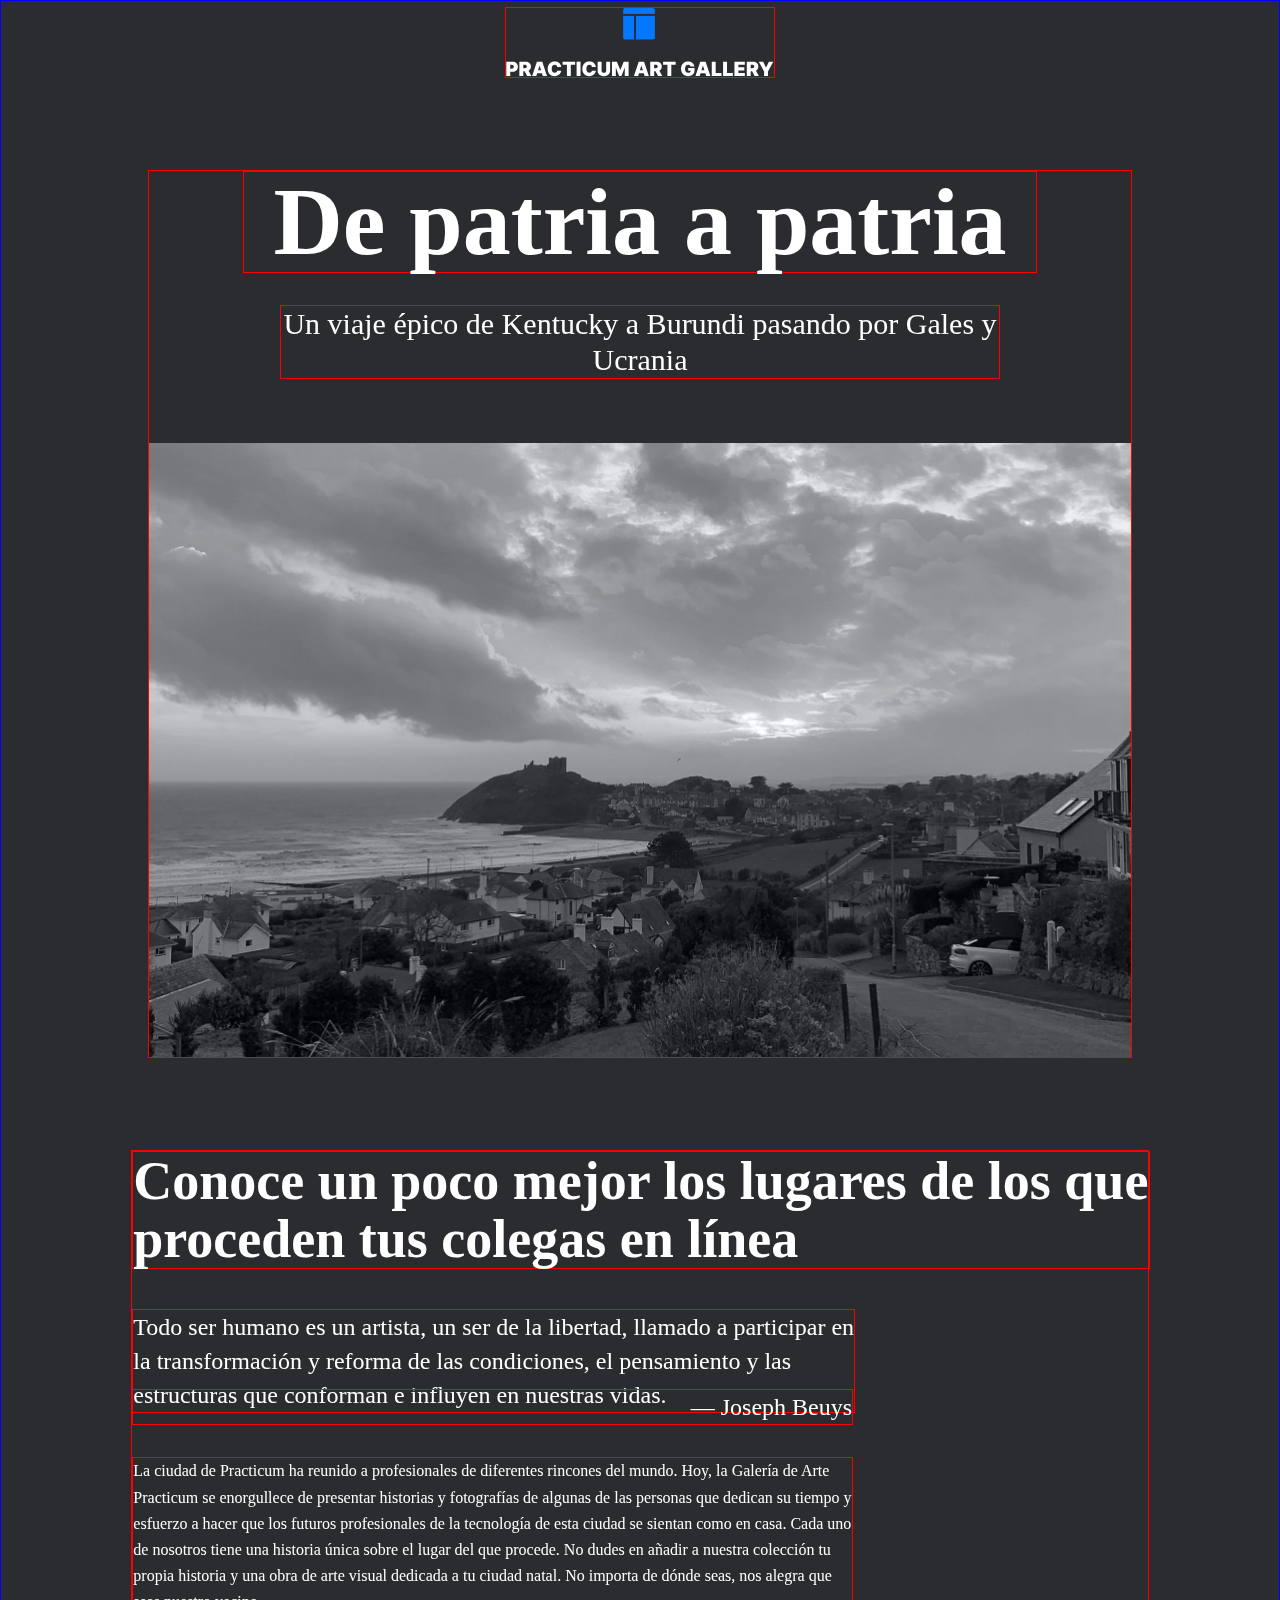
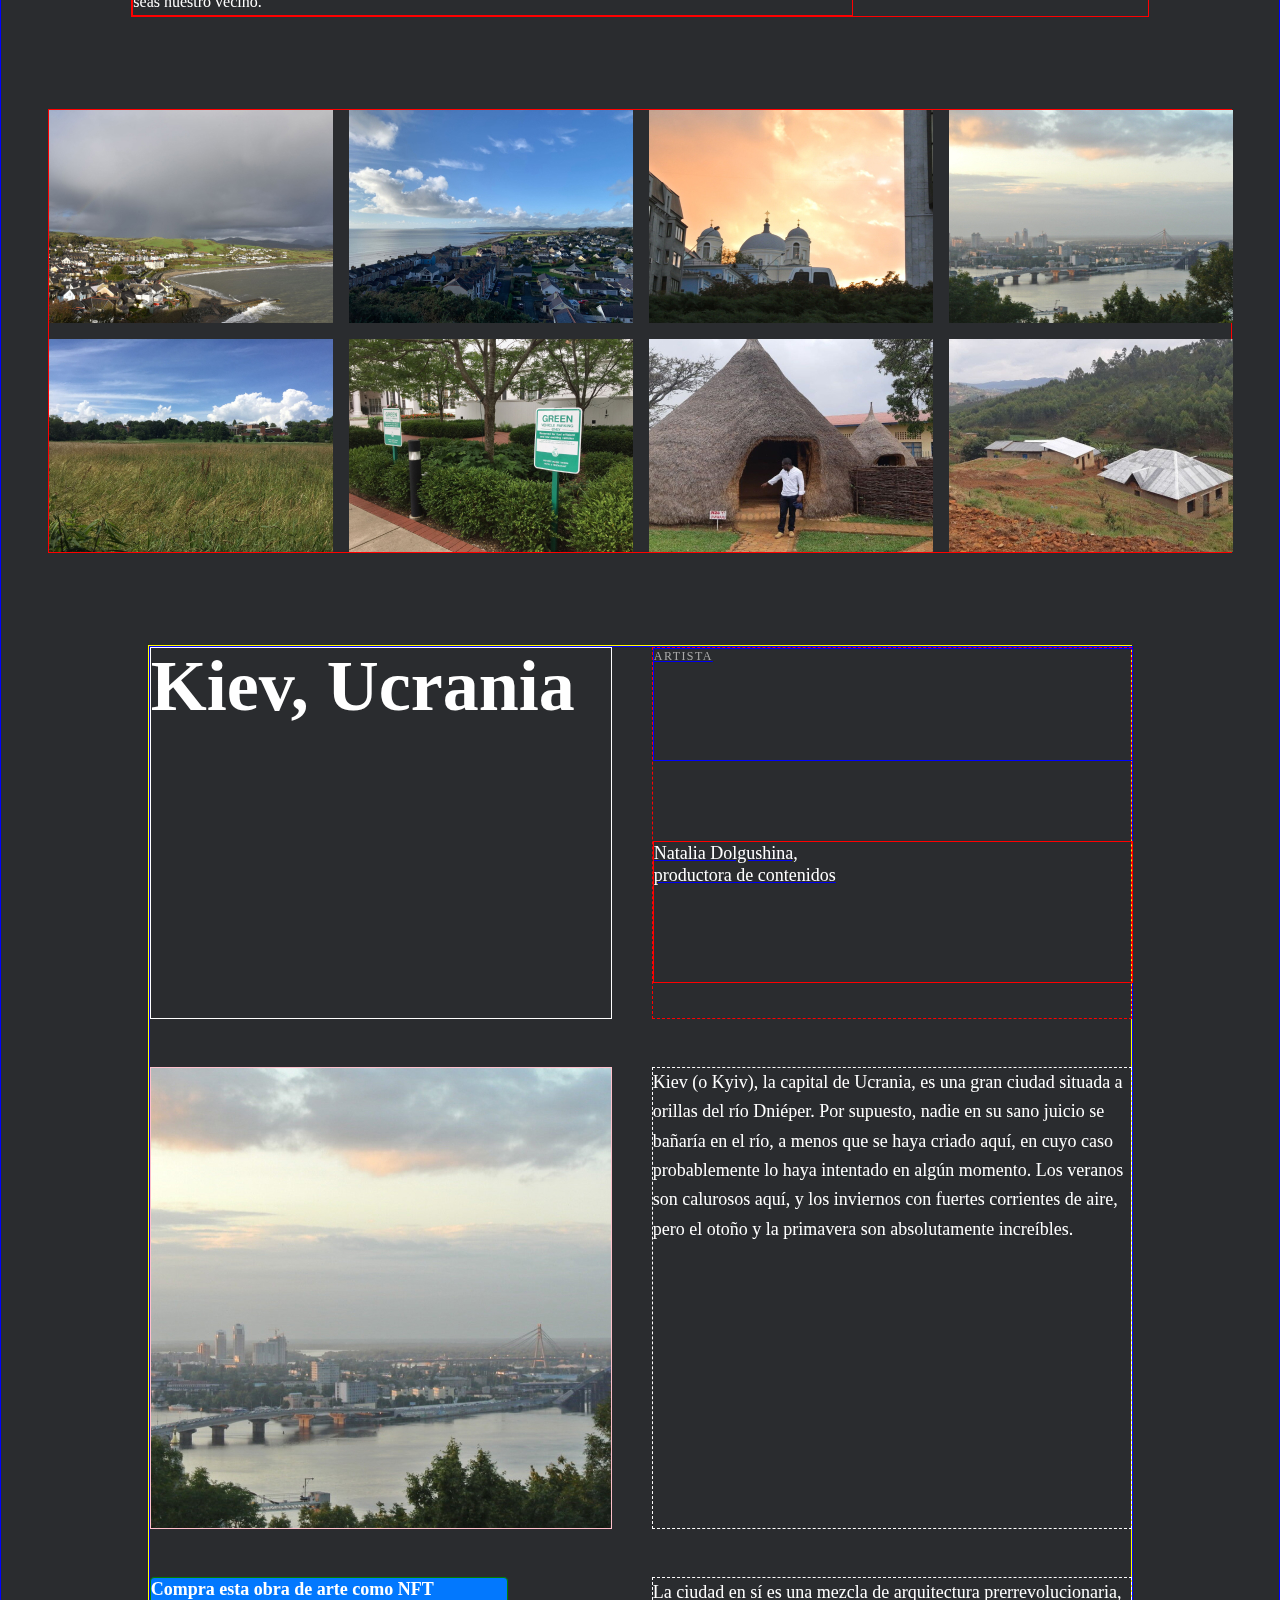
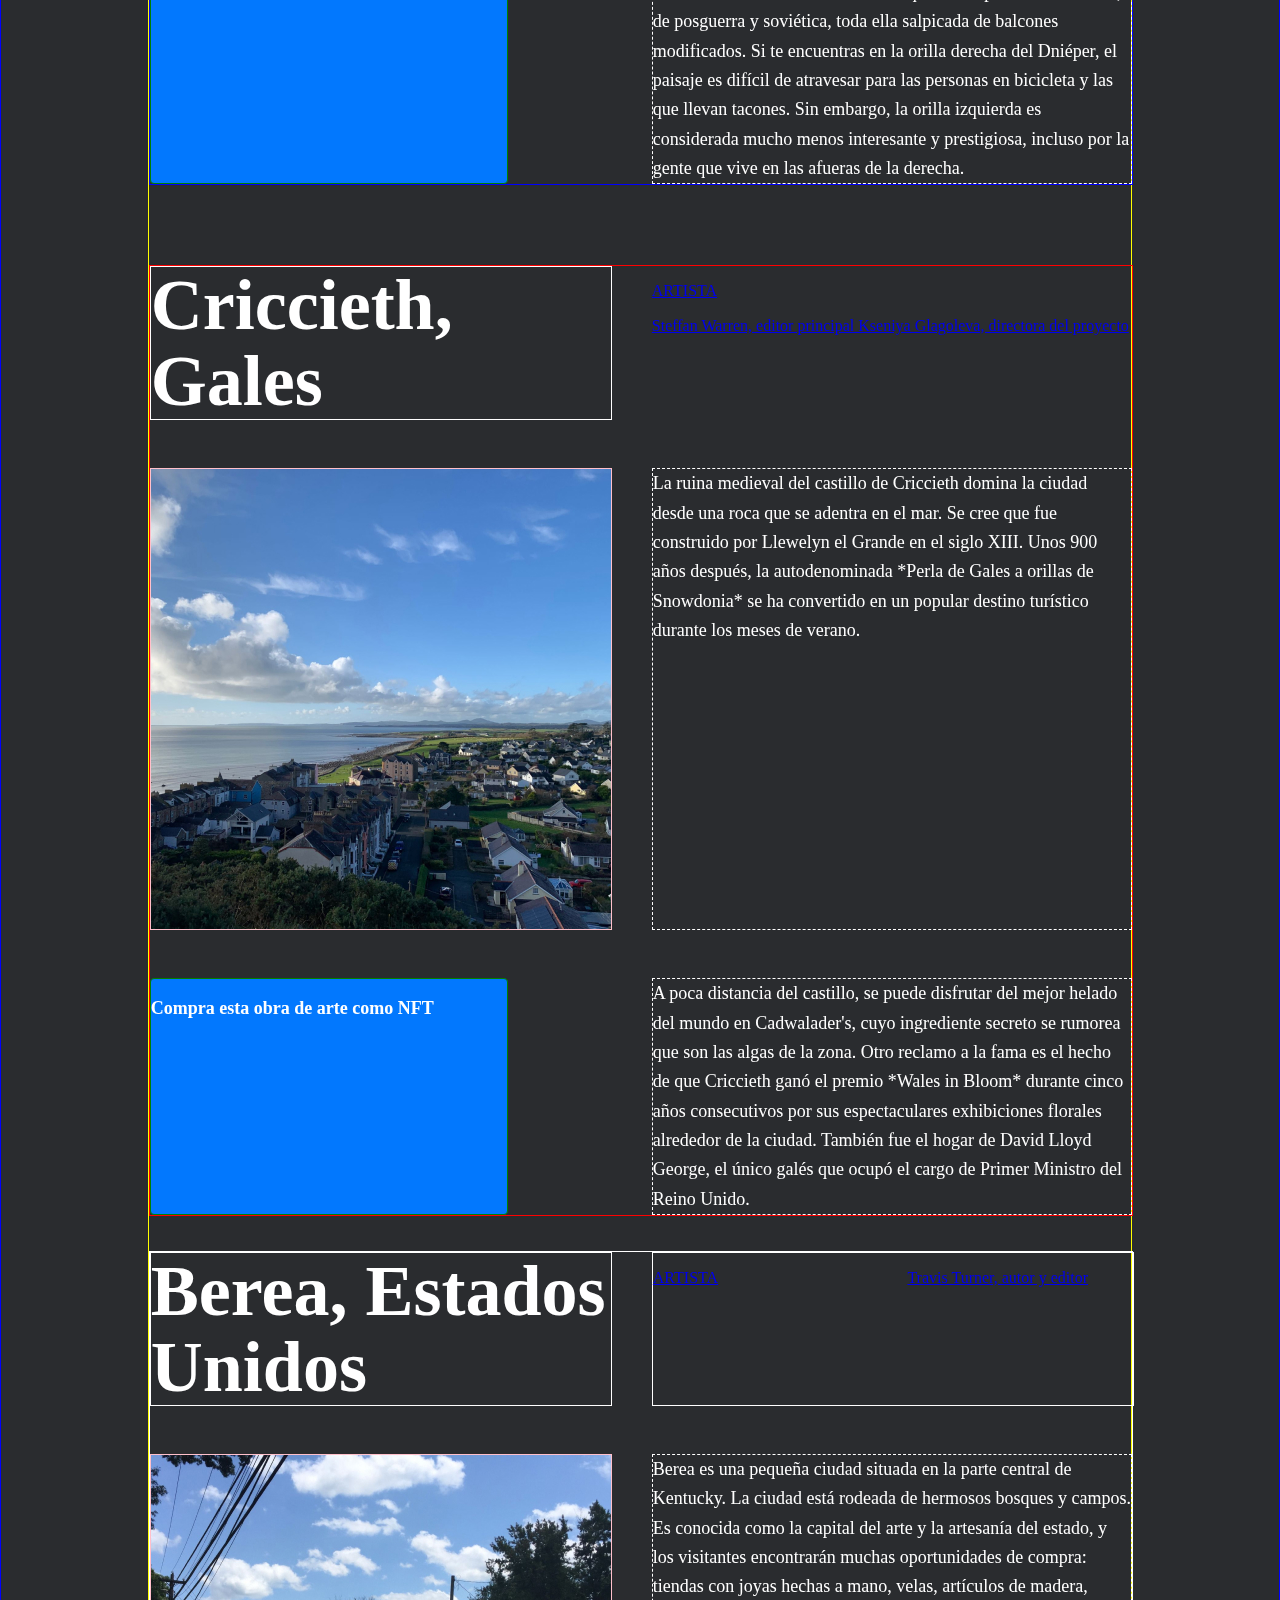
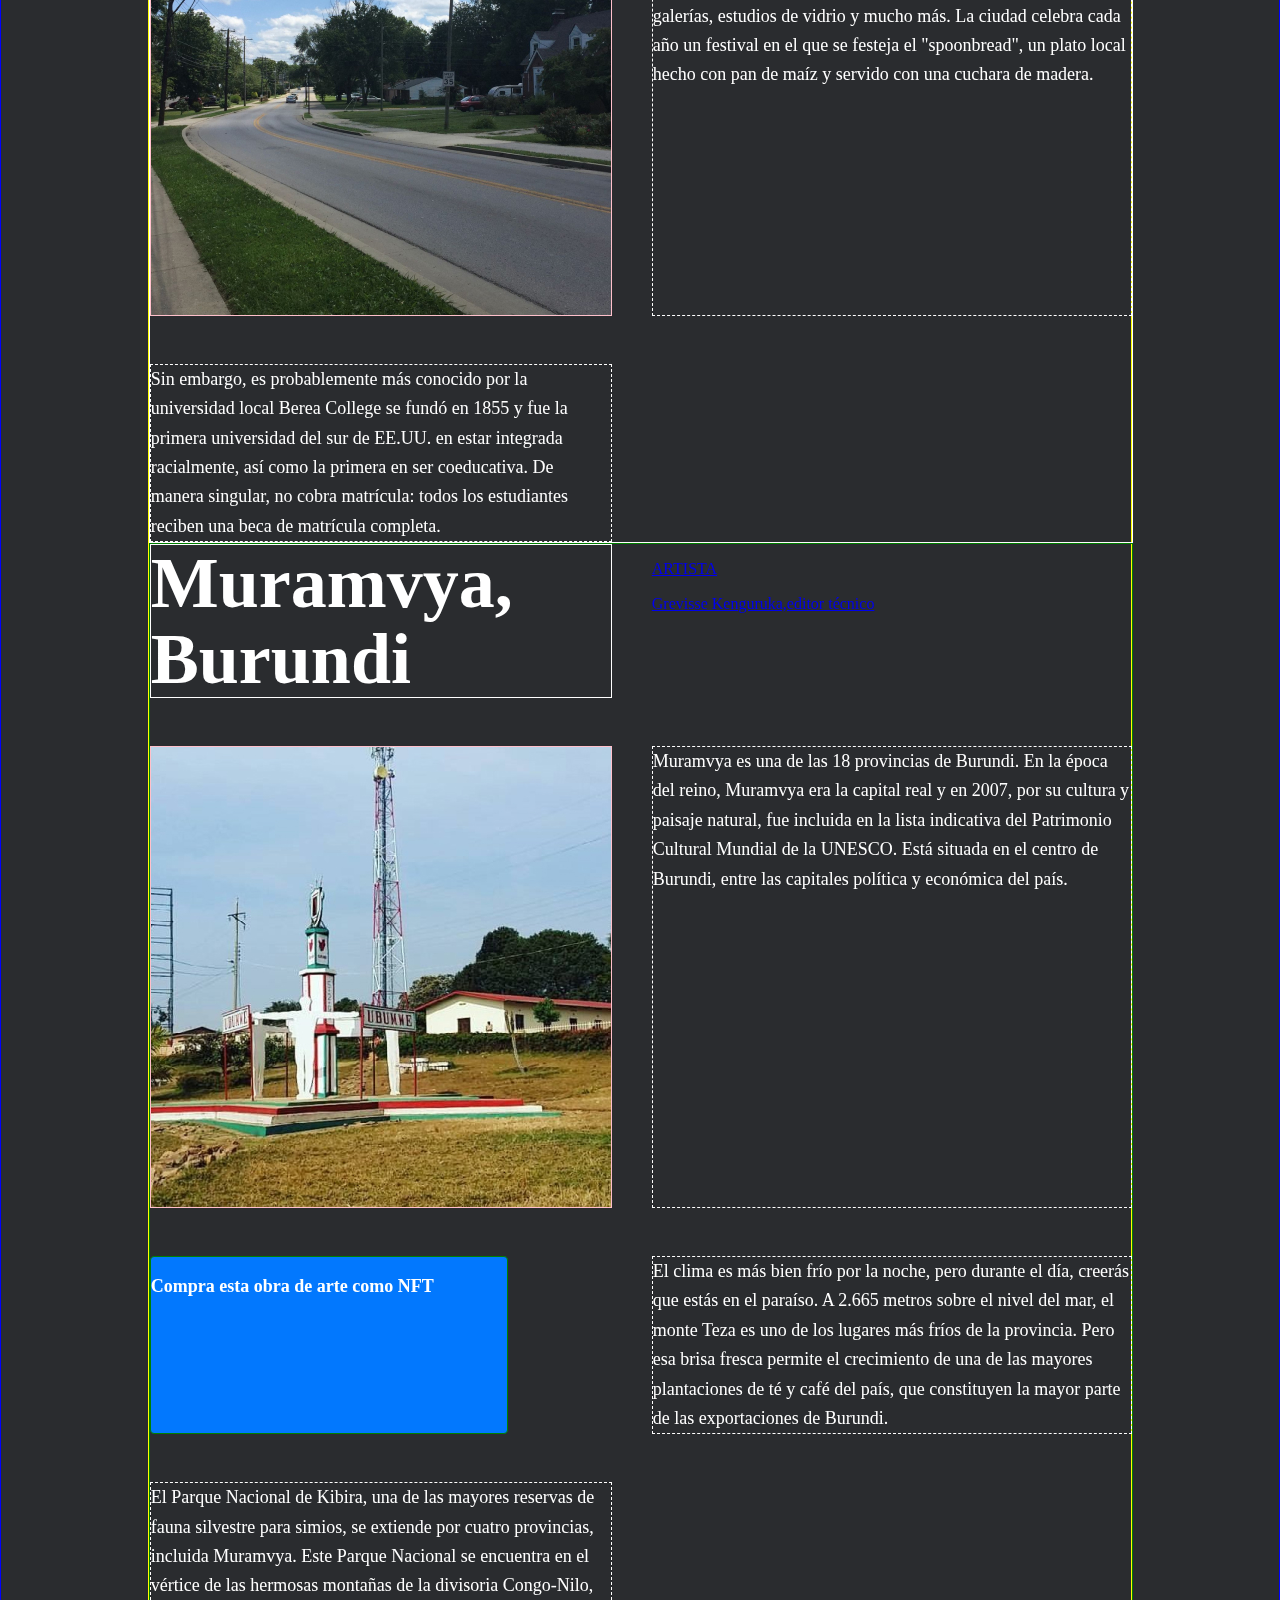
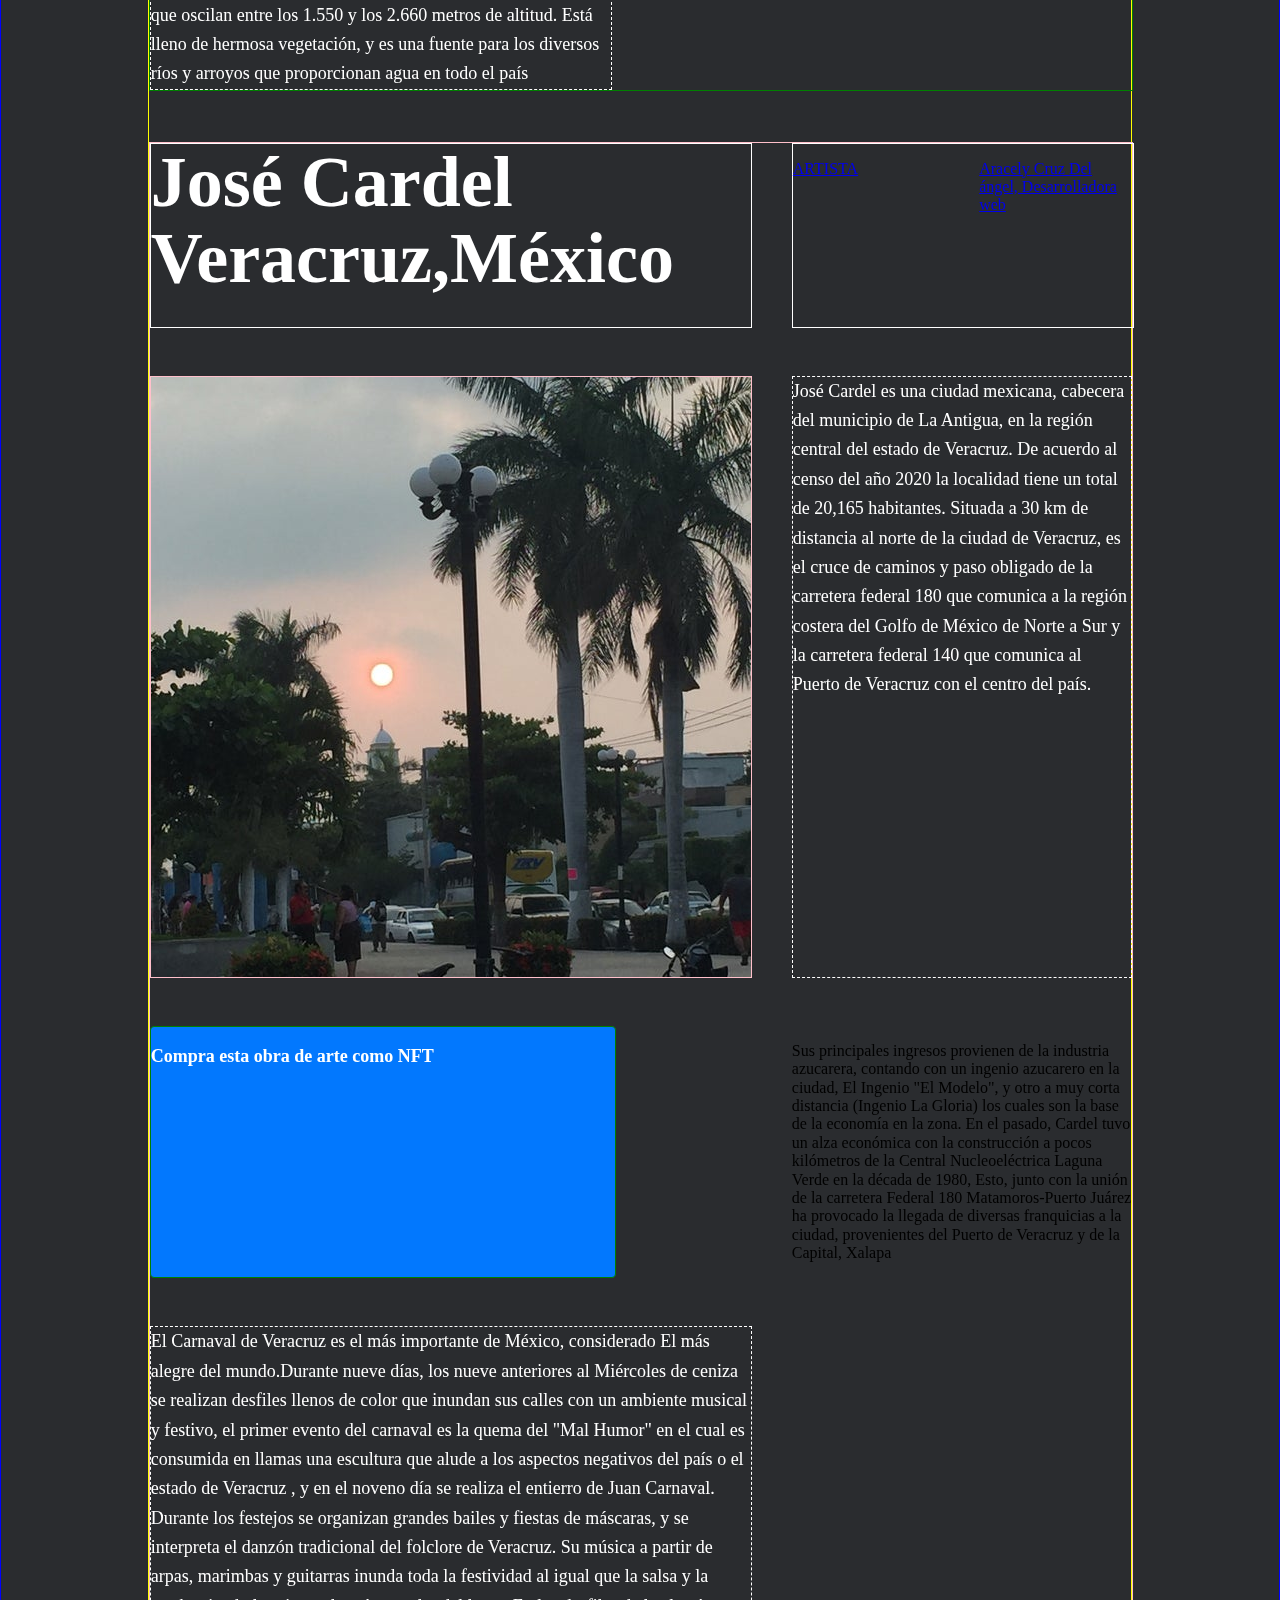
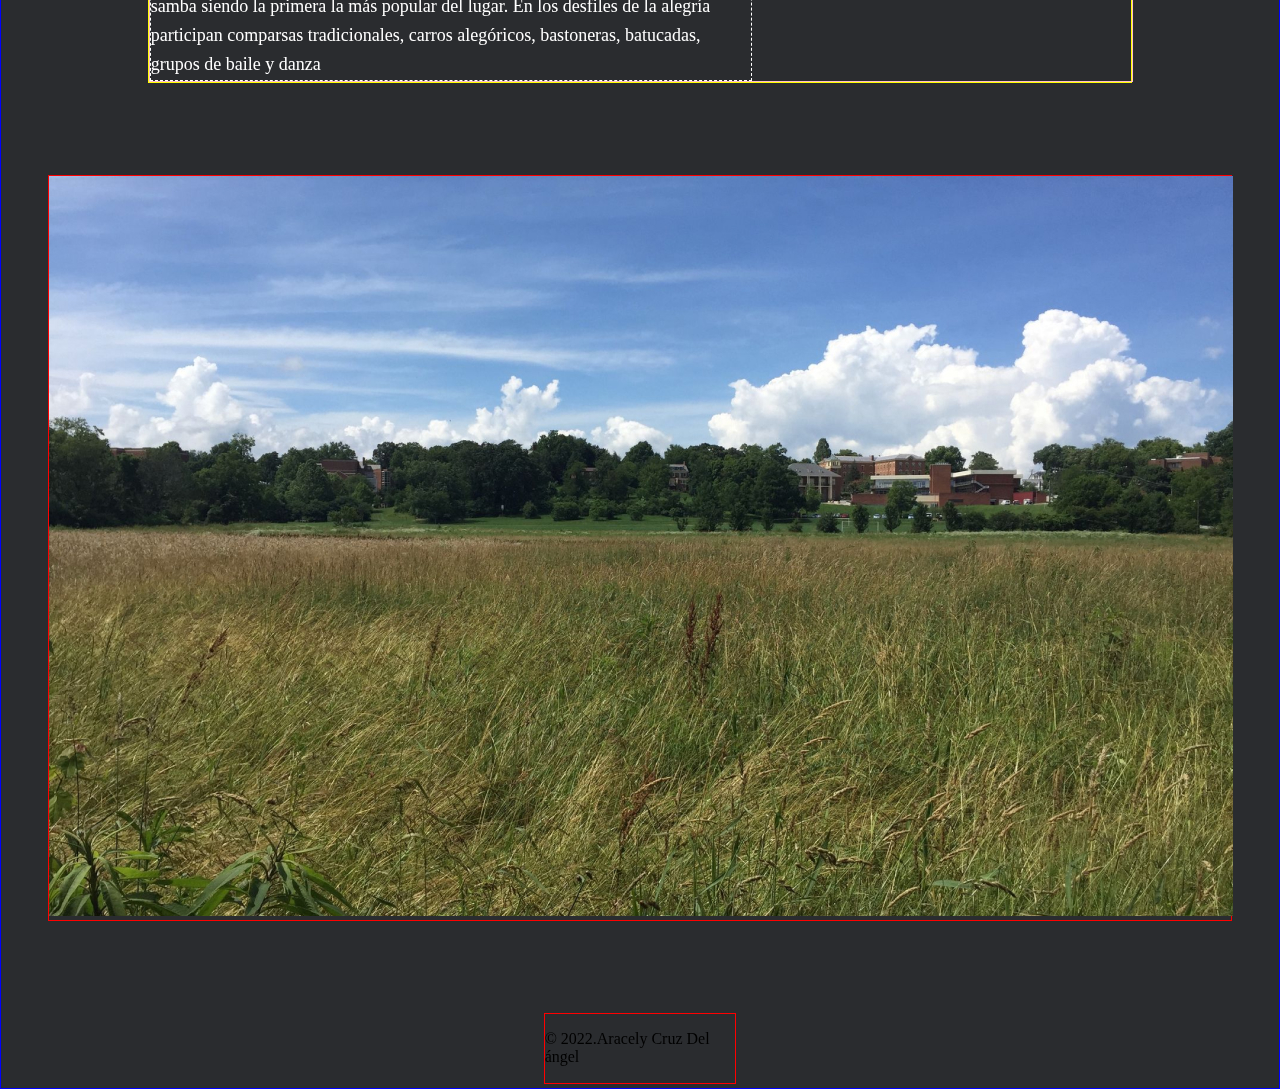
==== 1280.html @ b8aff440 "página de 1280 pixeles al 85%" ====
<!DOCTYPE html>
<html lang="es">
  <head>
    <meta charset="UTF-8" />
    <meta name="viewport" content="width=device-width, initial-scale=1.0" />
    <title>De patria a patria</title>
    <link rel="stylesheet" href="./pages/1280.css" />
  </head>
  <body>
    <div class="page">
      <img class="logo" src="./images/logo/__logo.svg" />
      <section class="lead">
        <h1 class="lead__title">De patria a patria</h1>
        <h2 class="lead__subtitle">
          Un viaje épico de Kentucky a Burundi pasando por Gales y Ucrania
        </h2>
        <img
          class="lead__image"
          src="./images/kalegin-michail-lead.jpg"
          alt="Atardecer en kaleign #####"
        />
      </section>
      <section class="intro">
        <h2 class="intro__title">
          Conoce un poco mejor los lugares de los que proceden tus colegas en
          línea
        </h2>
        <p class="intro__open-text">
          Todo ser humano es un artista, un ser de la libertad, llamado a
          participar en la transformación y reforma de las condiciones, el
          pensamiento y las estructuras que conforman e influyen en nuestras
          vidas.
        </p>
        <p class="intro__open-text-author">— Joseph Beuys</p>
        <p class="intro__main-text">
          La ciudad de Practicum ha reunido a profesionales de diferentes
          rincones del mundo. Hoy, la Galería de Arte Practicum se enorgullece
          de presentar historias y fotografías de algunas de las personas que
          dedican su tiempo y esfuerzo a hacer que los futuros profesionales de
          la tecnología de esta ciudad se sientan como en casa. Cada uno de
          nosotros tiene una historia única sobre el lugar del que procede. No
          dudes en añadir a nuestra colección tu propia historia y una obra de
          arte visual dedicada a tu ciudad natal. No importa de dónde seas, nos
          alegra que seas nuestro vecino.
        </p>
      </section>

      <section class="photo-grid">
        <img
          src="./images/photo-grid__costa.jpg"
          alt="Costa luminosa con ciudad a la orilla"
          class="photo-grid__item"
        />
        <img
          src="./images/photo-grid__mar.jpg"
          alt="Ciudad al anochecer con vista al mar"
          class="photo-grid__item"
        />
        <img
          src="./images/photo-grid__church.jpg"
          alt="Vista de la cúpula de iglesia con atardecer rojo al horizonte"
          class="photo-grid__item"
        />
        <img
          src="./images/photo-grid__river.jpg"
          alt="Vista de un puente que conecta a la ciudad separada por un río"
          class="photo-grid__item"
        />
        <img
          src="./images/photo-grid__grass.jpg"
          alt="Bonito paisaje soleado y cielo azul de una planicie con pasto alto"
          class="photo-grid__item"
        />
        <img
          src="./images/photo-grid__green.jpg"
          alt="Aviso de zonas verdes"
          class="photo-grid__item"
        />
        <img
          src="./images/photo-grid__choza.jpg"
          alt="Imagen de choza de paja y hombre saliendo de ella"
          class="photo-grid__item"
        />
        <img
          src="./images/photo-grid__house.jpg"
          alt="Casas pintorescas en la colindancia de las llanuras"
          class="photo-grid__item"
        />
      </section>

      <section class="places">
        <div class="place">
          <h2 class="place__title">Kiev, Ucrania</h2>
          <img
            src="./images/__imageplace__kieUcrania.jpg"
            alt="Puente que conecta el río que traviesa Kiev en Ucrania"
            class="place__image"
          />
          <div class="frame">
            <a href="#" class="frame__text"
              >Compra esta obra de arte como NFT</a
            >
          </div>

          <a href="#" class="web">
            <p class="place web__artist-heading">ARTISTA</p>
            <p class="place web__artist-name">
              Natalia Dolgushina, productora de contenidos
            </p>
          </a>

          <p class="place__paragraph">
            Kiev (o Kyiv), la capital de Ucrania, es una gran ciudad situada a
            orillas del río Dniéper. Por supuesto, nadie en su sano juicio se
            bañaría en el río, a menos que se haya criado aquí, en cuyo caso
            probablemente lo haya intentado en algún momento. Los veranos son
            calurosos aquí, y los inviernos con fuertes corrientes de aire, pero
            el otoño y la primavera son absolutamente increíbles.
          </p>
          <p class="place__paragraph">
            La ciudad en sí es una mezcla de arquitectura prerrevolucionaria, de
            posguerra y soviética, toda ella salpicada de balcones modificados.
            Si te encuentras en la orilla derecha del Dniéper, el paisaje es
            difícil de atravesar para las personas en bicicleta y las que llevan
            tacones. Sin embargo, la orilla izquierda es considerada mucho menos
            interesante y prestigiosa, incluso por la gente que vive en las
            afueras de la derecha.
          </p>
        </div>
        <div class="place">
          <h2 class="place__title">Criccieth, Gales</h2>
          <img
            src="./images/place__cricciethGales.jpg"
            alt="Vista al mar en Criccieth Gales"
            class="place__image"
          />
          <a href="#" class="website">
            <p class="website__url-heading">ARTISTA</p>
            <p class="website__artist">
              Steffan Warren, editor principal Kseniya Glagoleva, directora del
              proyecto
            </p>
          </a>
          <p class="place__paragraph">
            La ruina medieval del castillo de Criccieth domina la ciudad desde
            una roca que se adentra en el mar. Se cree que fue construido por
            Llewelyn el Grande en el siglo XIII. Unos 900 años después, la
            autodenominada *Perla de Gales a orillas de Snowdonia* se ha
            convertido en un popular destino turístico durante los meses de
            verano.
          </p>
          <p class="place__paragraph">
            A poca distancia del castillo, se puede disfrutar del mejor helado
            del mundo en Cadwalader's, cuyo ingrediente secreto se rumorea que
            son las algas de la zona. Otro reclamo a la fama es el hecho de que
            Criccieth ganó el premio *Wales in Bloom* durante cinco años
            consecutivos por sus espectaculares exhibiciones florales alrededor
            de la ciudad. También fue el hogar de David Lloyd George, el único
            galés que ocupó el cargo de Primer Ministro del Reino Unido.
          </p>
          <div class="frame">
            <p class="frame__text">Compra esta obra de arte como NFT</p>
          </div>
        </div>

        <div class="place">
          <h2 class="place__title">Berea, Estados Unidos</h2>
          <img
            src="./images/place__bereaEU.jpg"
            alt="Puente que conecta el río que traviesa Kiev en Ucrania"
            class="place__image"
          />
          <a href="#" class="place website">
            <p class="website__url-heading">ARTISTA</p>
            <p class="website__artist">Travis Turner, autor y editor</p>
          </a>
          <p class="place__paragraph">
            Berea es una pequeña ciudad situada en la parte central de Kentucky.
            La ciudad está rodeada de hermosos bosques y campos. Es conocida
            como la capital del arte y la artesanía del estado, y los visitantes
            encontrarán muchas oportunidades de compra: tiendas con joyas hechas
            a mano, velas, artículos de madera, galerías, estudios de vidrio y
            mucho más. La ciudad celebra cada año un festival en el que se
            festeja el "spoonbread", un plato local hecho con pan de maíz y
            servido con una cuchara de madera.
          </p>
          <p class="place__paragraph">
            Sin embargo, es probablemente más conocido por la universidad local
            Berea College se fundó en 1855 y fue la primera universidad del sur
            de EE.UU. en estar integrada racialmente, así como la primera en ser
            coeducativa. De manera singular, no cobra matrícula: todos los
            estudiantes reciben una beca de matrícula completa.
          </p>
        </div>
        <div class="place">
          <h2 class="place__title">Muramvya, Burundi</h2>
          <img
            src="./images/place__muramvyaBurundi.jpg"
            alt="Puente que conecta el río que traviesa Kiev en Ucrania"
            class="place__image"
          />
          <a href="#" class="place__artist-heading">
            <p class="place__url-heading">ARTISTA</p>
            <p class="place__artist-website">
              Grevisse Kenguruka,editor técnico
            </p>
          </a>
          <p class="place__paragraph">
            Muramvya es una de las 18 provincias de Burundi. En la época del
            reino, Muramvya era la capital real y en 2007, por su cultura y
            paisaje natural, fue incluida en la lista indicativa del Patrimonio
            Cultural Mundial de la UNESCO. Está situada en el centro de Burundi,
            entre las capitales política y económica del país.
          </p>
          <p class="place__paragraph">
            El clima es más bien frío por la noche, pero durante el día, creerás
            que estás en el paraíso. A 2.665 metros sobre el nivel del mar, el
            monte Teza es uno de los lugares más fríos de la provincia. Pero esa
            brisa fresca permite el crecimiento de una de las mayores
            plantaciones de té y café del país, que constituyen la mayor parte
            de las exportaciones de Burundi.
          </p>
          <p class="place__paragraph">
            El Parque Nacional de Kibira, una de las mayores reservas de fauna
            silvestre para simios, se extiende por cuatro provincias, incluida
            Muramvya. Este Parque Nacional se encuentra en el vértice de las
            hermosas montañas de la divisoria Congo-Nilo, que oscilan entre los
            1.550 y los 2.660 metros de altitud. Está lleno de hermosa
            vegetación, y es una fuente para los diversos ríos y arroyos que
            proporcionan agua en todo el país
          </p>
          <div class="frame">
            <p class="frame__text">Compra esta obra de arte como NFT</p>
          </div>
        </div>
        <div class="place">
          <h2 class="place__title">José Cardel Veracruz,México</h2>
          <img
            src="./images/Cardel.jpg"
            alt="Puente que conecta el río que traviesa Kiev en Ucrania"
            class="place__image"
          />
          <a href="#" class="place website">
            <p class="website__url-heading">ARTISTA</p>
            <p class="website__artist">
              Aracely Cruz Del ángel, Desarrolladora web
            </p>
          </a>
          <p class="place__paragraph">
            José Cardel es una ciudad mexicana, cabecera del municipio de La
            Antigua, en la región central del estado de Veracruz. De acuerdo al
            censo del año 2020 la localidad tiene un total de 20,165 habitantes.
            Situada a 30 km de distancia al norte de la ciudad de Veracruz, es
            el cruce de caminos y paso obligado de la carretera federal 180 que
            comunica a la región costera del Golfo de México de Norte a Sur y la
            carretera federal 140 que comunica al Puerto de Veracruz con el
            centro del país.
          </p>
          <p>
            Sus principales ingresos provienen de la industria azucarera,
            contando con un ingenio azucarero en la ciudad, El Ingenio "El
            Modelo", y otro a muy corta distancia (Ingenio La Gloria) los cuales
            son la base de la economía en la zona. En el pasado, Cardel tuvo un
            alza económica con la construcción a pocos kilómetros de la Central
            Nucleoeléctrica Laguna Verde en la década de 1980, Esto, junto con
            la unión de la carretera Federal 180 Matamoros-Puerto Juárez ha
            provocado la llegada de diversas franquicias a la ciudad,
            provenientes del Puerto de Veracruz y de la Capital, Xalapa
          </p>
          <p class="place__paragraph">
            El Carnaval de Veracruz es el más importante de México, considerado
            El más alegre del mundo.Durante nueve días, los nueve anteriores al
            Miércoles de ceniza se realizan desfiles llenos de color que inundan
            sus calles con un ambiente musical y festivo, el primer evento del
            carnaval es la quema del "Mal Humor" en el cual es consumida en
            llamas una escultura que alude a los aspectos negativos del país o
            el estado de Veracruz , y en el noveno día se realiza el entierro de
            Juan Carnaval. Durante los festejos se organizan grandes bailes y
            fiestas de máscaras, y se interpreta el danzón tradicional del
            folclore de Veracruz. Su música a partir de arpas, marimbas y
            guitarras inunda toda la festividad al igual que la salsa y la samba
            siendo la primera la más popular del lugar. En los desfiles de la
            alegría participan comparsas tradicionales, carros alegóricos,
            bastoneras, batucadas, grupos de baile y danza
          </p>
          <div class="frame">
            <p class="frame__text">Compra esta obra de arte como NFT</p>
          </div>
        </div>
      </section>
      <section class="cover">
        <img
          src="./images/cover_background.jpg"
          alt="Pastizales en un día soleado"
        />
        <div class="action-call"></div>
      </section>
      <section class="footer">
        <p>© 2022.Aracely Cruz Del ángel</p>
      </section>
    </div>
  </body>
</html>
---- pages/1280.css ----
@import url(../vendor/normalize.css);
@import url(../vendor/fonts.css);
@import url(../blocks/page/page.css);

@import url(../blocks/logo/logo.css);

@import url(../blocks/lead/lead.css);
@import url(../blocks/lead/__title/lead__title.css);
@import url(../blocks/lead/__subtitle/lead__subtitle.css);
@import url(../blocks/lead/__image/lead__image.css);

@import url(../blocks/intro/intro.css);
@import url(../blocks/intro/__title/intro__title.css);
@import url(../blocks/intro/__open-text/intro__open-text.css);
@import url(../blocks/intro/__open-text-author/intro__open-text-author.css);
@import url(../blocks/intro/__main-text/intro__main-text.css);

@import url(../blocks/photo-grid/photo-grid.css);
@import url(../blocks/photo-grid/__item/photo-grid__item.css);

@import url(../blocks/frame/frame.css);
@import url(../blocks/frame/__text/frame__text.css);

@import url(../blocks/web/web.css);
@import url(../blocks/web/__artist-heading/web__artist-heading.css);
@import url(../blocks/web/__artist-name/web__artist-name.css);

@import url(../blocks/places/places.css);

@import url(../blocks/place/place.css);
@import url(../blocks/place/__title/place__title.css);
@import url(../blocks/place/__paragraph/place__paragraph.css);
@import url(../blocks/place/__image/place__image.css);
@import url(../blocks/place/__artist-heading/place__artist-heading.css);
@import url(../blocks/place/__artist-name/place__artist-name.css);

@import url(../blocks/cover/cover.css);

@import url(../blocks/footer/footer.css);
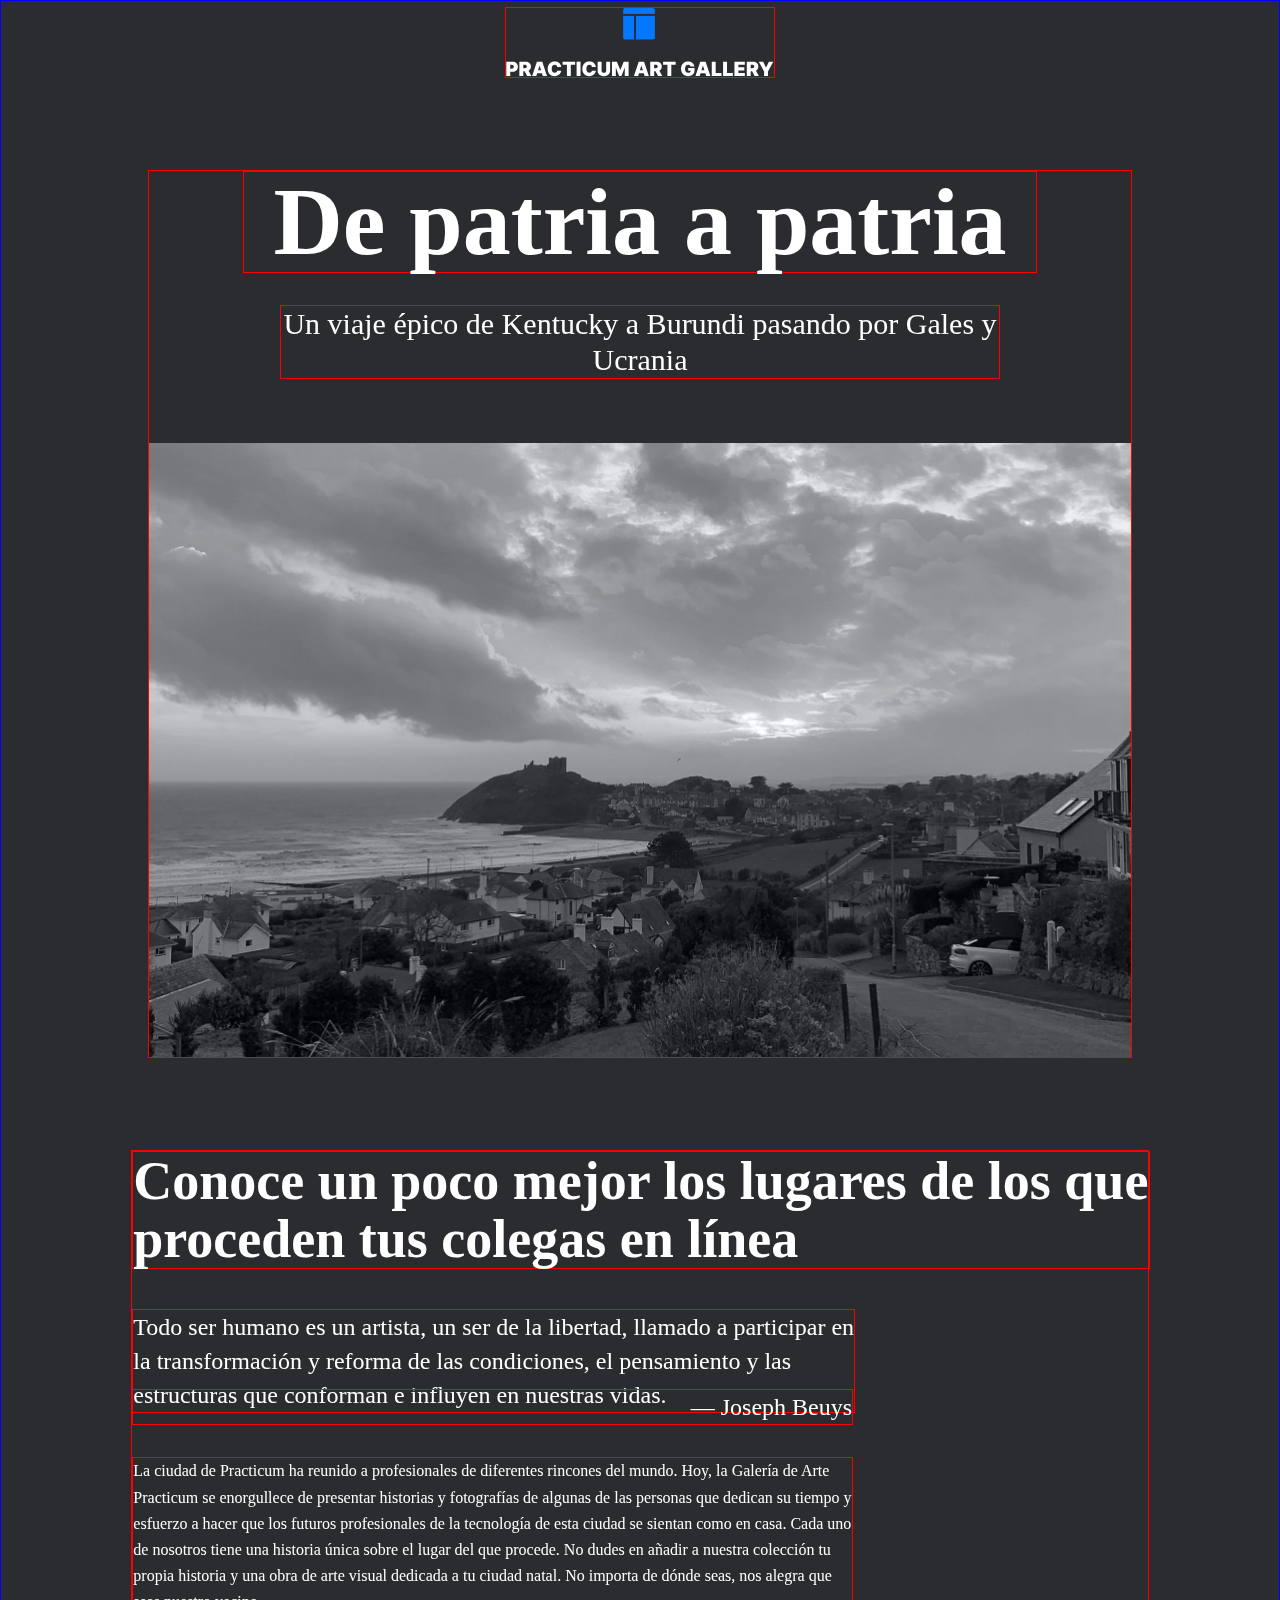
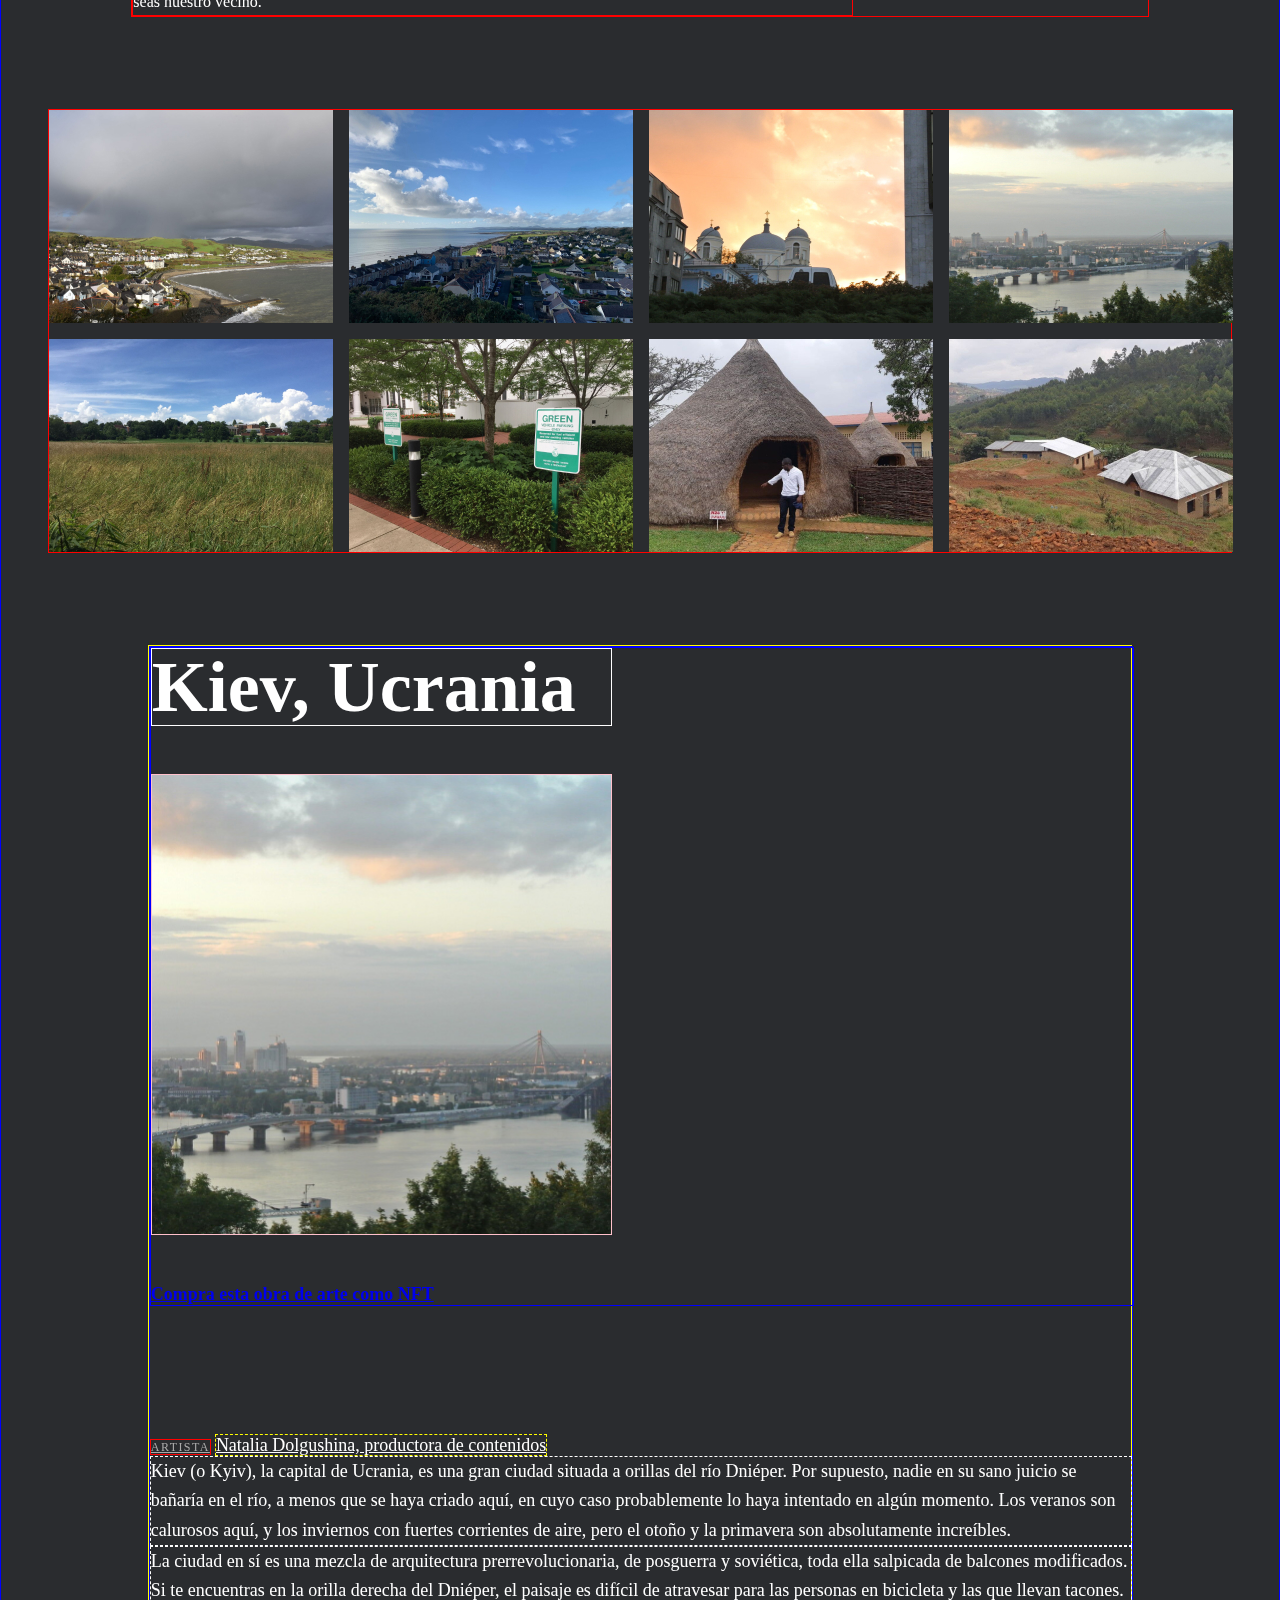
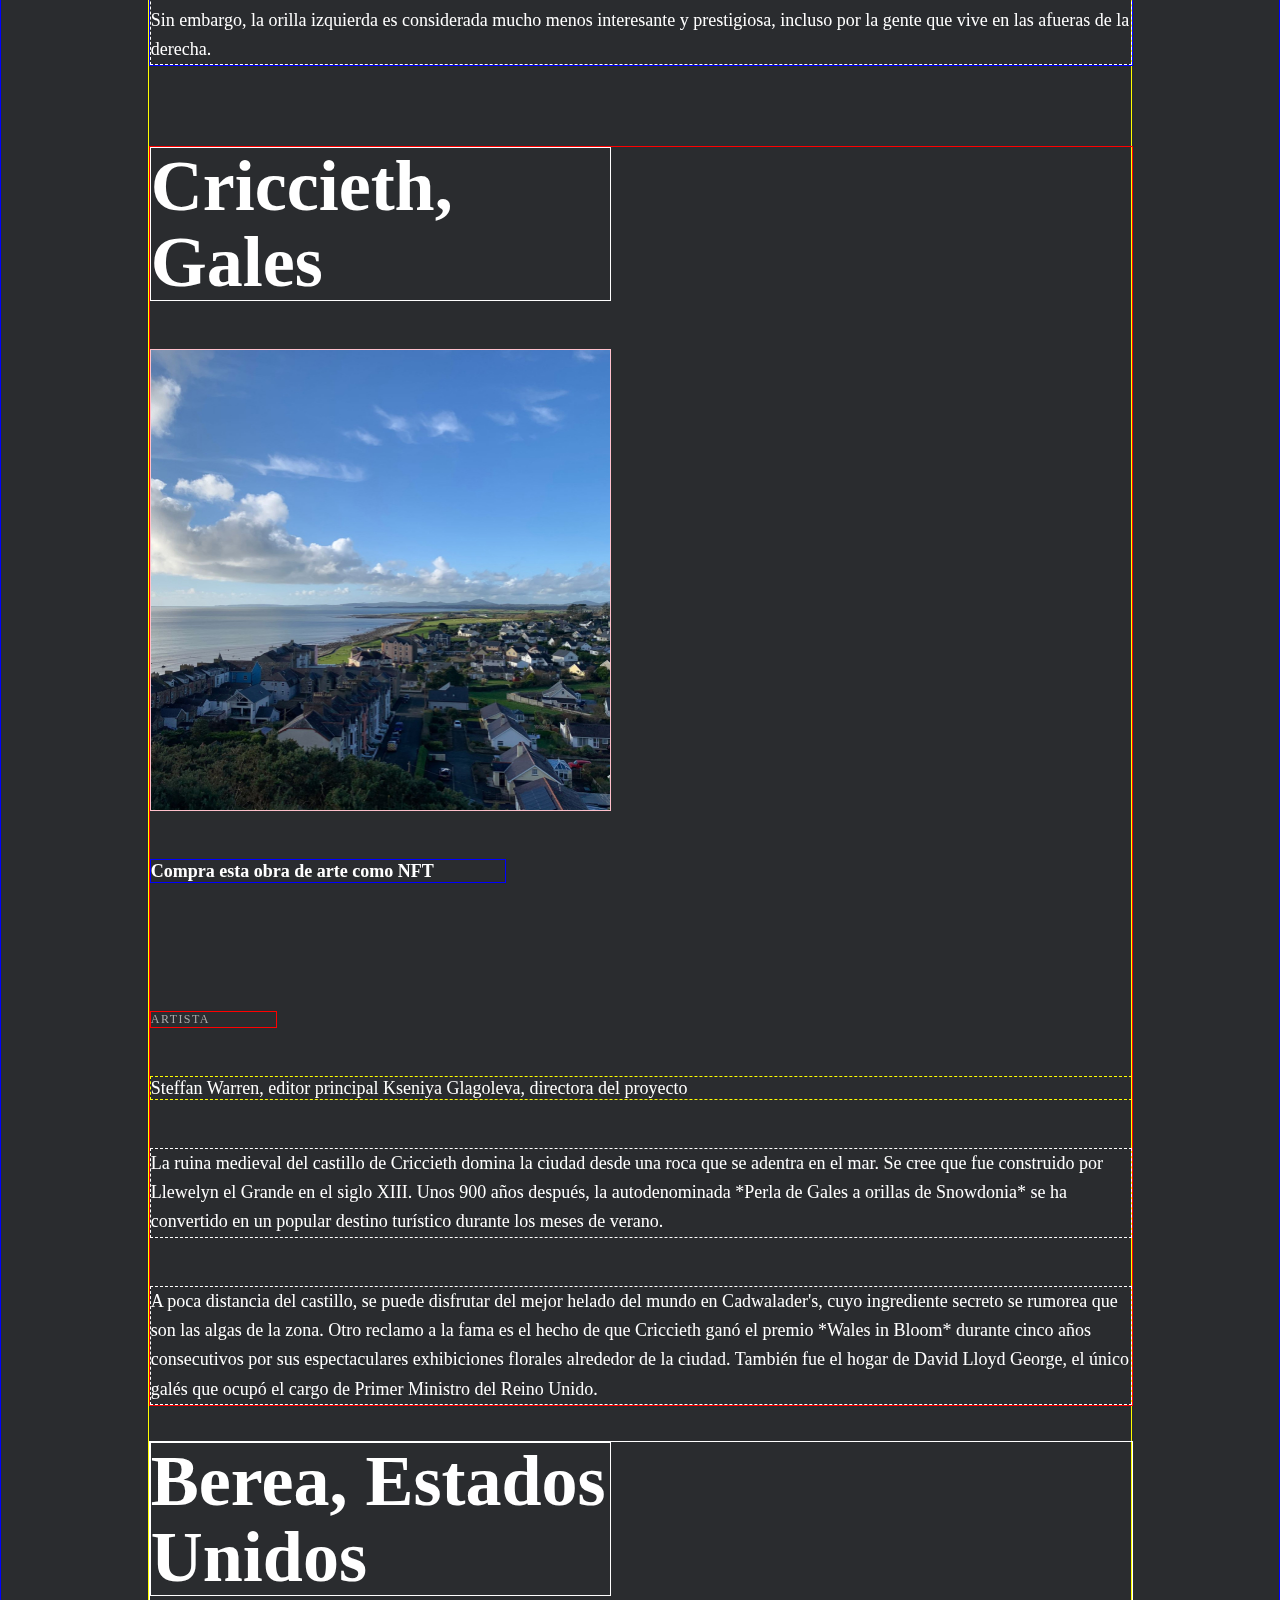
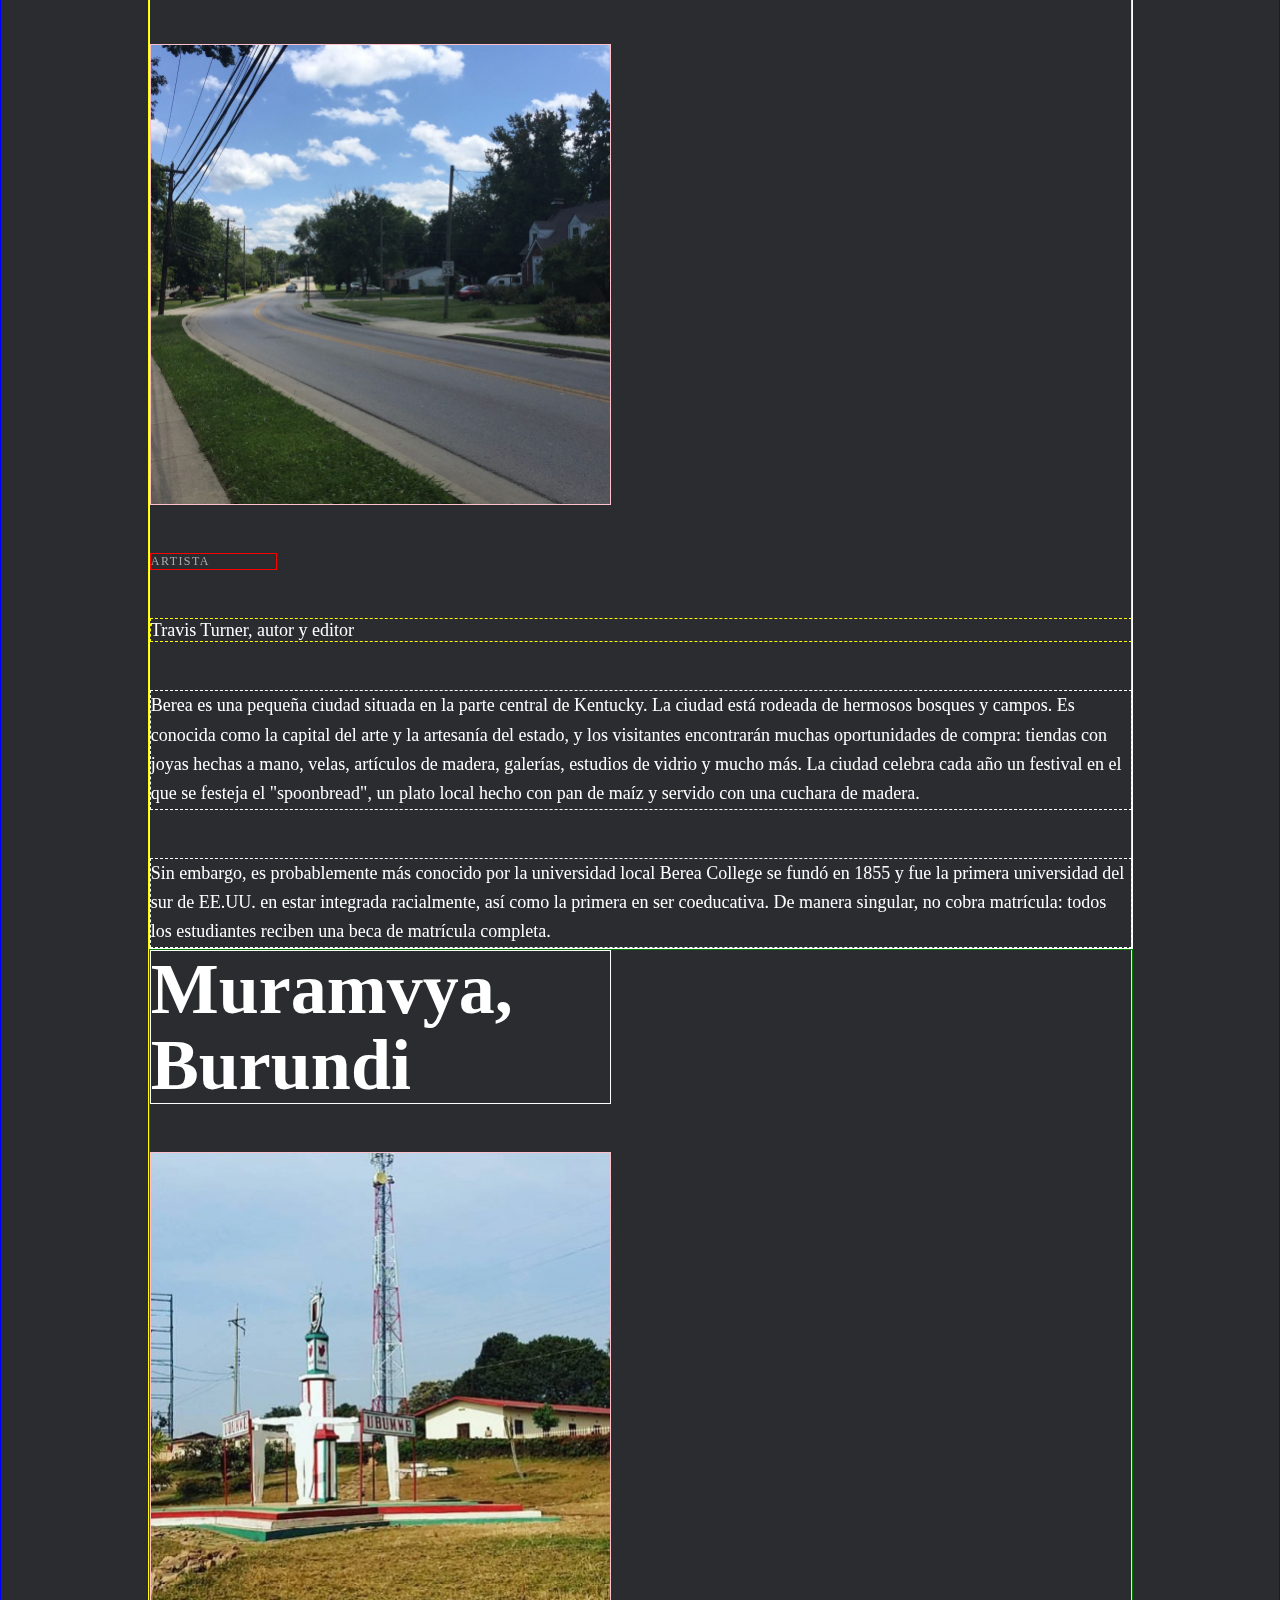
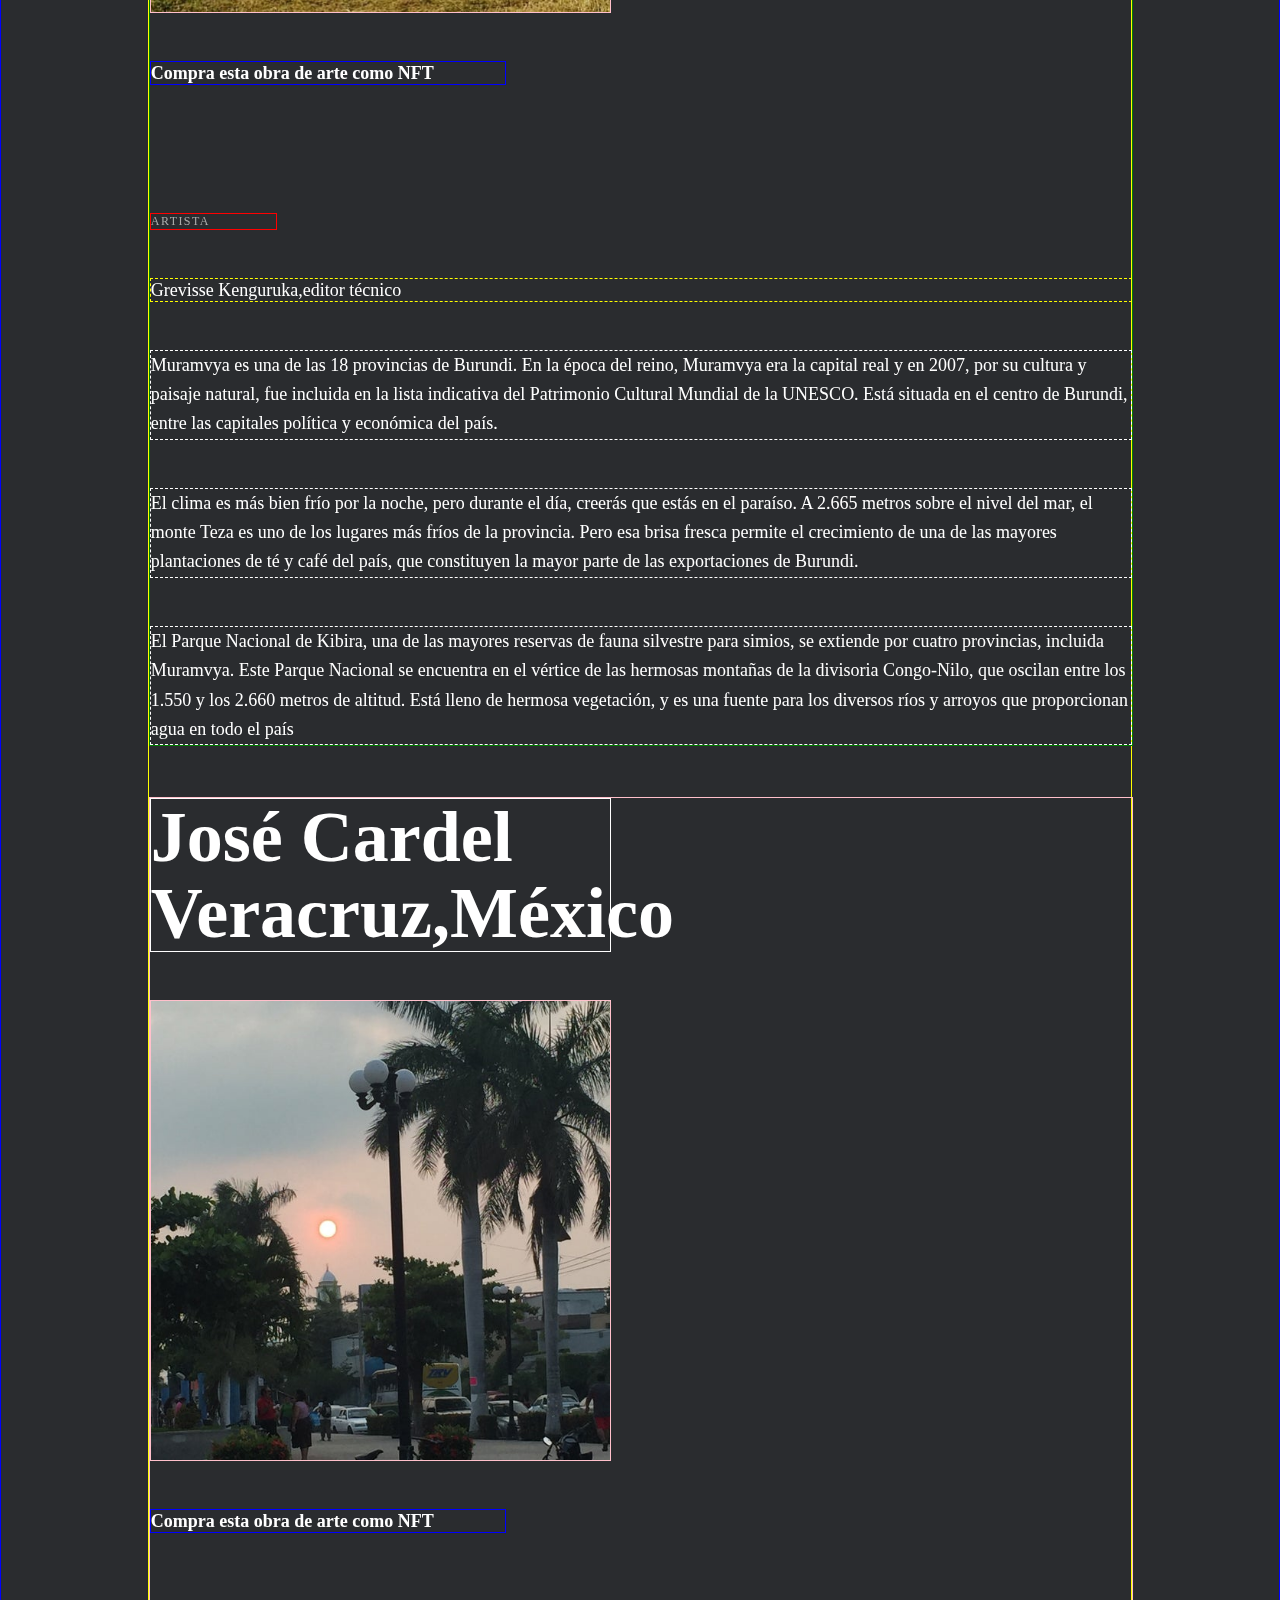
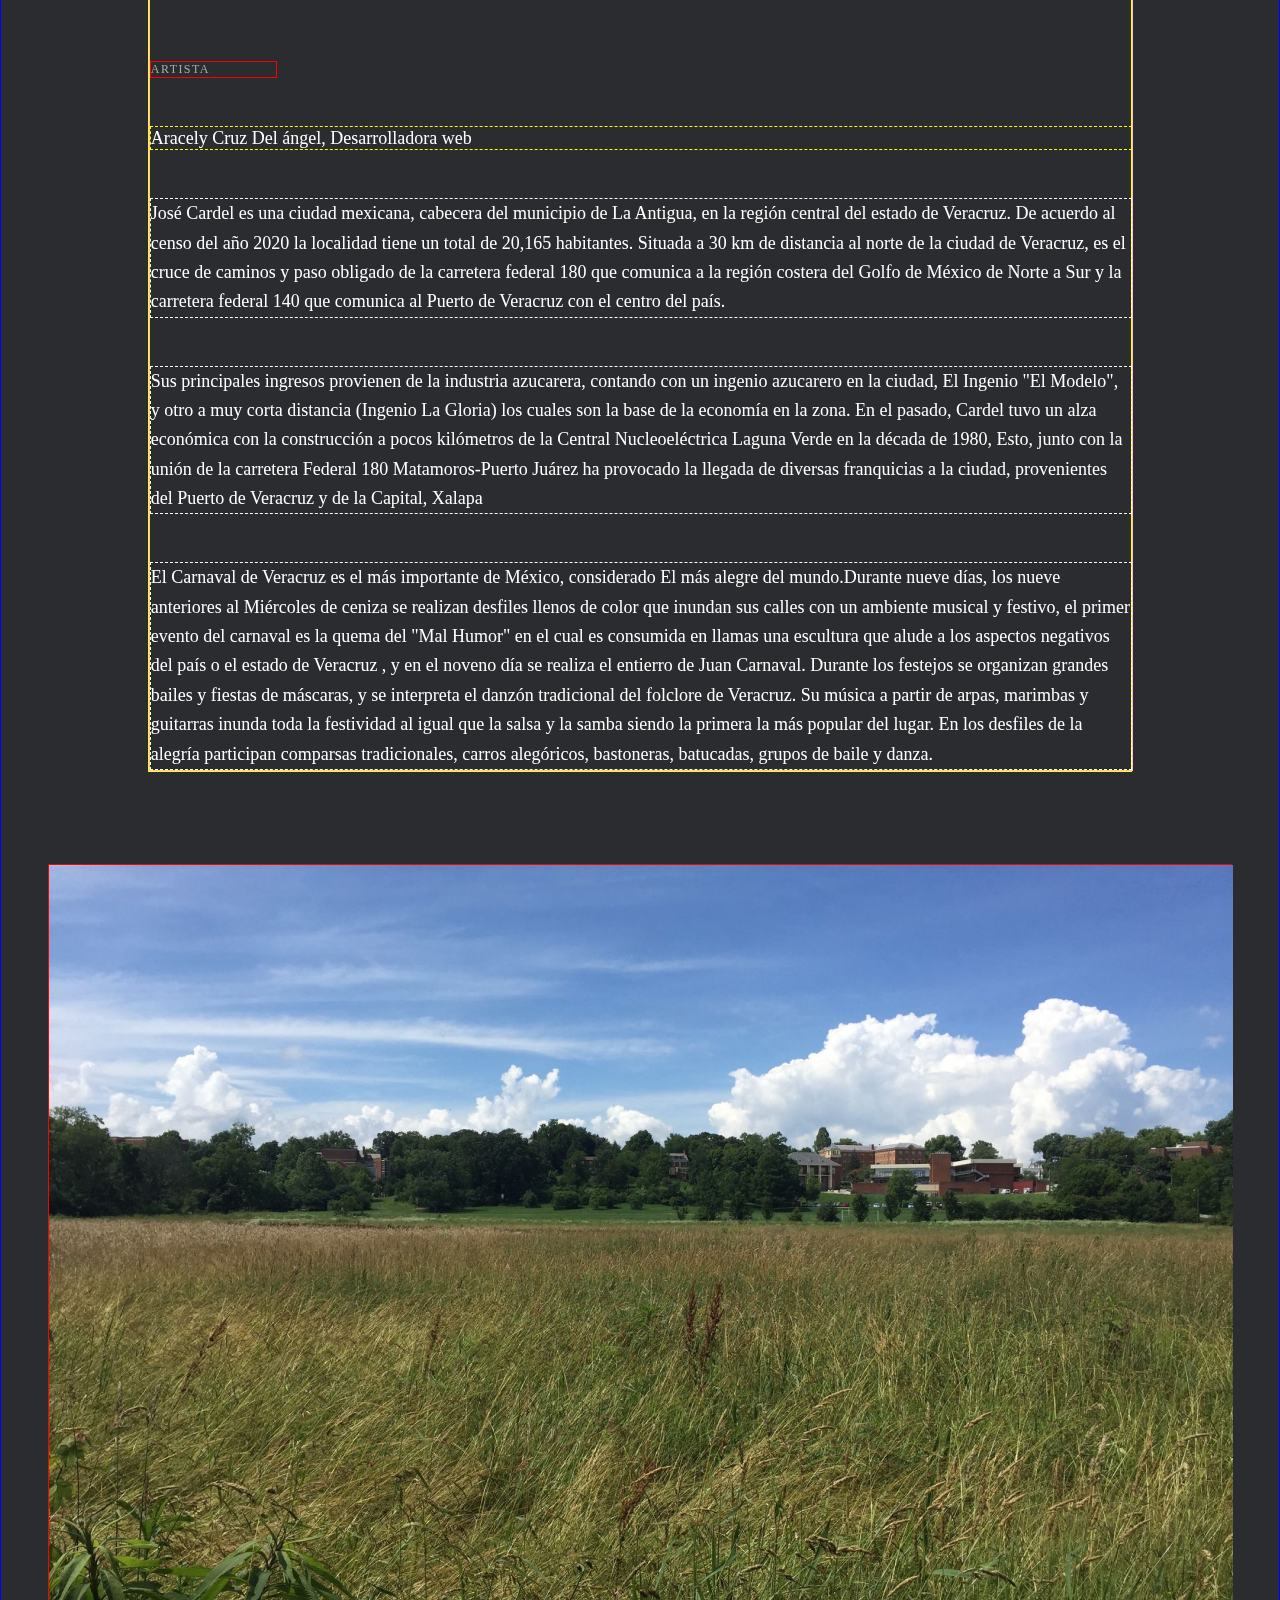
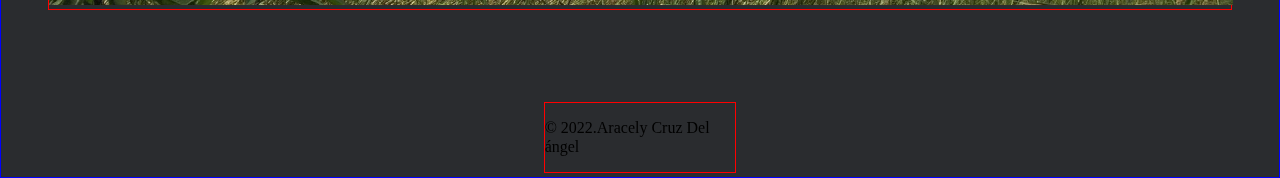
==== commit 52c974fc: "Usando div para solucionar place section" ====
--- a/1280.html
+++ b/1280.html
@@ -90,42 +90,43 @@
 
       <section class="places">
         <div class="place">
-          <h2 class="place__title">Kiev, Ucrania</h2>
-          <img
-            src="./images/__imageplace__kieUcrania.jpg"
-            alt="Puente que conecta el río que traviesa Kiev en Ucrania"
-            class="place__image"
-          />
-          <div class="frame">
-            <a href="#" class="frame__text"
-              >Compra esta obra de arte como NFT</a
-            >
-          </div>
-
-          <a href="#" class="web">
-            <p class="place web__artist-heading">ARTISTA</p>
-            <p class="place web__artist-name">
+          <div class="image-column place">
+            <h2 class="place__title">Kiev, Ucrania</h2>
+            <img
+              src="./images/__imageplace__kieUcrania.jpg"
+              alt="Puente que conecta el río que traviesa Kiev en Ucrania"
+              class="place__image"
+            />
+            <div class="frame">
+              <a href="#" class="image-column frame__text"
+                >Compra esta obra de arte como NFT</a
+              >
+            </div>
+          </div>
+          <div class="column-place-info">
+            <a href="#" class="place__artist-heading">ARTISTA</a>
+            <a href="#" class="place__artist-name">
               Natalia Dolgushina, productora de contenidos
+            </a>
+
+            <p class="place__paragraph">
+              Kiev (o Kyiv), la capital de Ucrania, es una gran ciudad situada a
+              orillas del río Dniéper. Por supuesto, nadie en su sano juicio se
+              bañaría en el río, a menos que se haya criado aquí, en cuyo caso
+              probablemente lo haya intentado en algún momento. Los veranos son
+              calurosos aquí, y los inviernos con fuertes corrientes de aire,
+              pero el otoño y la primavera son absolutamente increíbles.
             </p>
-          </a>
-
-          <p class="place__paragraph">
-            Kiev (o Kyiv), la capital de Ucrania, es una gran ciudad situada a
-            orillas del río Dniéper. Por supuesto, nadie en su sano juicio se
-            bañaría en el río, a menos que se haya criado aquí, en cuyo caso
-            probablemente lo haya intentado en algún momento. Los veranos son
-            calurosos aquí, y los inviernos con fuertes corrientes de aire, pero
-            el otoño y la primavera son absolutamente increíbles.
-          </p>
-          <p class="place__paragraph">
-            La ciudad en sí es una mezcla de arquitectura prerrevolucionaria, de
-            posguerra y soviética, toda ella salpicada de balcones modificados.
-            Si te encuentras en la orilla derecha del Dniéper, el paisaje es
-            difícil de atravesar para las personas en bicicleta y las que llevan
-            tacones. Sin embargo, la orilla izquierda es considerada mucho menos
-            interesante y prestigiosa, incluso por la gente que vive en las
-            afueras de la derecha.
-          </p>
+            <p class="place__paragraph">
+              La ciudad en sí es una mezcla de arquitectura prerrevolucionaria,
+              de posguerra y soviética, toda ella salpicada de balcones
+              modificados. Si te encuentras en la orilla derecha del Dniéper, el
+              paisaje es difícil de atravesar para las personas en bicicleta y
+              las que llevan tacones. Sin embargo, la orilla izquierda es
+              considerada mucho menos interesante y prestigiosa, incluso por la
+              gente que vive en las afueras de la derecha.
+            </p>
+          </div>
         </div>
         <div class="place">
           <h2 class="place__title">Criccieth, Gales</h2>
@@ -134,13 +135,16 @@
             alt="Vista al mar en Criccieth Gales"
             class="place__image"
           />
-          <a href="#" class="website">
-            <p class="website__url-heading">ARTISTA</p>
-            <p class="website__artist">
-              Steffan Warren, editor principal Kseniya Glagoleva, directora del
-              proyecto
-            </p>
+          <div class="frame">
+            <p class="place frame__text">Compra esta obra de arte como NFT</p>
+          </div>
+
+          <a class="place__artist-heading">ARTISTA</a>
+          <a class="place__artist-name">
+            Steffan Warren, editor principal Kseniya Glagoleva, directora del
+            proyecto
           </a>
+
           <p class="place__paragraph">
             La ruina medieval del castillo de Criccieth domina la ciudad desde
             una roca que se adentra en el mar. Se cree que fue construido por
@@ -158,9 +162,6 @@
             de la ciudad. También fue el hogar de David Lloyd George, el único
             galés que ocupó el cargo de Primer Ministro del Reino Unido.
           </p>
-          <div class="frame">
-            <p class="frame__text">Compra esta obra de arte como NFT</p>
-          </div>
         </div>
 
         <div class="place">
@@ -170,10 +171,10 @@
             alt="Puente que conecta el río que traviesa Kiev en Ucrania"
             class="place__image"
           />
-          <a href="#" class="place website">
-            <p class="website__url-heading">ARTISTA</p>
-            <p class="website__artist">Travis Turner, autor y editor</p>
-          </a>
+
+          <a class="place__artist-heading">ARTISTA</a>
+          <a class="place__artist-name">Travis Turner, autor y editor</a>
+
           <p class="place__paragraph">
             Berea es una pequeña ciudad situada en la parte central de Kentucky.
             La ciudad está rodeada de hermosos bosques y campos. Es conocida
@@ -199,12 +200,14 @@
             alt="Puente que conecta el río que traviesa Kiev en Ucrania"
             class="place__image"
           />
-          <a href="#" class="place__artist-heading">
-            <p class="place__url-heading">ARTISTA</p>
-            <p class="place__artist-website">
-              Grevisse Kenguruka,editor técnico
-            </p>
-          </a>
+
+          <div class="frame">
+            <p class="place frame__text">Compra esta obra de arte como NFT</p>
+          </div>
+
+          <a class="place__artist-heading">ARTISTA</a>
+          <a class="place__artist-name"> Grevisse Kenguruka,editor técnico </a>
+
           <p class="place__paragraph">
             Muramvya es una de las 18 provincias de Burundi. En la época del
             reino, Muramvya era la capital real y en 2007, por su cultura y
@@ -229,9 +232,6 @@
             vegetación, y es una fuente para los diversos ríos y arroyos que
             proporcionan agua en todo el país
           </p>
-          <div class="frame">
-            <p class="frame__text">Compra esta obra de arte como NFT</p>
-          </div>
         </div>
         <div class="place">
           <h2 class="place__title">José Cardel Veracruz,México</h2>
@@ -240,12 +240,14 @@
             alt="Puente que conecta el río que traviesa Kiev en Ucrania"
             class="place__image"
           />
-          <a href="#" class="place website">
-            <p class="website__url-heading">ARTISTA</p>
-            <p class="website__artist">
-              Aracely Cruz Del ángel, Desarrolladora web
-            </p>
+          <div class="frame">
+            <p class="place frame__text">Compra esta obra de arte como NFT</p>
+          </div>
+          <a class="place__artist-heading">ARTISTA</a>
+          <a class="place__artist-name">
+            Aracely Cruz Del ángel, Desarrolladora web
           </a>
+
           <p class="place__paragraph">
             José Cardel es una ciudad mexicana, cabecera del municipio de La
             Antigua, en la región central del estado de Veracruz. De acuerdo al
@@ -256,7 +258,7 @@
             carretera federal 140 que comunica al Puerto de Veracruz con el
             centro del país.
           </p>
-          <p>
+          <p class="place__paragraph">
             Sus principales ingresos provienen de la industria azucarera,
             contando con un ingenio azucarero en la ciudad, El Ingenio "El
             Modelo", y otro a muy corta distancia (Ingenio La Gloria) los cuales
@@ -281,11 +283,8 @@
             guitarras inunda toda la festividad al igual que la salsa y la samba
             siendo la primera la más popular del lugar. En los desfiles de la
             alegría participan comparsas tradicionales, carros alegóricos,
-            bastoneras, batucadas, grupos de baile y danza
-          </p>
-          <div class="frame">
-            <p class="frame__text">Compra esta obra de arte como NFT</p>
-          </div>
+            bastoneras, batucadas, grupos de baile y danza.
+          </p>
         </div>
       </section>
       <section class="cover">
--- a/pages/1280.css
+++ b/pages/1280.css
@@ -18,13 +18,6 @@
 @import url(../blocks/photo-grid/photo-grid.css);
 @import url(../blocks/photo-grid/__item/photo-grid__item.css);
 
-@import url(../blocks/frame/frame.css);
-@import url(../blocks/frame/__text/frame__text.css);
-
-@import url(../blocks/web/web.css);
-@import url(../blocks/web/__artist-heading/web__artist-heading.css);
-@import url(../blocks/web/__artist-name/web__artist-name.css);
-
 @import url(../blocks/places/places.css);
 
 @import url(../blocks/place/place.css);
@@ -33,6 +26,7 @@
 @import url(../blocks/place/__image/place__image.css);
 @import url(../blocks/place/__artist-heading/place__artist-heading.css);
 @import url(../blocks/place/__artist-name/place__artist-name.css);
+@import url(../blocks/place/__frame/frame.css);
 
 @import url(../blocks/cover/cover.css);
 
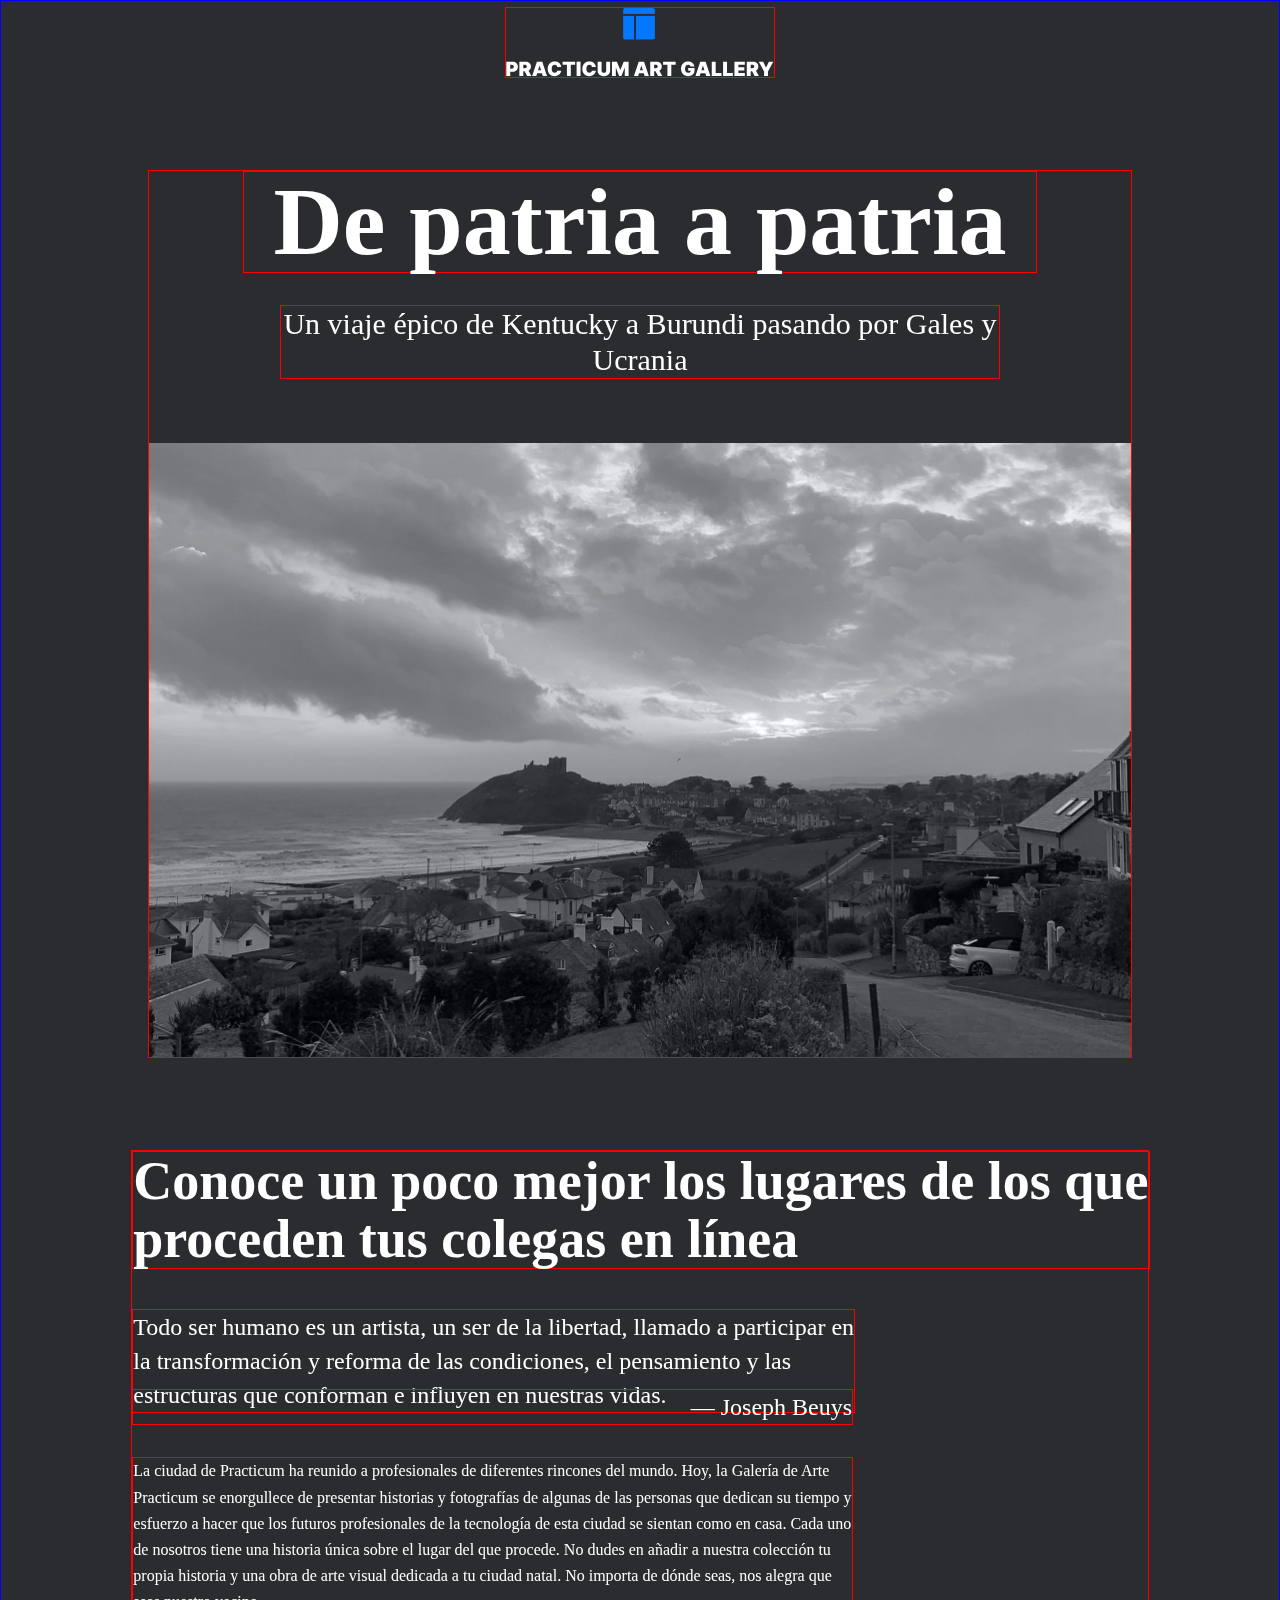
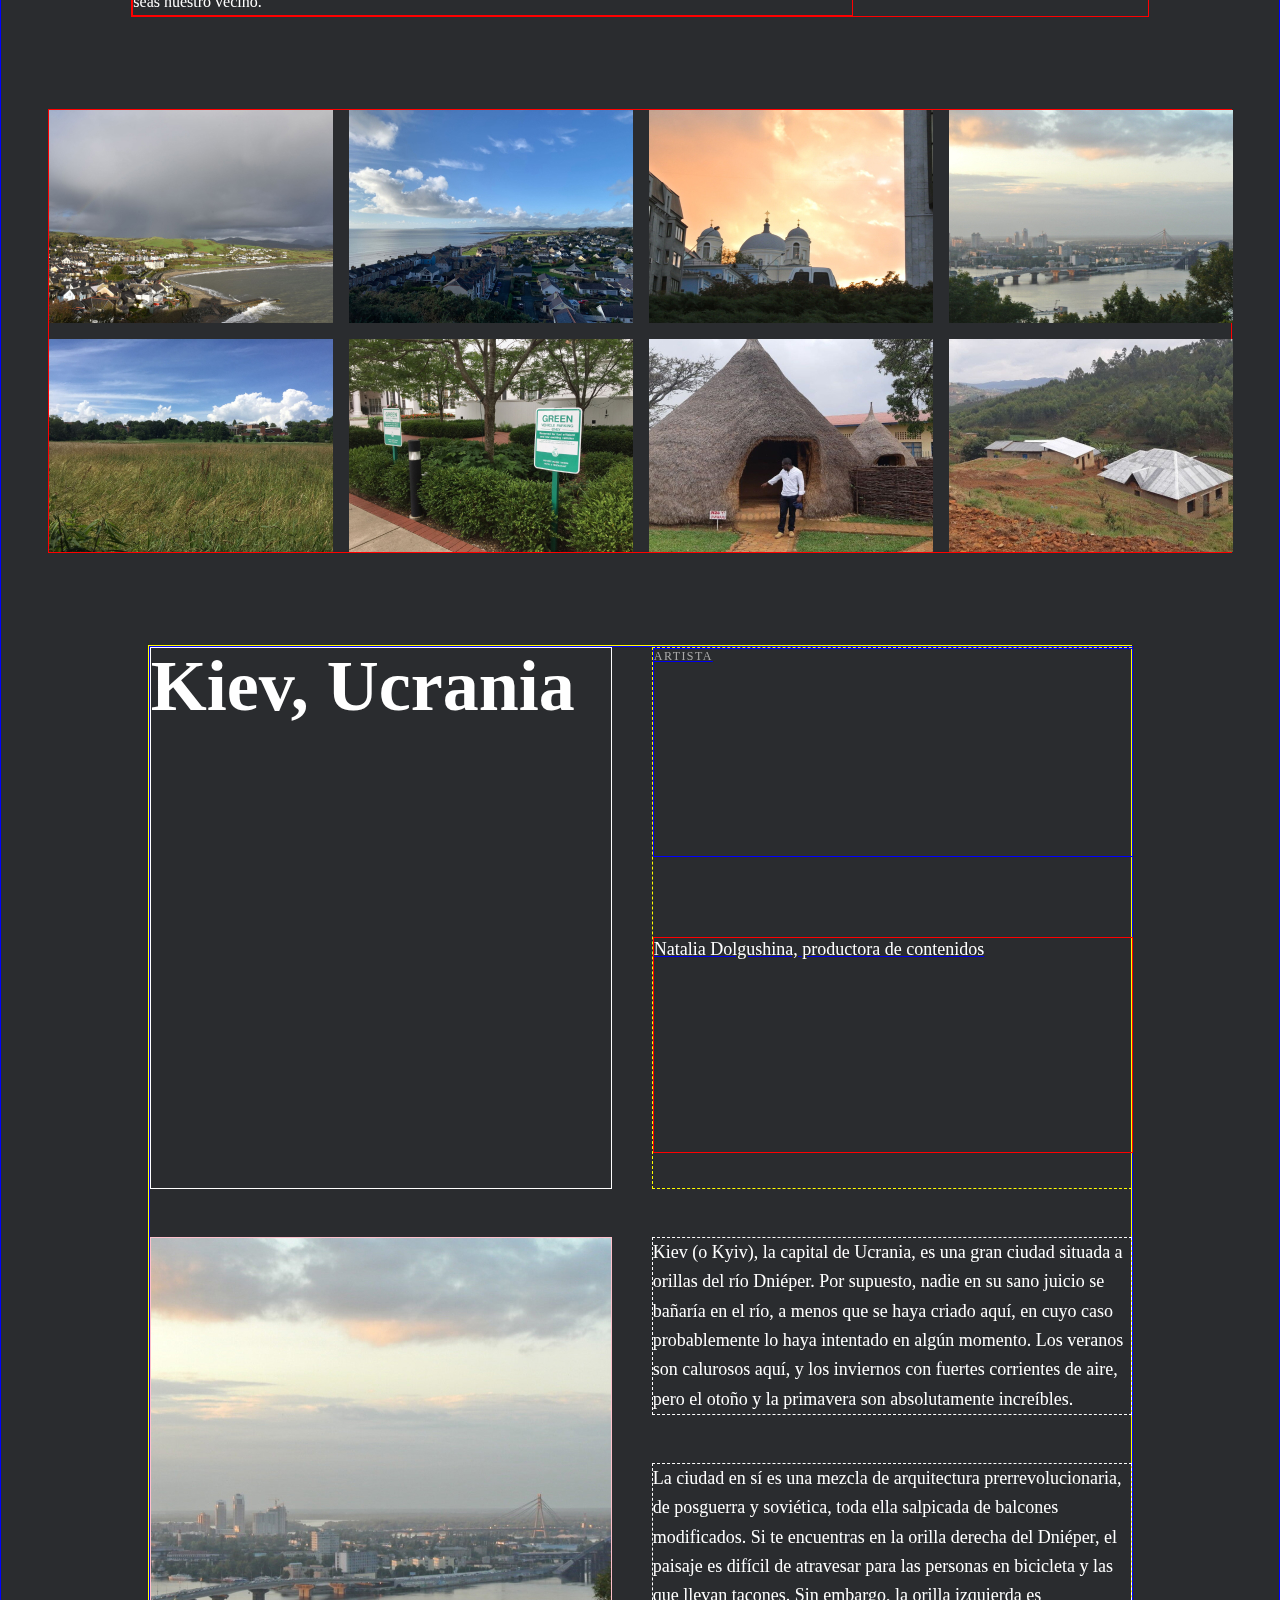
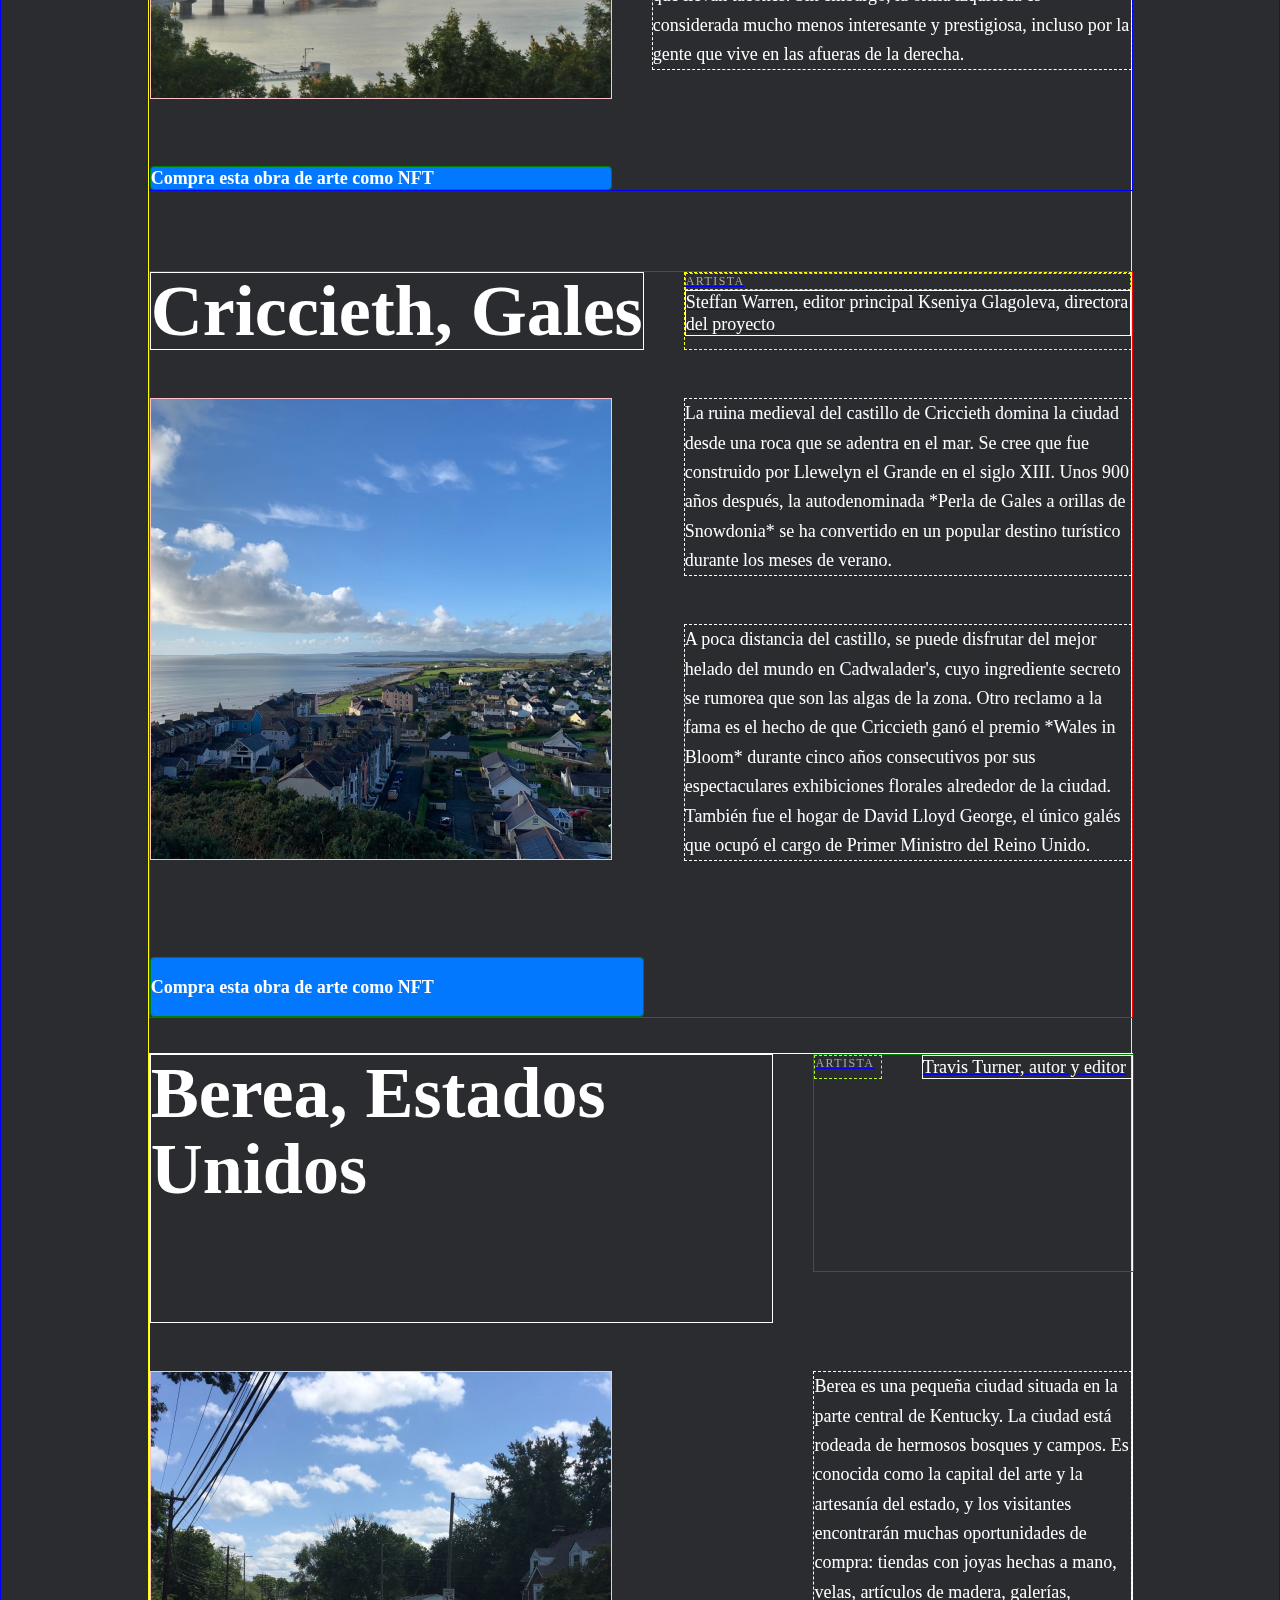
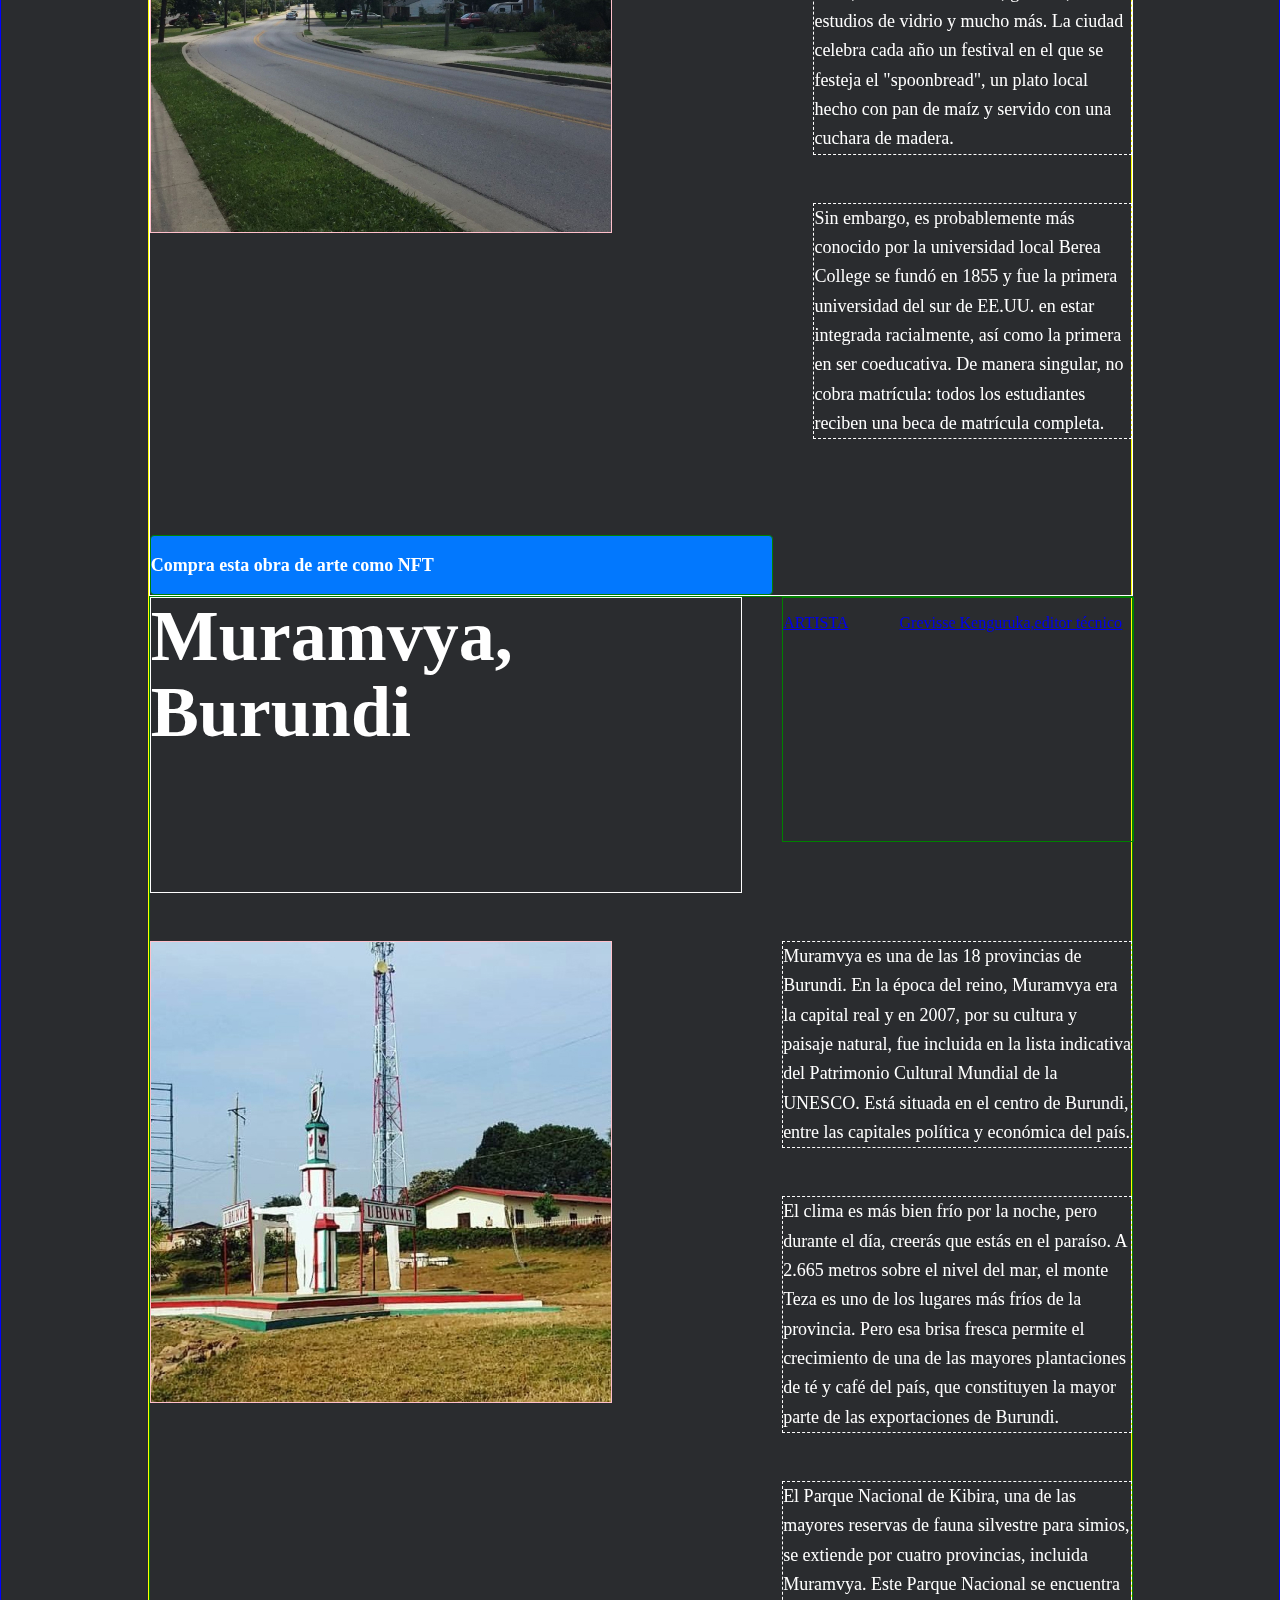
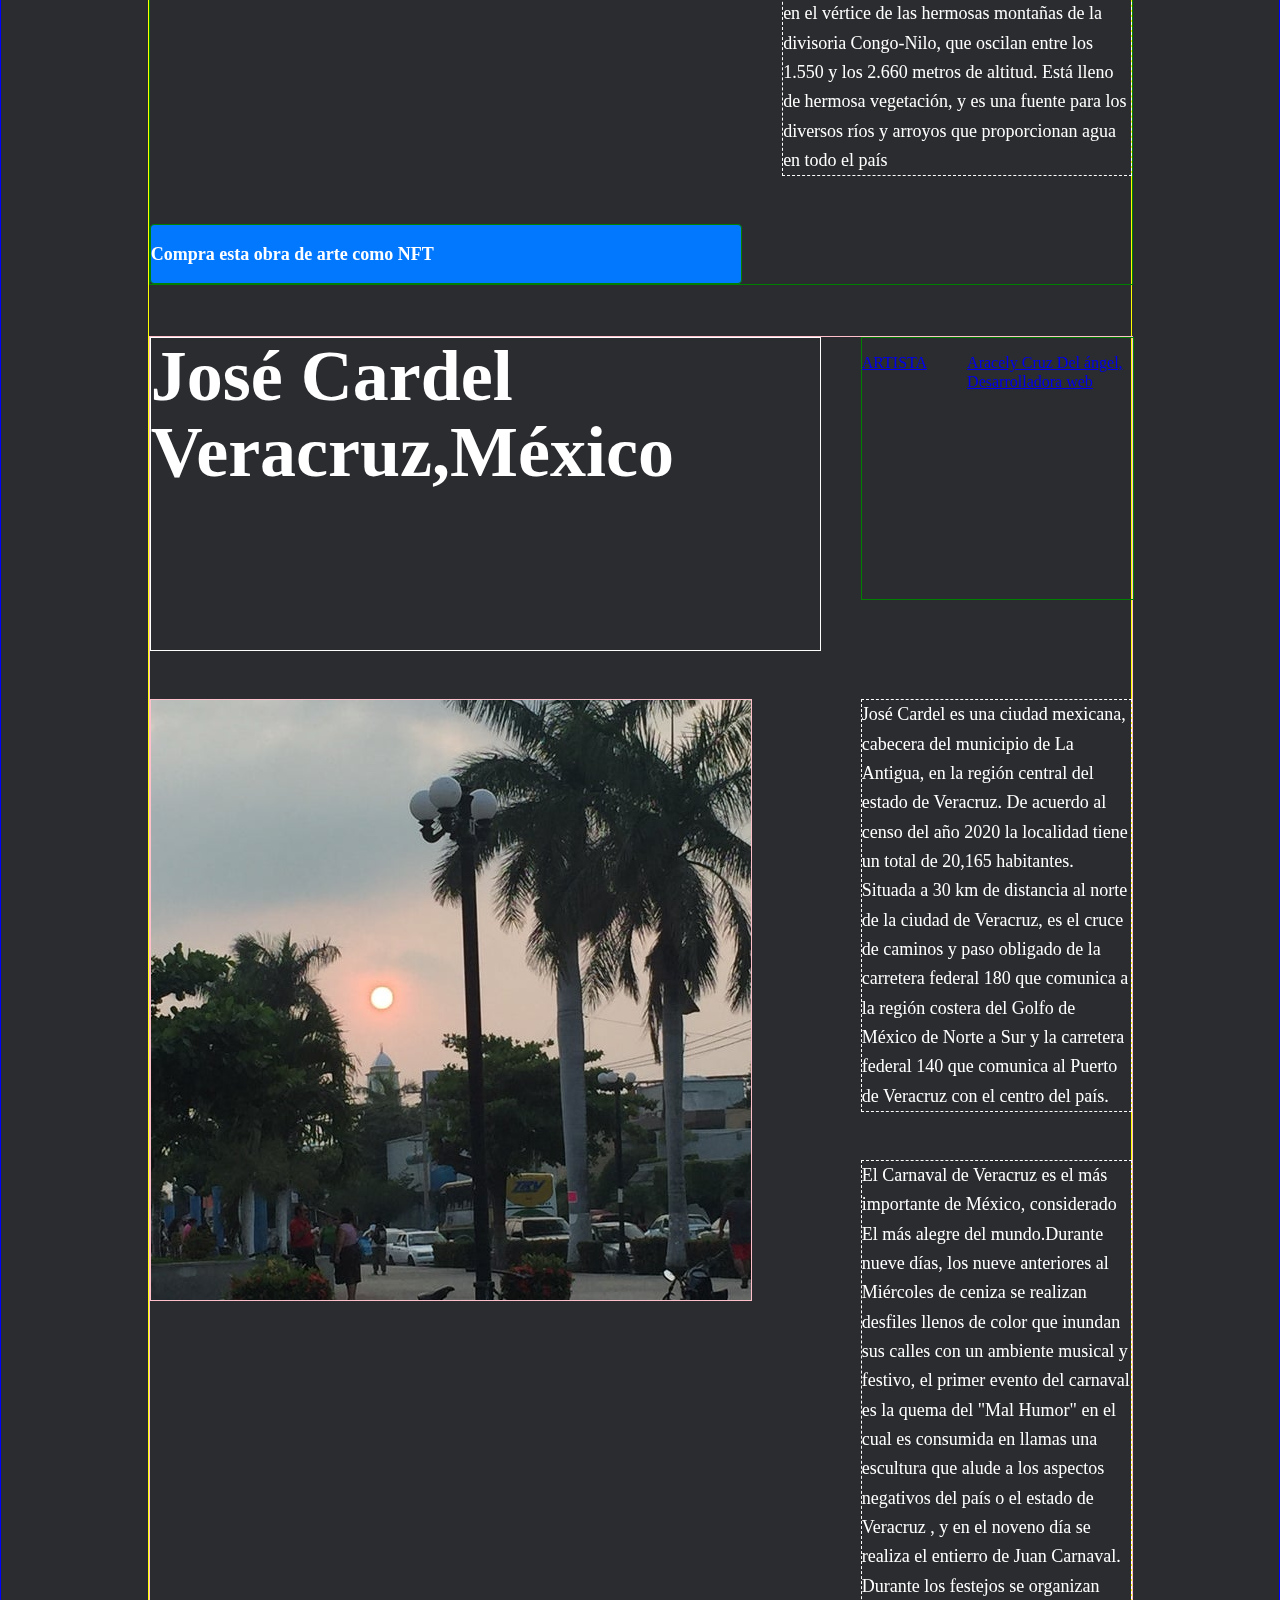
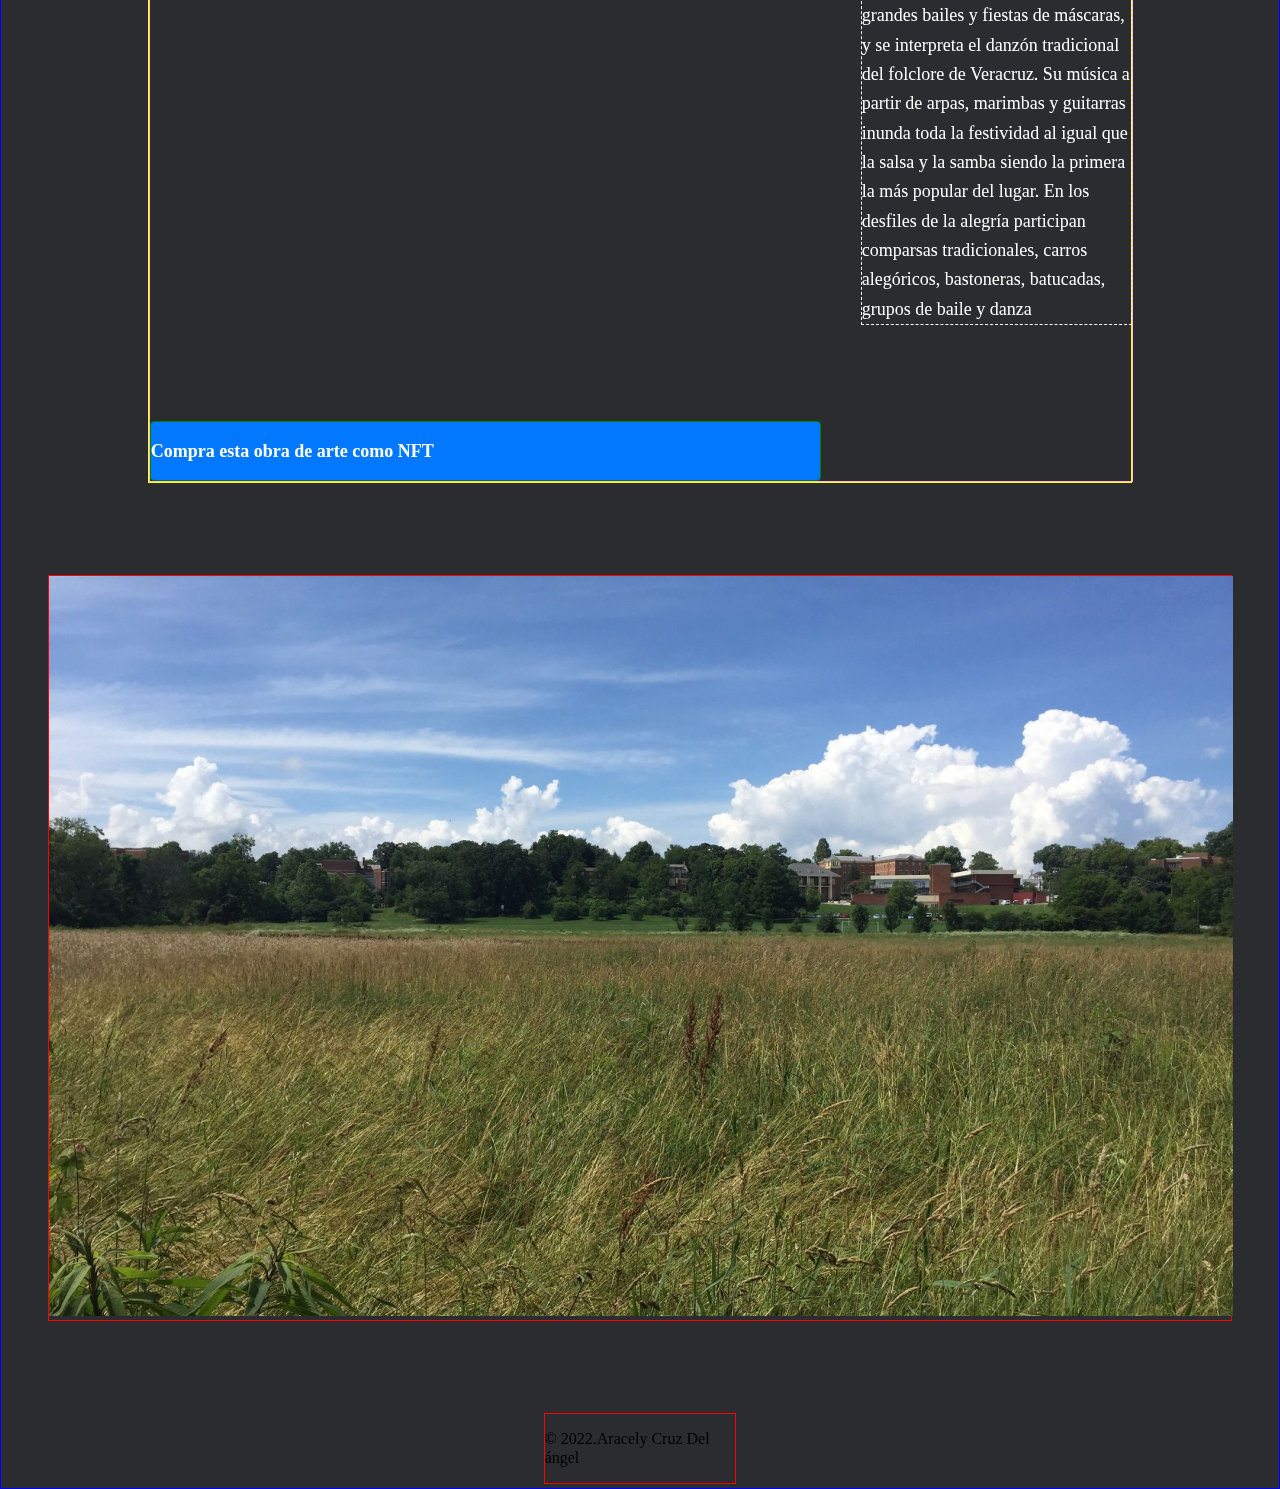
==== commit b5d13b5d: "places al 85% con web y frame como bloques" ====
--- a/1280.html
+++ b/1280.html
@@ -90,43 +90,42 @@
 
       <section class="places">
         <div class="place">
-          <div class="image-column place">
-            <h2 class="place__title">Kiev, Ucrania</h2>
-            <img
-              src="./images/__imageplace__kieUcrania.jpg"
-              alt="Puente que conecta el río que traviesa Kiev en Ucrania"
-              class="place__image"
-            />
-            <div class="frame">
-              <a href="#" class="image-column frame__text"
-                >Compra esta obra de arte como NFT</a
-              >
-            </div>
-          </div>
-          <div class="column-place-info">
-            <a href="#" class="place__artist-heading">ARTISTA</a>
-            <a href="#" class="place__artist-name">
+          <h2 class="place__title">Kiev, Ucrania</h2>
+          <img
+            src="./images/__imageplace__kieUcrania.jpg"
+            alt="Puente que conecta el río que traviesa Kiev en Ucrania"
+            class="place__image"
+          />
+          <div class="frame">
+            <a href="#" class="frame__text"
+              >Compra esta obra de arte como NFT</a
+            >
+          </div>
+
+          <a href="#" class="web">
+            <p class="place web__artist-heading">ARTISTA</p>
+            <p class="place web__artist-name">
               Natalia Dolgushina, productora de contenidos
-            </a>
-
-            <p class="place__paragraph">
-              Kiev (o Kyiv), la capital de Ucrania, es una gran ciudad situada a
-              orillas del río Dniéper. Por supuesto, nadie en su sano juicio se
-              bañaría en el río, a menos que se haya criado aquí, en cuyo caso
-              probablemente lo haya intentado en algún momento. Los veranos son
-              calurosos aquí, y los inviernos con fuertes corrientes de aire,
-              pero el otoño y la primavera son absolutamente increíbles.
             </p>
-            <p class="place__paragraph">
-              La ciudad en sí es una mezcla de arquitectura prerrevolucionaria,
-              de posguerra y soviética, toda ella salpicada de balcones
-              modificados. Si te encuentras en la orilla derecha del Dniéper, el
-              paisaje es difícil de atravesar para las personas en bicicleta y
-              las que llevan tacones. Sin embargo, la orilla izquierda es
-              considerada mucho menos interesante y prestigiosa, incluso por la
-              gente que vive en las afueras de la derecha.
-            </p>
-          </div>
+          </a>
+
+          <p class="place__paragraph">
+            Kiev (o Kyiv), la capital de Ucrania, es una gran ciudad situada a
+            orillas del río Dniéper. Por supuesto, nadie en su sano juicio se
+            bañaría en el río, a menos que se haya criado aquí, en cuyo caso
+            probablemente lo haya intentado en algún momento. Los veranos son
+            calurosos aquí, y los inviernos con fuertes corrientes de aire, pero
+            el otoño y la primavera son absolutamente increíbles.
+          </p>
+          <p class="place__paragraph">
+            La ciudad en sí es una mezcla de arquitectura prerrevolucionaria, de
+            posguerra y soviética, toda ella salpicada de balcones modificados.
+            Si te encuentras en la orilla derecha del Dniéper, el paisaje es
+            difícil de atravesar para las personas en bicicleta y las que llevan
+            tacones. Sin embargo, la orilla izquierda es considerada mucho menos
+            interesante y prestigiosa, incluso por la gente que vive en las
+            afueras de la derecha.
+          </p>
         </div>
         <div class="place">
           <h2 class="place__title">Criccieth, Gales</h2>
@@ -135,16 +134,13 @@
             alt="Vista al mar en Criccieth Gales"
             class="place__image"
           />
-          <div class="frame">
-            <p class="place frame__text">Compra esta obra de arte como NFT</p>
-          </div>
-
-          <a class="place__artist-heading">ARTISTA</a>
-          <a class="place__artist-name">
-            Steffan Warren, editor principal Kseniya Glagoleva, directora del
-            proyecto
-          </a>
-
+          <a href="#" class="web">
+            <p class="web__artist-heading">ARTISTA</p>
+            <p class="web__artist-name">
+              Steffan Warren, editor principal Kseniya Glagoleva, directora del
+              proyecto
+            </p>
+          </a>
           <p class="place__paragraph">
             La ruina medieval del castillo de Criccieth domina la ciudad desde
             una roca que se adentra en el mar. Se cree que fue construido por
@@ -162,6 +158,9 @@
             de la ciudad. También fue el hogar de David Lloyd George, el único
             galés que ocupó el cargo de Primer Ministro del Reino Unido.
           </p>
+          <div class="frame">
+            <p class="frame__text">Compra esta obra de arte como NFT</p>
+          </div>
         </div>
 
         <div class="place">
@@ -171,10 +170,13 @@
             alt="Puente que conecta el río que traviesa Kiev en Ucrania"
             class="place__image"
           />
-
-          <a class="place__artist-heading">ARTISTA</a>
-          <a class="place__artist-name">Travis Turner, autor y editor</a>
-
+          <div class="frame">
+            <p class="frame__text">Compra esta obra de arte como NFT</p>
+          </div>
+          <a href="#" class="place web">
+            <p class="web__artist-heading">ARTISTA</p>
+            <p class="web__artist-name">Travis Turner, autor y editor</p>
+          </a>
           <p class="place__paragraph">
             Berea es una pequeña ciudad situada en la parte central de Kentucky.
             La ciudad está rodeada de hermosos bosques y campos. Es conocida
@@ -193,6 +195,7 @@
             estudiantes reciben una beca de matrícula completa.
           </p>
         </div>
+
         <div class="place">
           <h2 class="place__title">Muramvya, Burundi</h2>
           <img
@@ -202,12 +205,13 @@
           />
 
           <div class="frame">
-            <p class="place frame__text">Compra esta obra de arte como NFT</p>
-          </div>
-
-          <a class="place__artist-heading">ARTISTA</a>
-          <a class="place__artist-name"> Grevisse Kenguruka,editor técnico </a>
-
+            <p class="frame__text">Compra esta obra de arte como NFT</p>
+          </div>
+
+          <a href="#" class="place web">
+            <p class="place__artist-heading">ARTISTA</p>
+            <p class="place__artist-name">Grevisse Kenguruka,editor técnico</p>
+          </a>
           <p class="place__paragraph">
             Muramvya es una de las 18 provincias de Burundi. En la época del
             reino, Muramvya era la capital real y en 2007, por su cultura y
@@ -233,6 +237,7 @@
             proporcionan agua en todo el país
           </p>
         </div>
+
         <div class="place">
           <h2 class="place__title">José Cardel Veracruz,México</h2>
           <img
@@ -241,13 +246,14 @@
             class="place__image"
           />
           <div class="frame">
-            <p class="place frame__text">Compra esta obra de arte como NFT</p>
-          </div>
-          <a class="place__artist-heading">ARTISTA</a>
-          <a class="place__artist-name">
-            Aracely Cruz Del ángel, Desarrolladora web
-          </a>
-
+            <p class="frame__text">Compra esta obra de arte como NFT</p>
+          </div>
+          <a href="#" class="place web">
+            <p class="website__artist-heading">ARTISTA</p>
+            <p class="website__artist-name">
+              Aracely Cruz Del ángel, Desarrolladora web
+            </p>
+          </a>
           <p class="place__paragraph">
             José Cardel es una ciudad mexicana, cabecera del municipio de La
             Antigua, en la región central del estado de Veracruz. De acuerdo al
@@ -257,17 +263,6 @@
             comunica a la región costera del Golfo de México de Norte a Sur y la
             carretera federal 140 que comunica al Puerto de Veracruz con el
             centro del país.
-          </p>
-          <p class="place__paragraph">
-            Sus principales ingresos provienen de la industria azucarera,
-            contando con un ingenio azucarero en la ciudad, El Ingenio "El
-            Modelo", y otro a muy corta distancia (Ingenio La Gloria) los cuales
-            son la base de la economía en la zona. En el pasado, Cardel tuvo un
-            alza económica con la construcción a pocos kilómetros de la Central
-            Nucleoeléctrica Laguna Verde en la década de 1980, Esto, junto con
-            la unión de la carretera Federal 180 Matamoros-Puerto Juárez ha
-            provocado la llegada de diversas franquicias a la ciudad,
-            provenientes del Puerto de Veracruz y de la Capital, Xalapa
           </p>
           <p class="place__paragraph">
             El Carnaval de Veracruz es el más importante de México, considerado
@@ -283,7 +278,7 @@
             guitarras inunda toda la festividad al igual que la salsa y la samba
             siendo la primera la más popular del lugar. En los desfiles de la
             alegría participan comparsas tradicionales, carros alegóricos,
-            bastoneras, batucadas, grupos de baile y danza.
+            bastoneras, batucadas, grupos de baile y danza
           </p>
         </div>
       </section>
--- a/pages/1280.css
+++ b/pages/1280.css
@@ -18,15 +18,19 @@
 @import url(../blocks/photo-grid/photo-grid.css);
 @import url(../blocks/photo-grid/__item/photo-grid__item.css);
 
+@import url(../blocks/frame/frame.css);
+@import url(../blocks/frame/__text/frame__text.css);
+
+@import url(../blocks/web/web.css);
+@import url(../blocks/web/__artist-heading/web__artist-heading.css);
+@import url(../blocks/web/__artist-name/web__artist-name.css);
+
 @import url(../blocks/places/places.css);
 
 @import url(../blocks/place/place.css);
 @import url(../blocks/place/__title/place__title.css);
+@import url(../blocks/place/__image/place__image.css);
 @import url(../blocks/place/__paragraph/place__paragraph.css);
-@import url(../blocks/place/__image/place__image.css);
-@import url(../blocks/place/__artist-heading/place__artist-heading.css);
-@import url(../blocks/place/__artist-name/place__artist-name.css);
-@import url(../blocks/place/__frame/frame.css);
 
 @import url(../blocks/cover/cover.css);
 
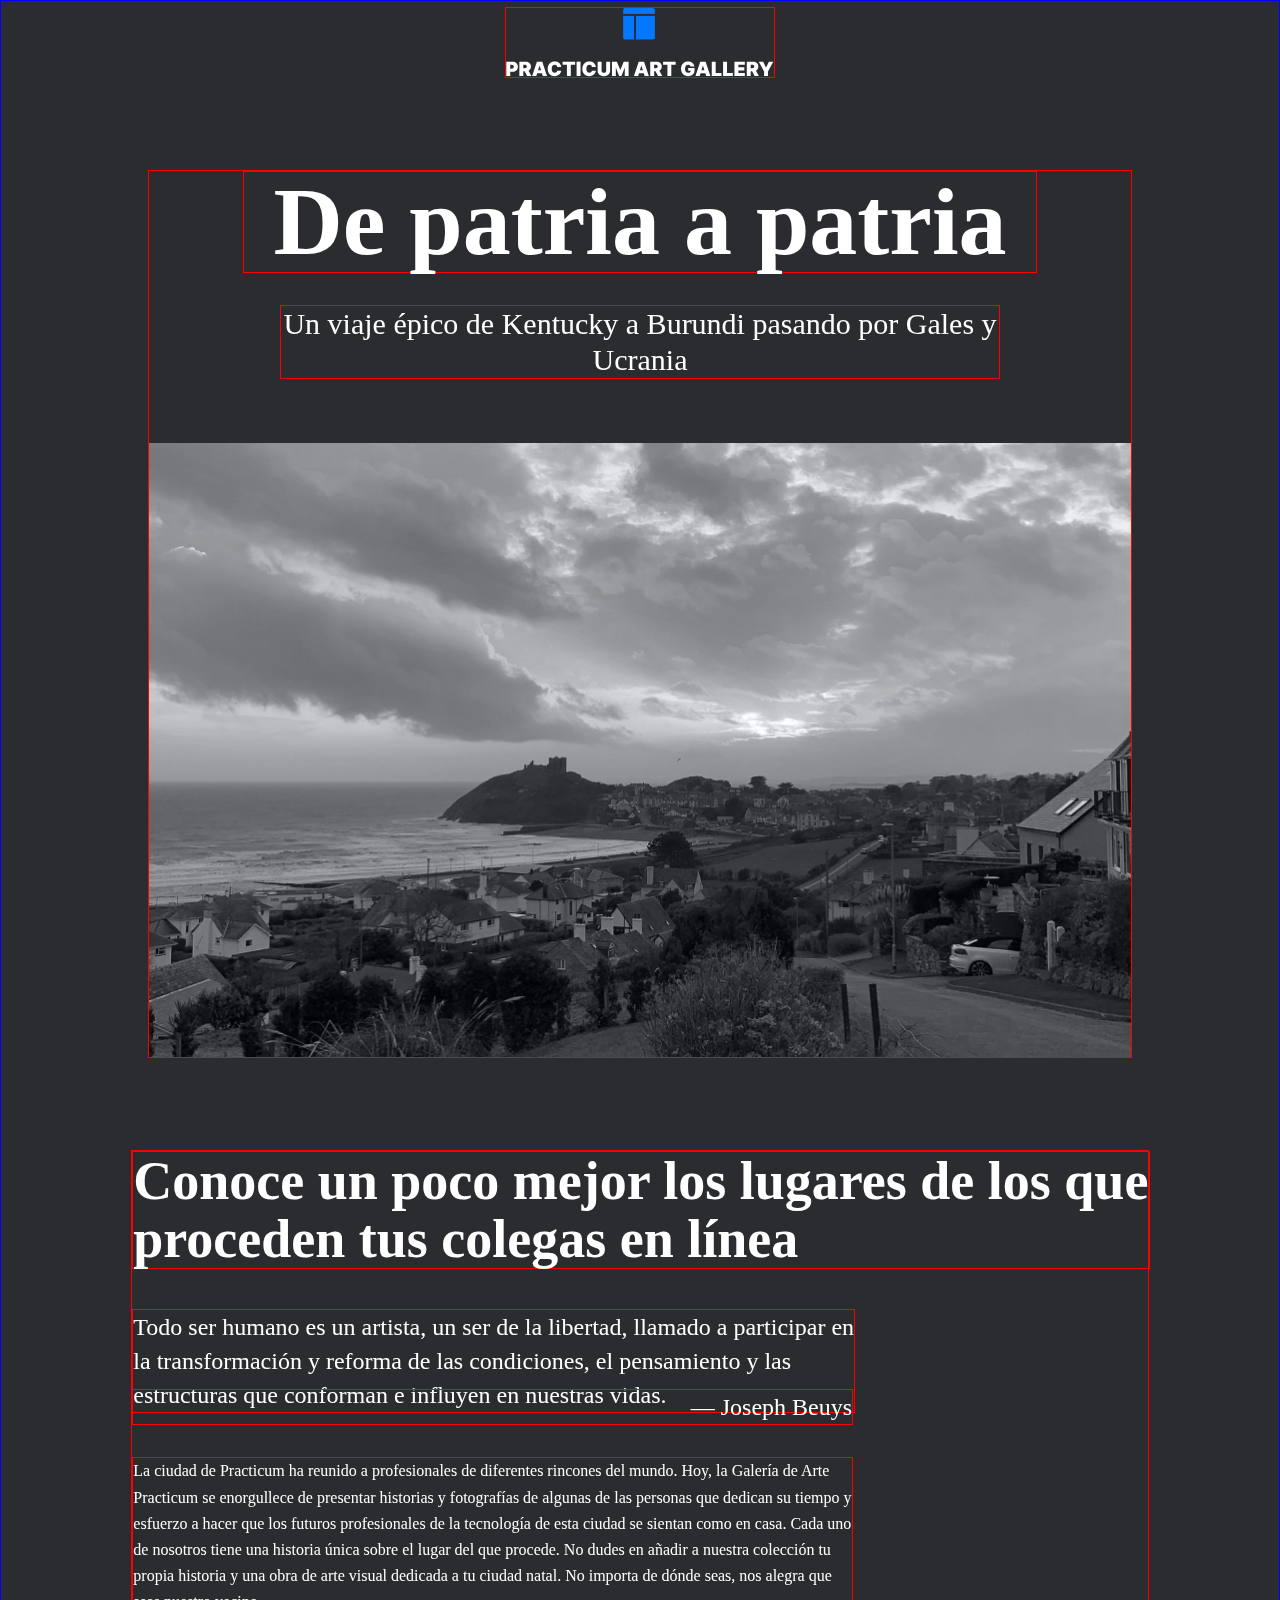
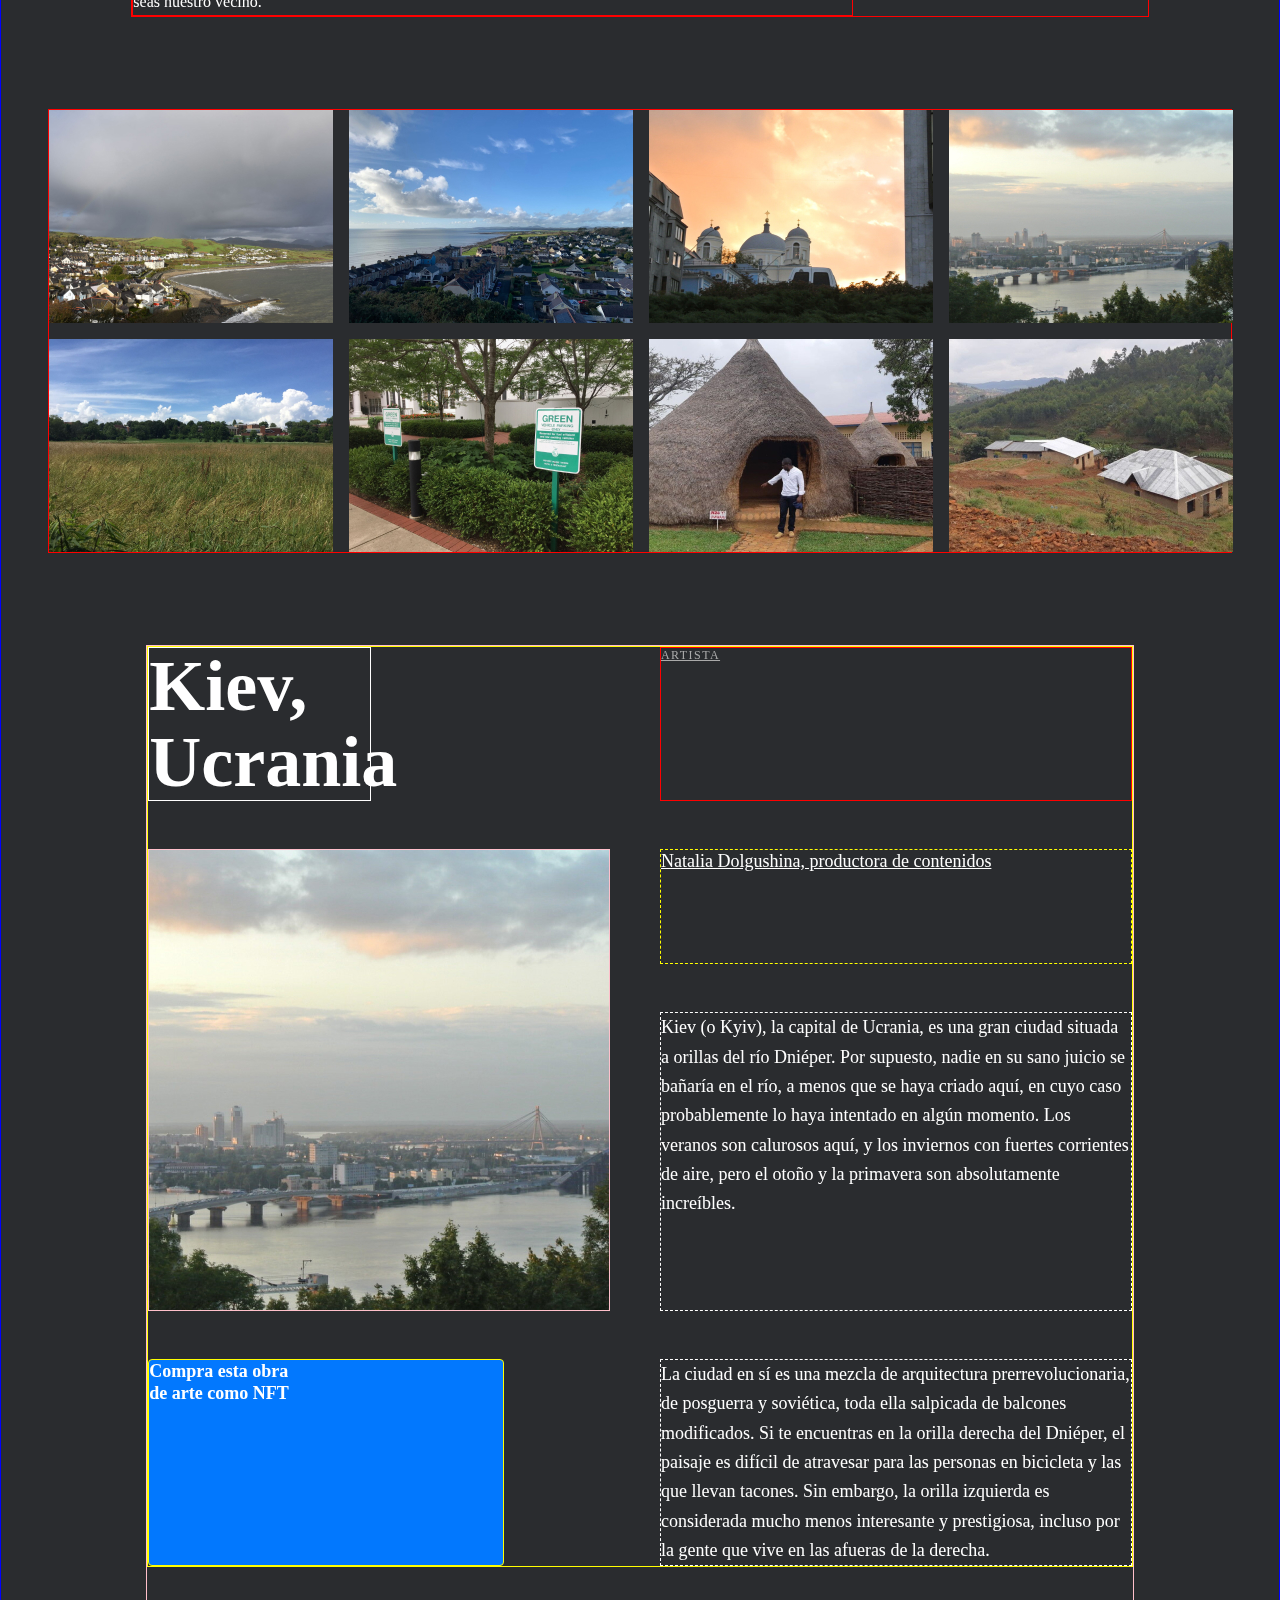
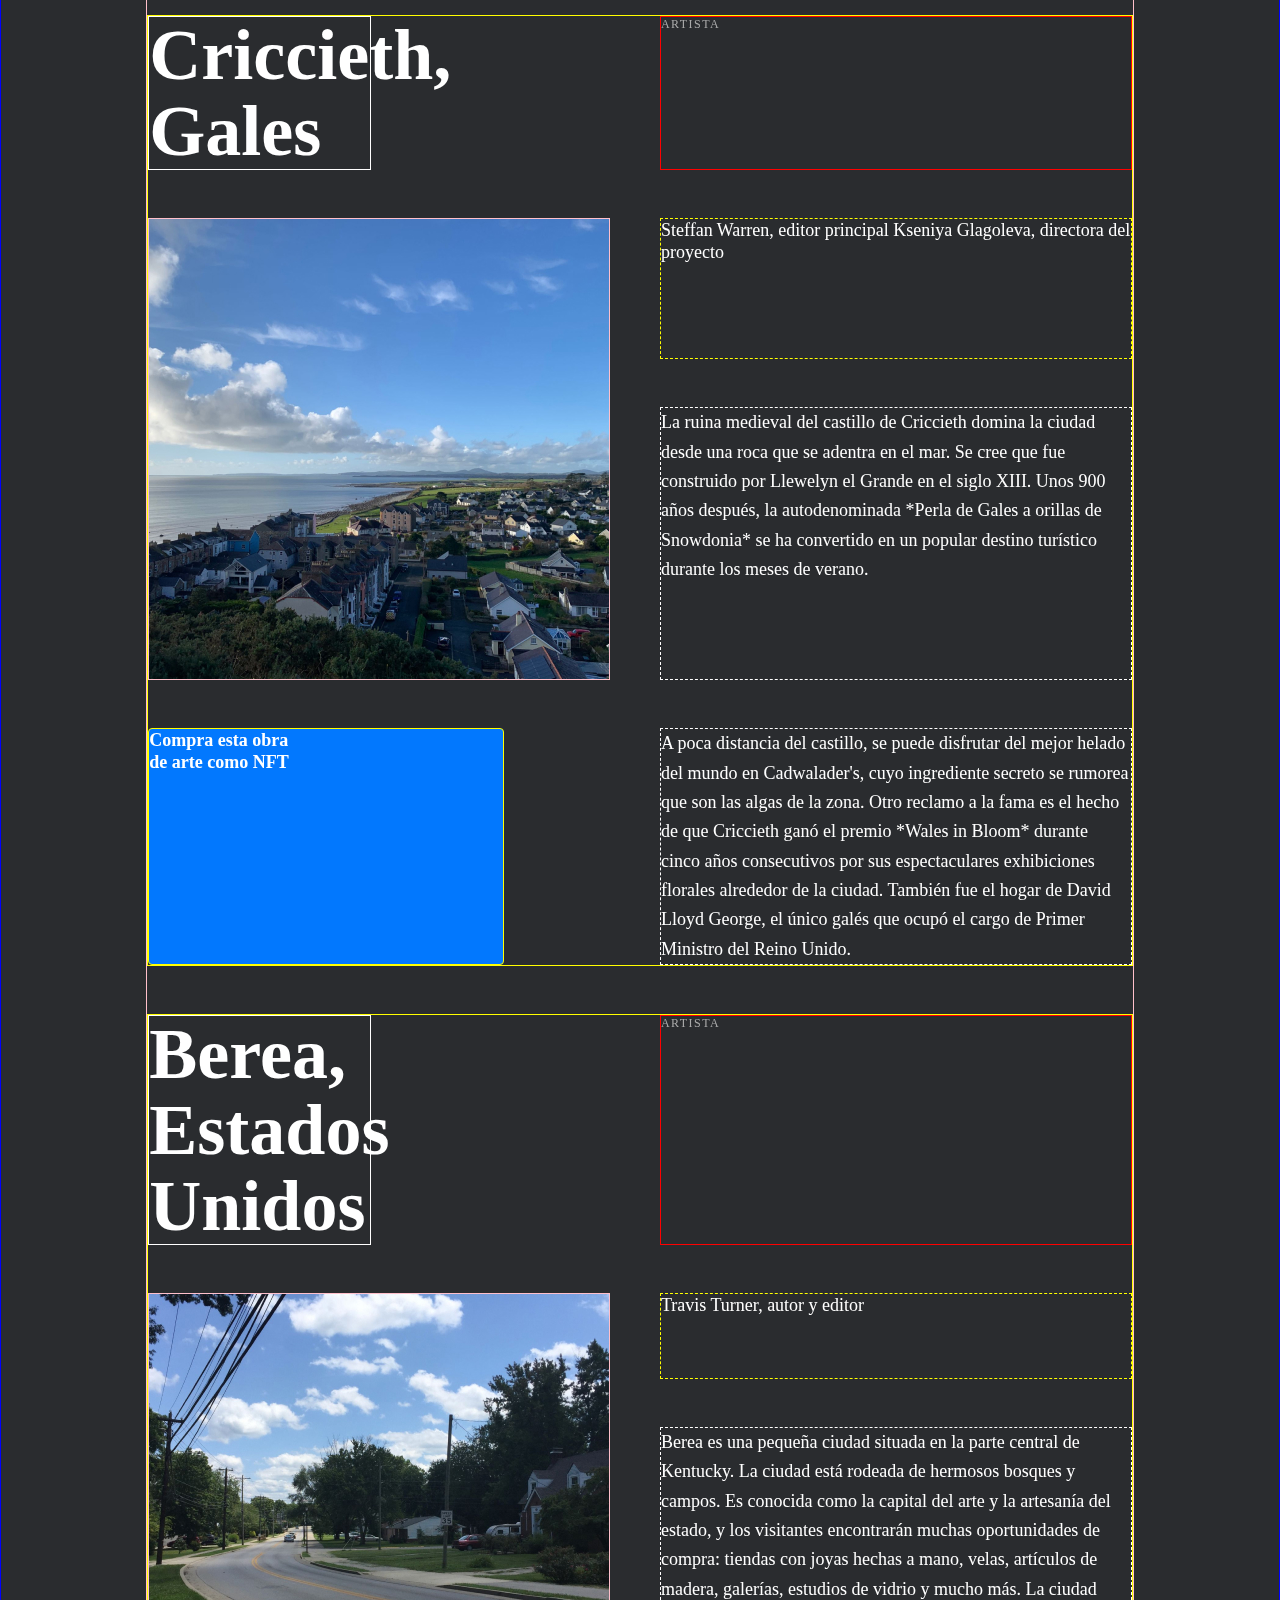
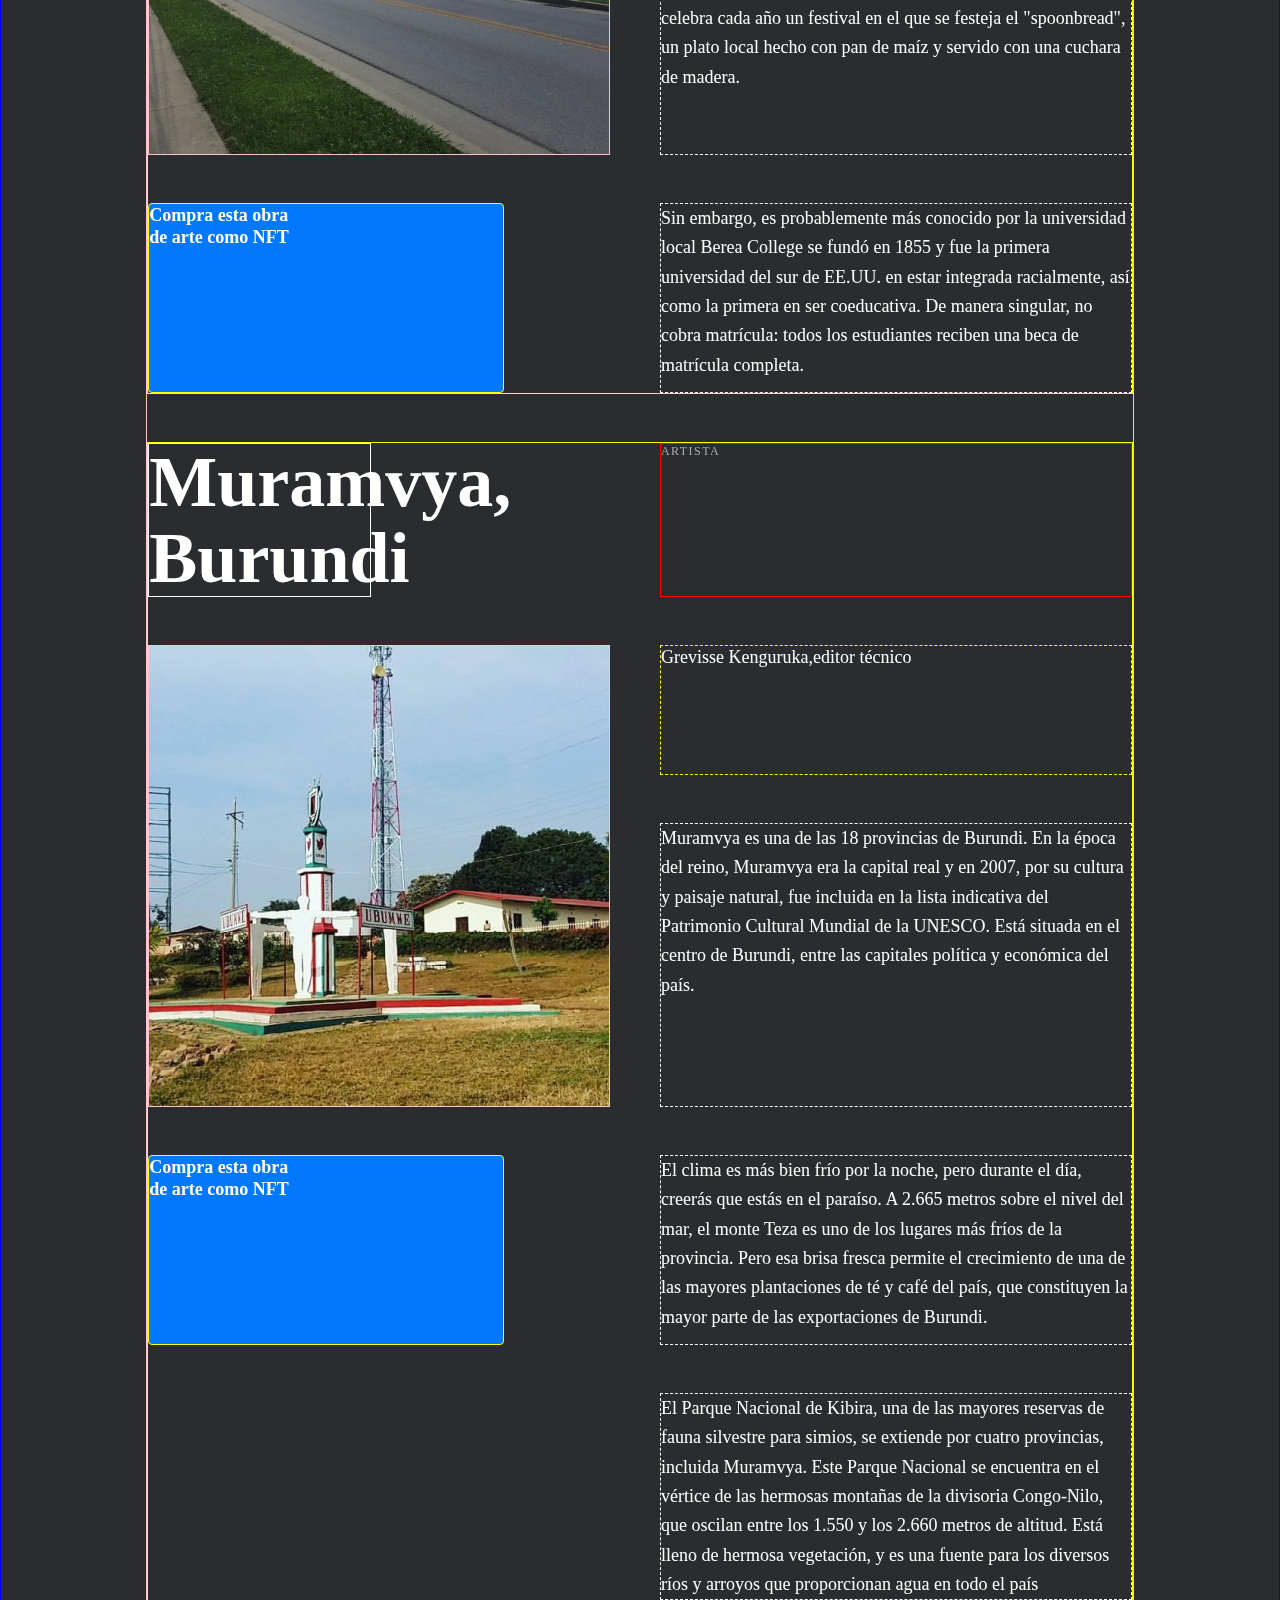
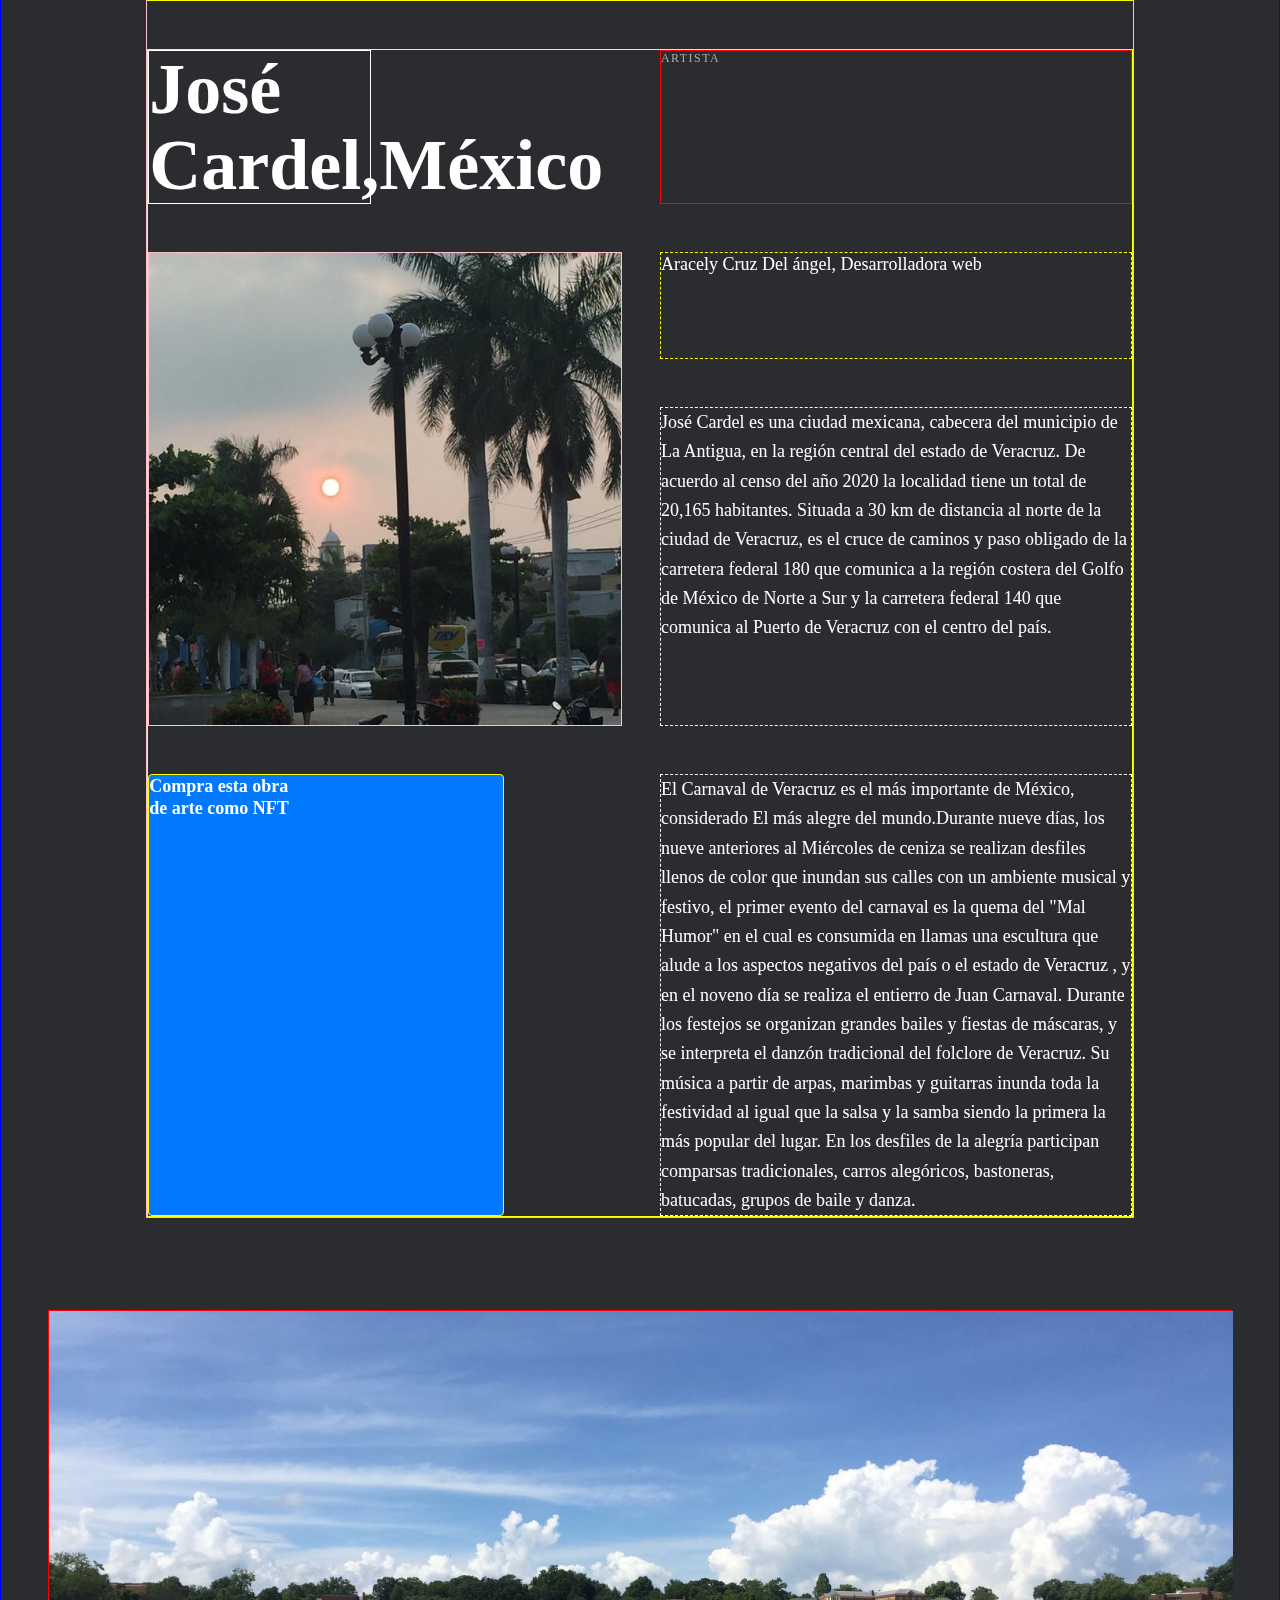
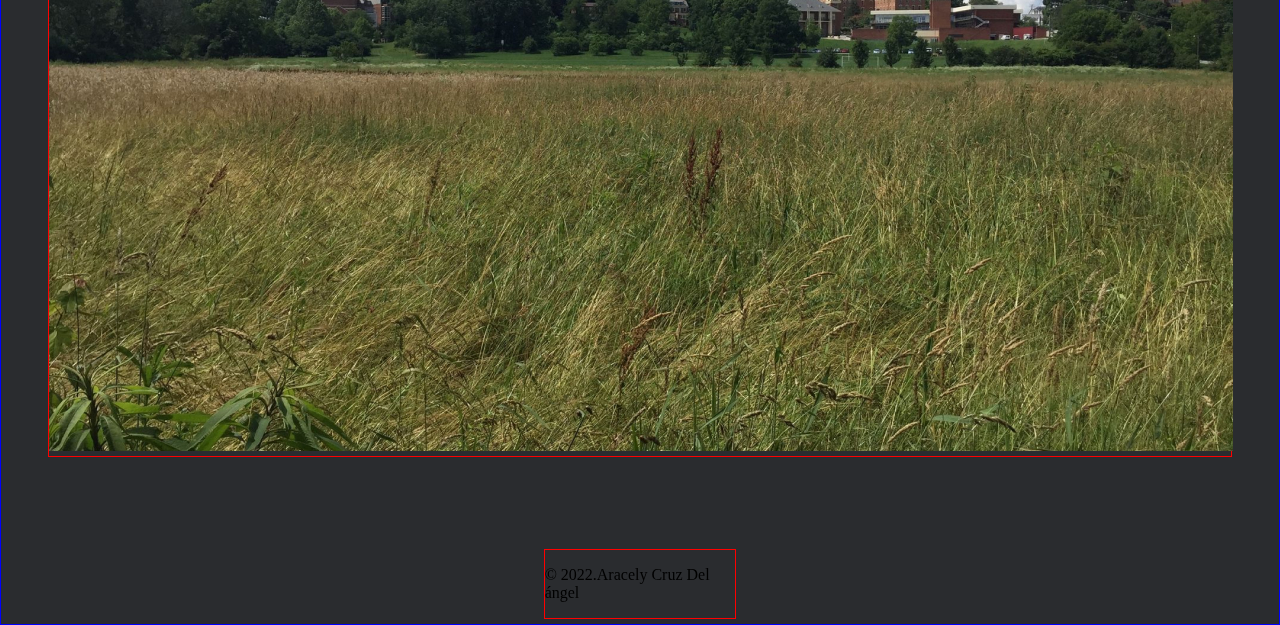
==== commit 96ac9656: "places con problema en elementos web  separados" ====
--- a/1280.html
+++ b/1280.html
@@ -96,17 +96,15 @@
             alt="Puente que conecta el río que traviesa Kiev en Ucrania"
             class="place__image"
           />
-          <div class="frame">
-            <a href="#" class="frame__text"
-              >Compra esta obra de arte como NFT</a
-            >
-          </div>
-
-          <a href="#" class="web">
-            <p class="place web__artist-heading">ARTISTA</p>
-            <p class="place web__artist-name">
-              Natalia Dolgushina, productora de contenidos
-            </p>
+          <div class="place frame">
+            <a href="#" class="frame__text"
+              >Compra esta obra de arte como NFT</a
+            >
+          </div>
+
+          <a href="#" class="place__artist-heading">ARTISTA</a>
+          <a href="#" class="place__artist-name">
+            Natalia Dolgushina, productora de contenidos
           </a>
 
           <p class="place__paragraph">
@@ -134,13 +132,18 @@
             alt="Vista al mar en Criccieth Gales"
             class="place__image"
           />
-          <a href="#" class="web">
-            <p class="web__artist-heading">ARTISTA</p>
-            <p class="web__artist-name">
-              Steffan Warren, editor principal Kseniya Glagoleva, directora del
-              proyecto
-            </p>
+          <div class="place frame">
+            <a href="#" class="frame__text"
+              >Compra esta obra de arte como NFT</a
+            >
+          </div>
+
+          <a class="place__artist-heading">ARTISTA</a>
+          <a class="place__artist-name">
+            Steffan Warren, editor principal Kseniya Glagoleva, directora del
+            proyecto
           </a>
+
           <p class="place__paragraph">
             La ruina medieval del castillo de Criccieth domina la ciudad desde
             una roca que se adentra en el mar. Se cree que fue construido por
@@ -158,9 +161,6 @@
             de la ciudad. También fue el hogar de David Lloyd George, el único
             galés que ocupó el cargo de Primer Ministro del Reino Unido.
           </p>
-          <div class="frame">
-            <p class="frame__text">Compra esta obra de arte como NFT</p>
-          </div>
         </div>
 
         <div class="place">
@@ -170,13 +170,15 @@
             alt="Puente que conecta el río que traviesa Kiev en Ucrania"
             class="place__image"
           />
-          <div class="frame">
-            <p class="frame__text">Compra esta obra de arte como NFT</p>
-          </div>
-          <a href="#" class="place web">
-            <p class="web__artist-heading">ARTISTA</p>
-            <p class="web__artist-name">Travis Turner, autor y editor</p>
-          </a>
+          <div class="place frame">
+            <a href="#" class="frame__text"
+              >Compra esta obra de arte como NFT</a
+            >
+          </div>
+
+          <a class="place__artist-heading">ARTISTA</a>
+          <a class="place__artist-name">Travis Turner, autor y editor</a>
+
           <p class="place__paragraph">
             Berea es una pequeña ciudad situada en la parte central de Kentucky.
             La ciudad está rodeada de hermosos bosques y campos. Es conocida
@@ -204,14 +206,15 @@
             class="place__image"
           />
 
-          <div class="frame">
-            <p class="frame__text">Compra esta obra de arte como NFT</p>
-          </div>
-
-          <a href="#" class="place web">
-            <p class="place__artist-heading">ARTISTA</p>
-            <p class="place__artist-name">Grevisse Kenguruka,editor técnico</p>
-          </a>
+          <div class="place frame">
+            <a href="#" class="frame__text"
+              >Compra esta obra de arte como NFT</a
+            >
+          </div>
+
+          <a class="place__artist-heading">ARTISTA</a>
+          <a class="place__artist-name"> Grevisse Kenguruka,editor técnico </a>
+
           <p class="place__paragraph">
             Muramvya es una de las 18 provincias de Burundi. En la época del
             reino, Muramvya era la capital real y en 2007, por su cultura y
@@ -237,23 +240,24 @@
             proporcionan agua en todo el país
           </p>
         </div>
-
-        <div class="place">
-          <h2 class="place__title">José Cardel Veracruz,México</h2>
+        <div class="place">
+          <h2 class="place__title">José Cardel,México</h2>
           <img
             src="./images/Cardel.jpg"
             alt="Puente que conecta el río que traviesa Kiev en Ucrania"
             class="place__image"
           />
-          <div class="frame">
-            <p class="frame__text">Compra esta obra de arte como NFT</p>
-          </div>
-          <a href="#" class="place web">
-            <p class="website__artist-heading">ARTISTA</p>
-            <p class="website__artist-name">
-              Aracely Cruz Del ángel, Desarrolladora web
-            </p>
+          <div class="place frame">
+            <a href="#" class="frame__text"
+              >Compra esta obra de arte como NFT</a
+            >
+          </div>
+
+          <a class="place__artist-heading">ARTISTA</a>
+          <a class="place__artist-name">
+            Aracely Cruz Del ángel, Desarrolladora web
           </a>
+
           <p class="place__paragraph">
             José Cardel es una ciudad mexicana, cabecera del municipio de La
             Antigua, en la región central del estado de Veracruz. De acuerdo al
@@ -278,7 +282,7 @@
             guitarras inunda toda la festividad al igual que la salsa y la samba
             siendo la primera la más popular del lugar. En los desfiles de la
             alegría participan comparsas tradicionales, carros alegóricos,
-            bastoneras, batucadas, grupos de baile y danza
+            bastoneras, batucadas, grupos de baile y danza.
           </p>
         </div>
       </section>
--- a/pages/1280.css
+++ b/pages/1280.css
@@ -21,16 +21,14 @@
 @import url(../blocks/frame/frame.css);
 @import url(../blocks/frame/__text/frame__text.css);
 
-@import url(../blocks/web/web.css);
-@import url(../blocks/web/__artist-heading/web__artist-heading.css);
-@import url(../blocks/web/__artist-name/web__artist-name.css);
-
 @import url(../blocks/places/places.css);
 
 @import url(../blocks/place/place.css);
 @import url(../blocks/place/__title/place__title.css);
+@import url(../blocks/place/__paragraph/place__paragraph.css);
 @import url(../blocks/place/__image/place__image.css);
-@import url(../blocks/place/__paragraph/place__paragraph.css);
+@import url(../blocks/place/__artist-heading/place__artist-heading.css);
+@import url(../blocks/place/__artist-name/place__artist-name.css);
 
 @import url(../blocks/cover/cover.css);
 
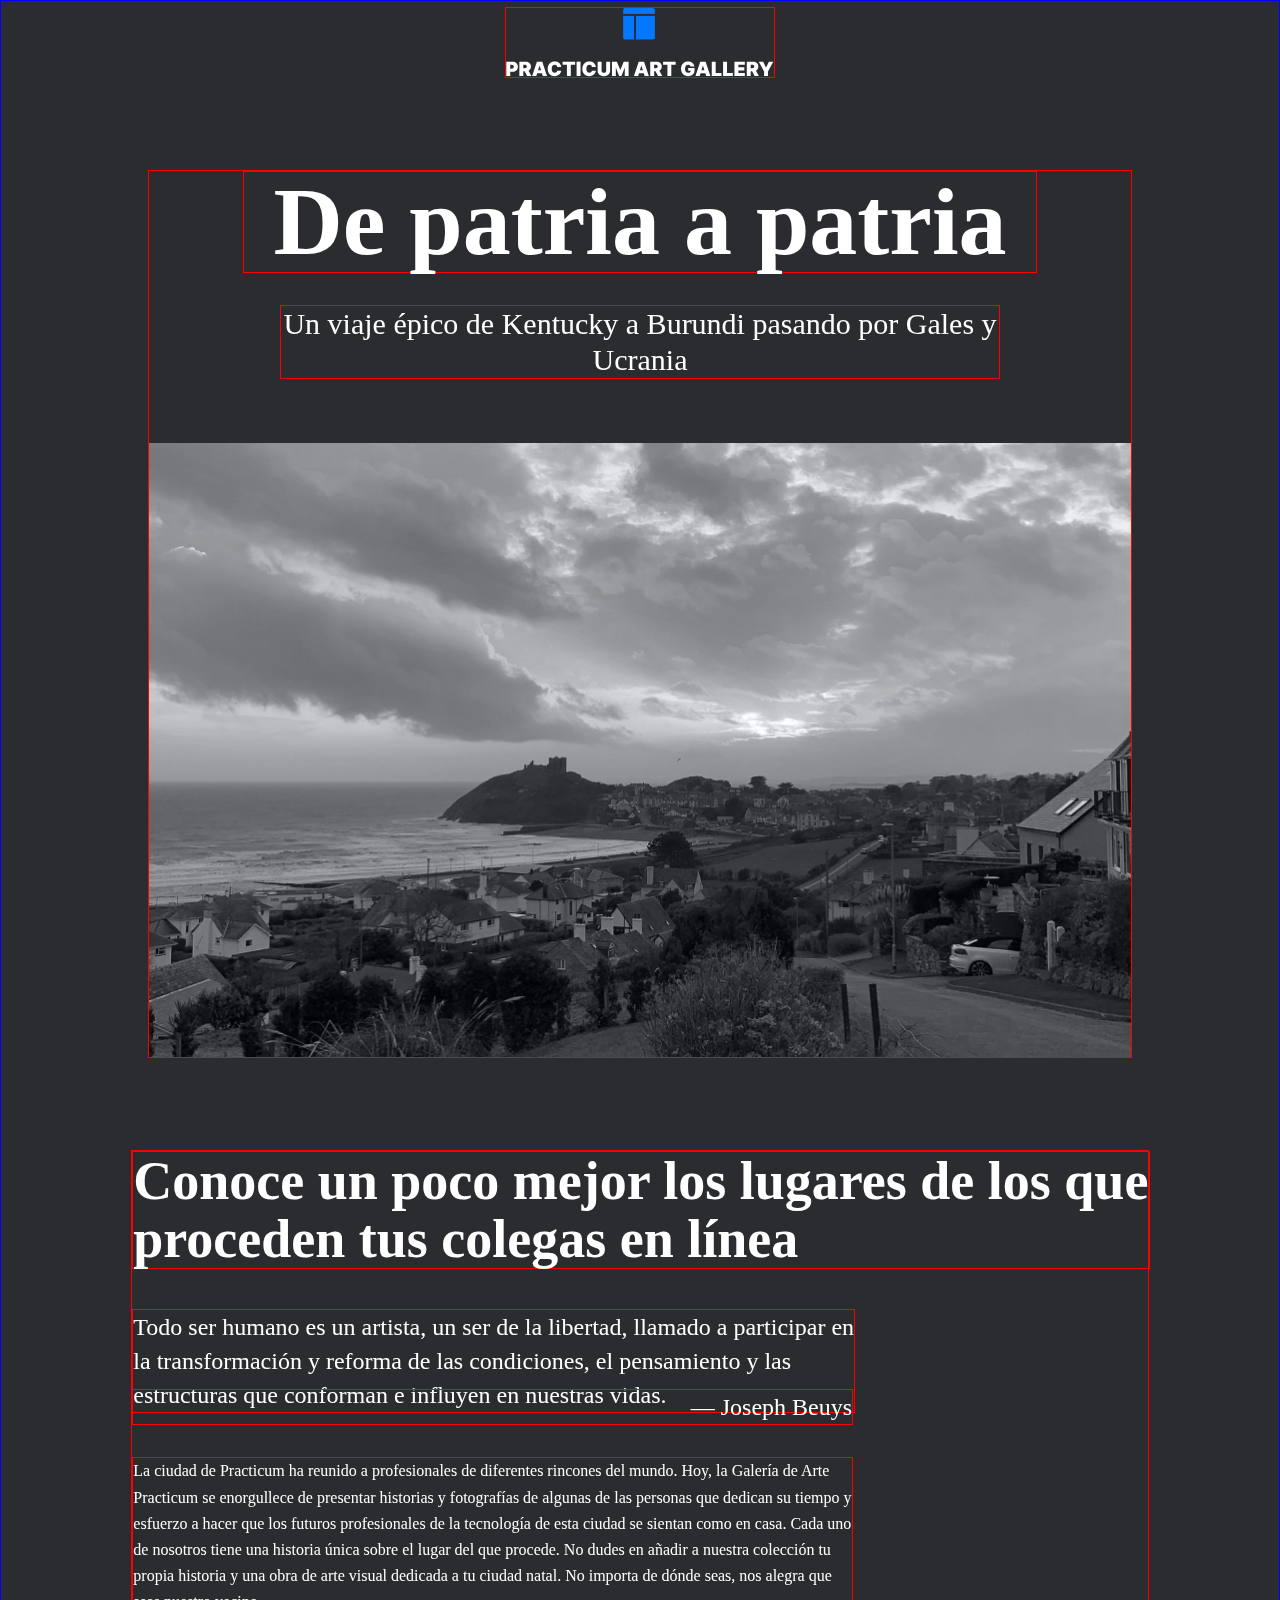
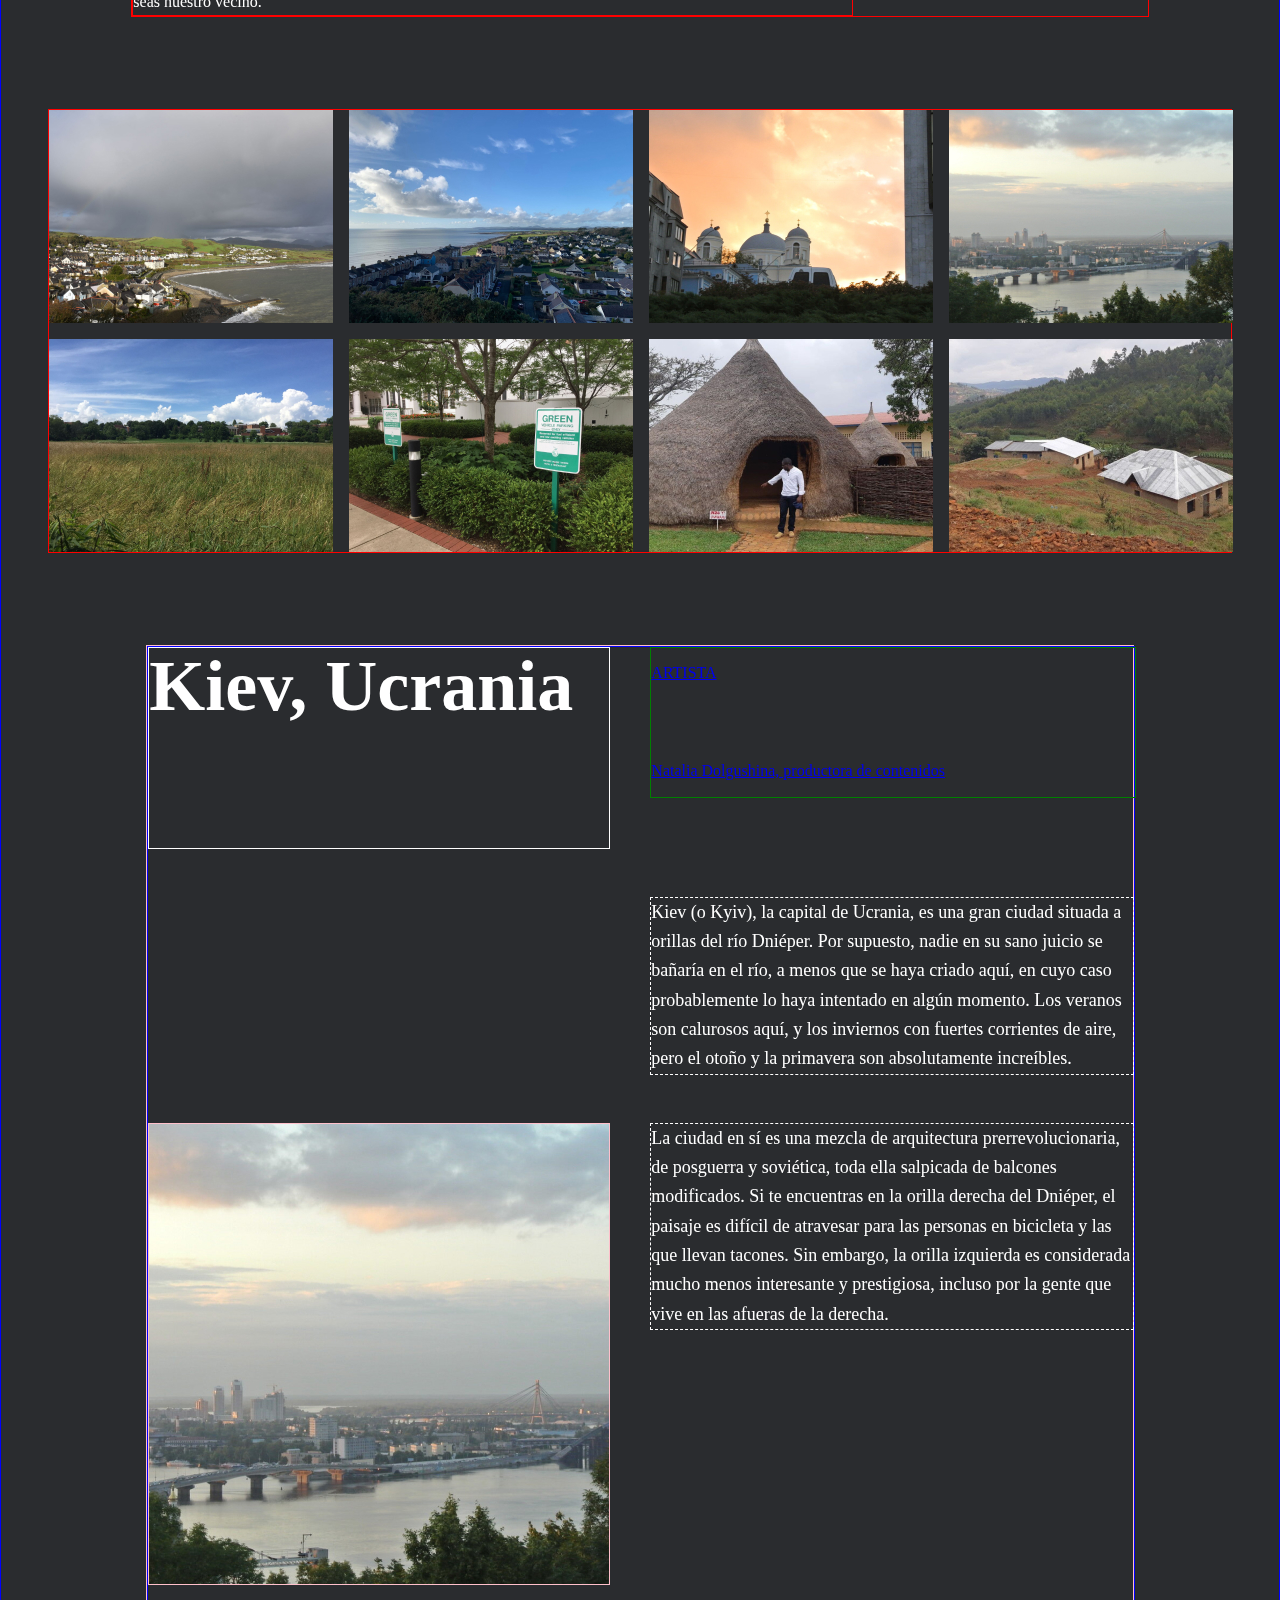
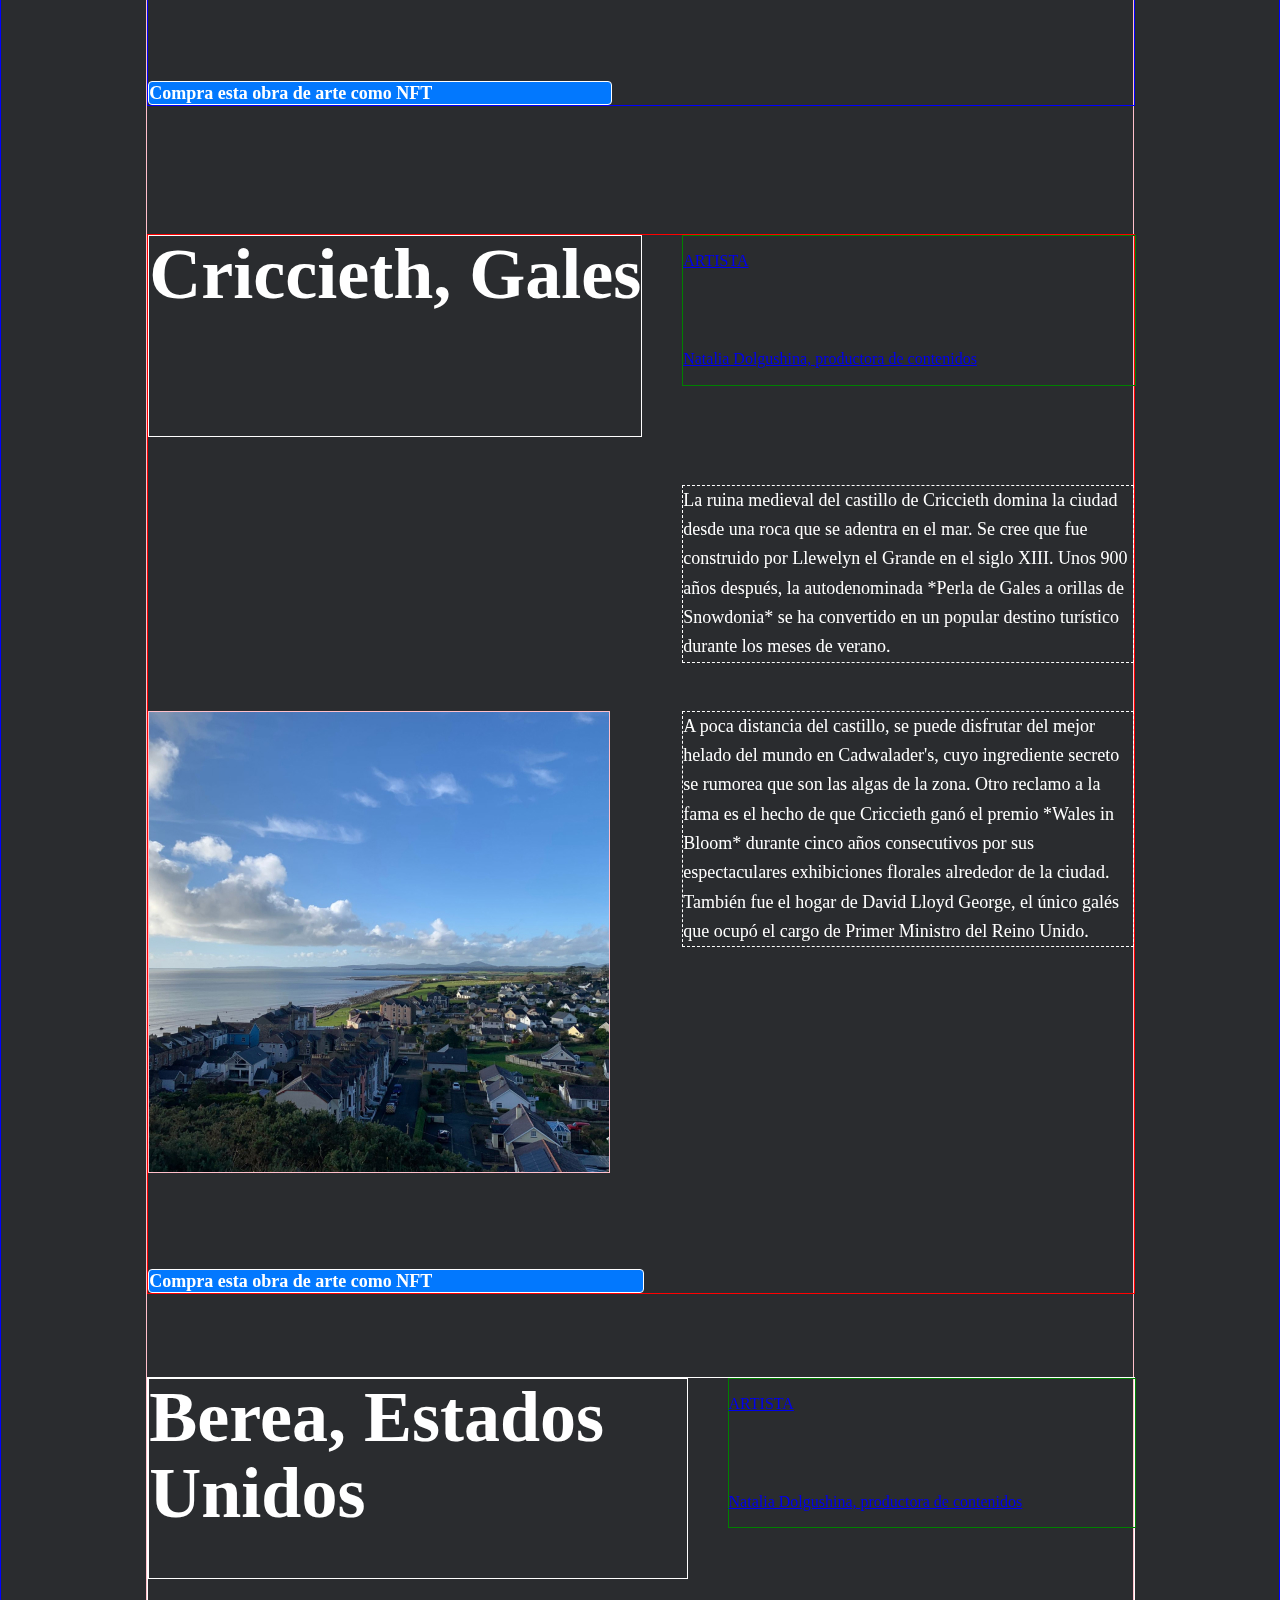
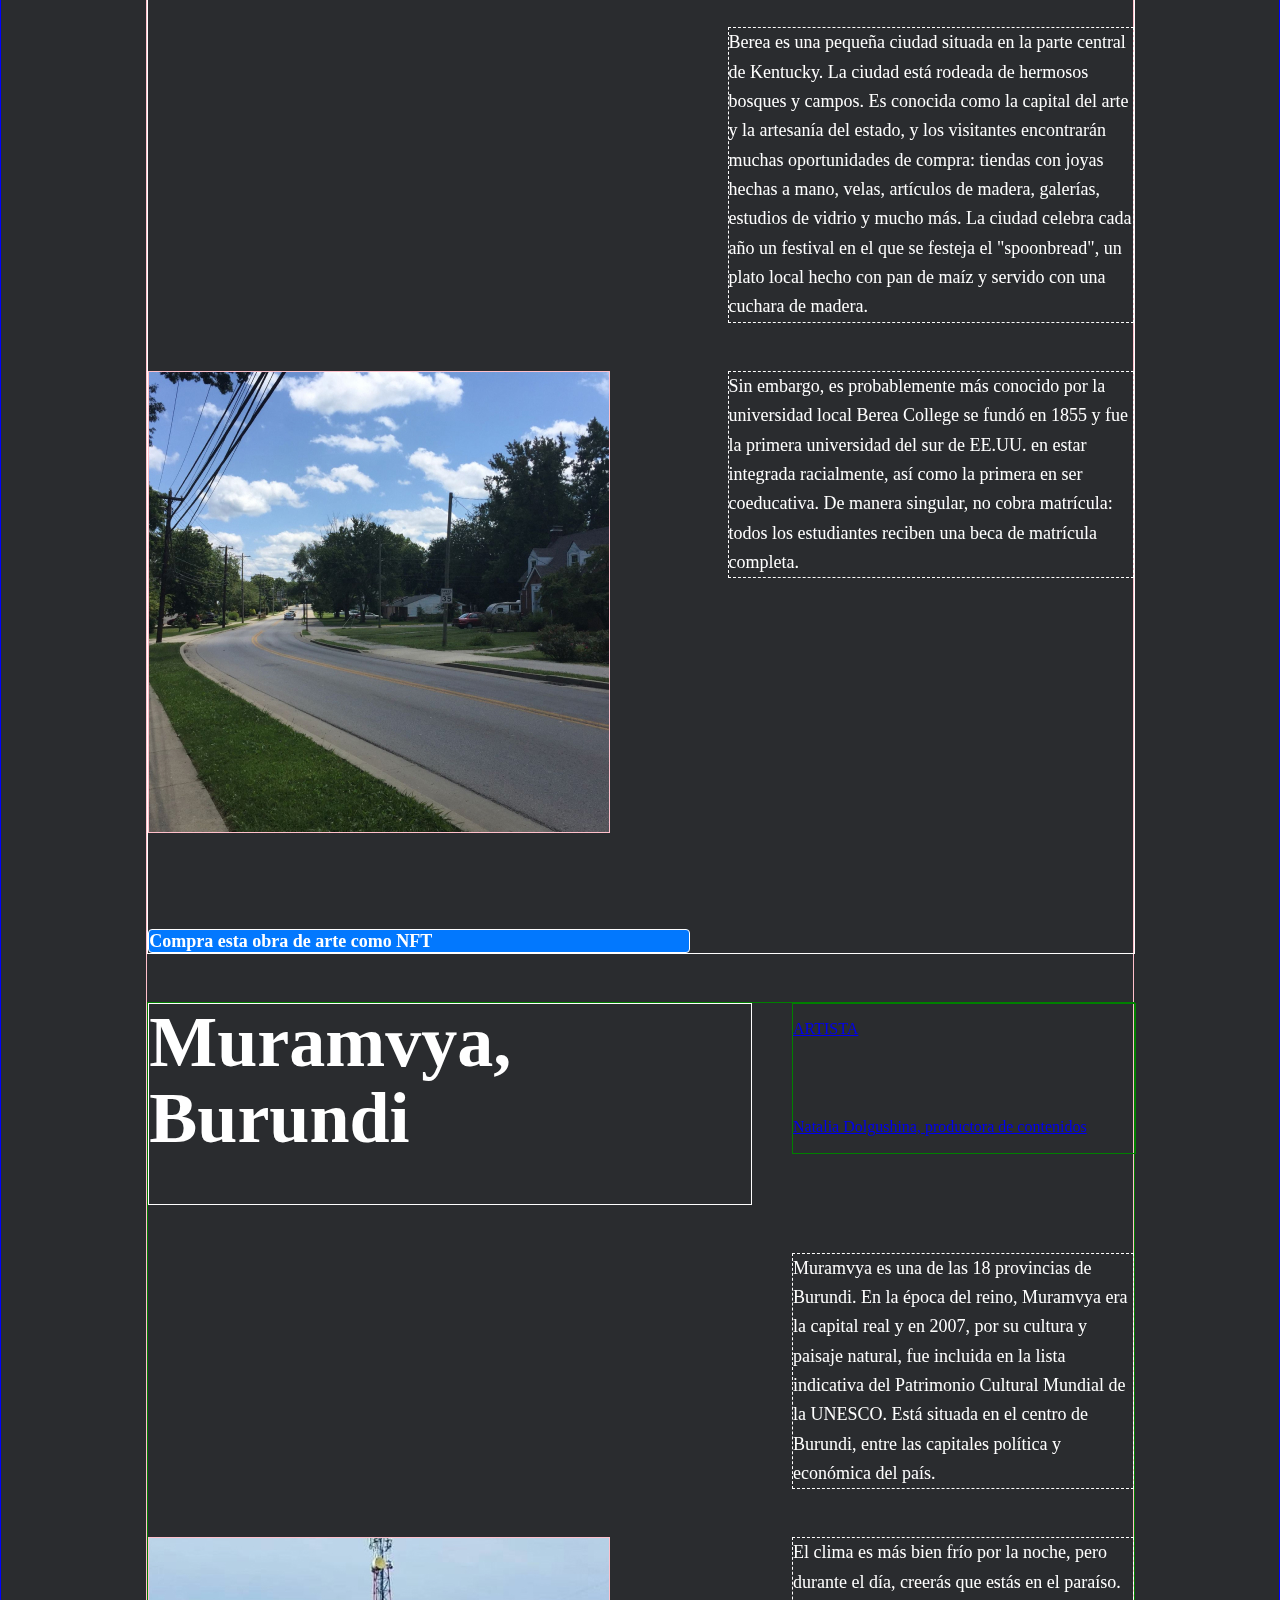
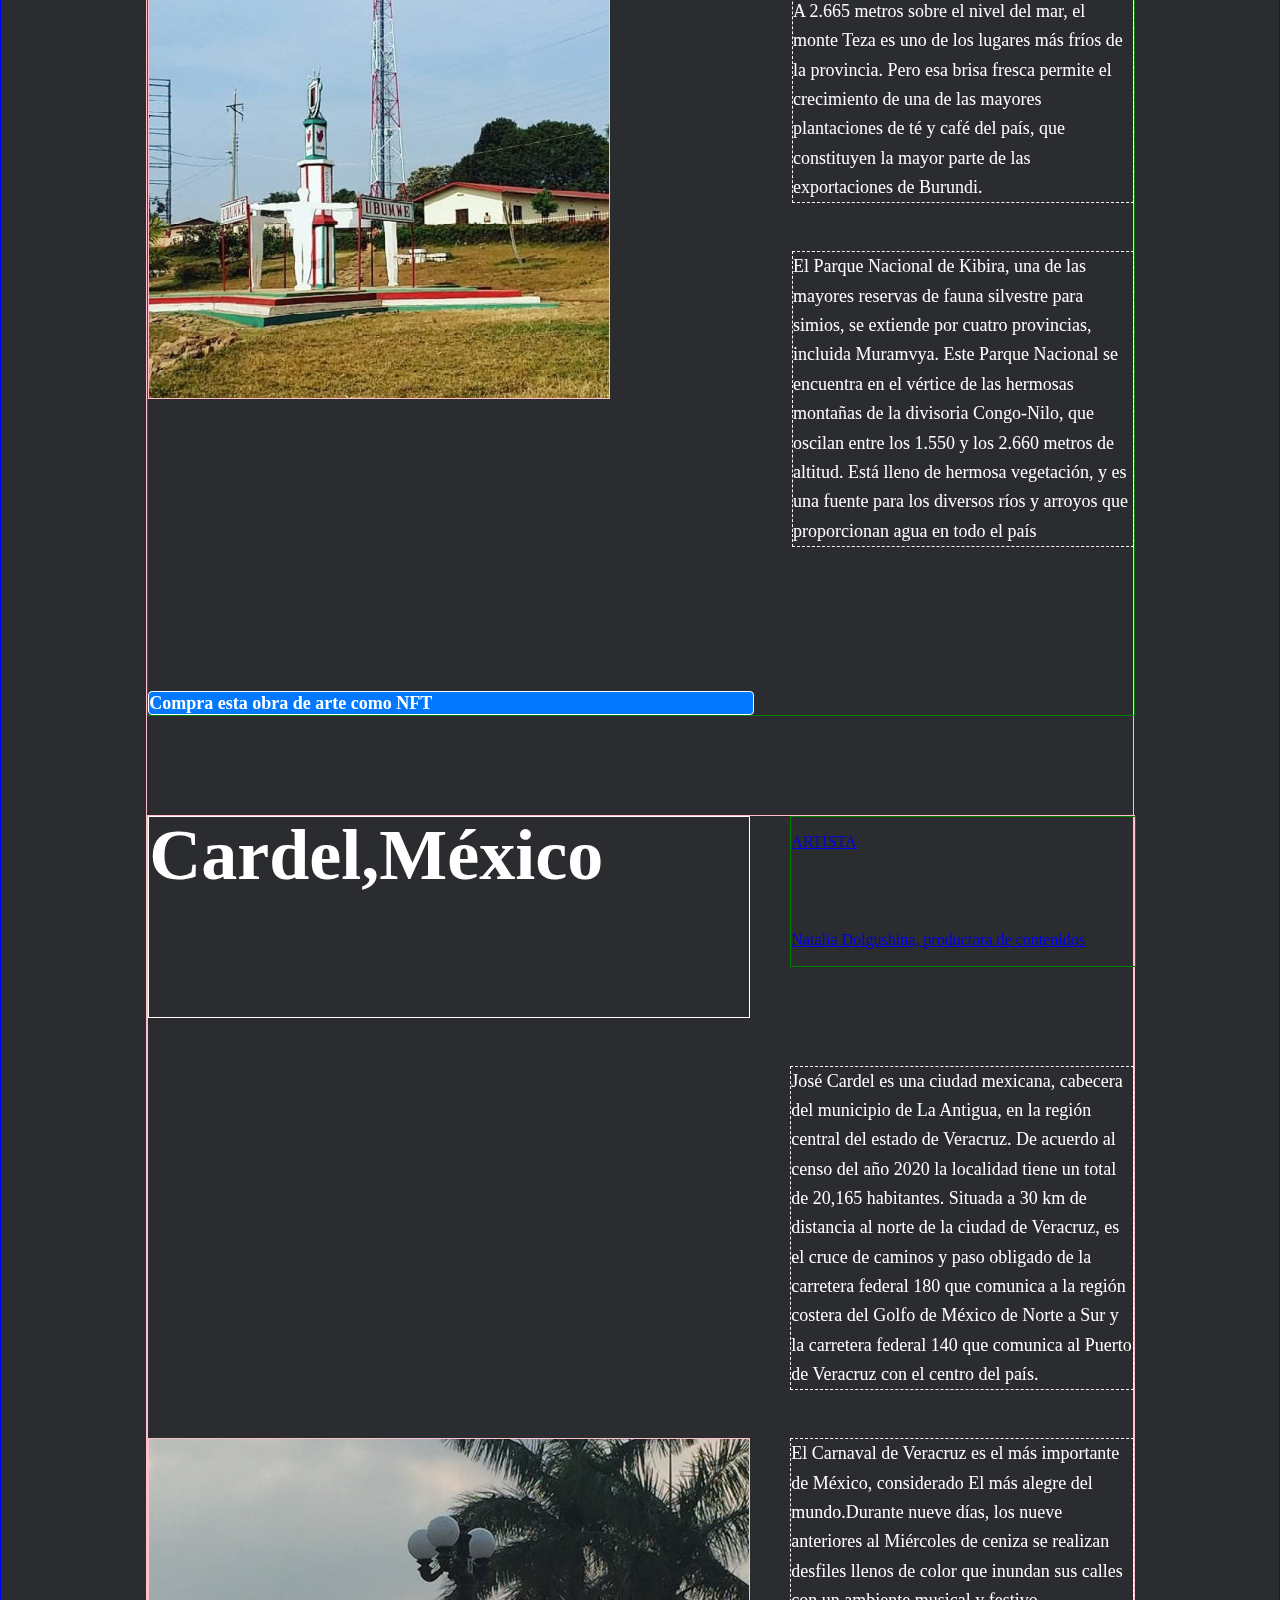
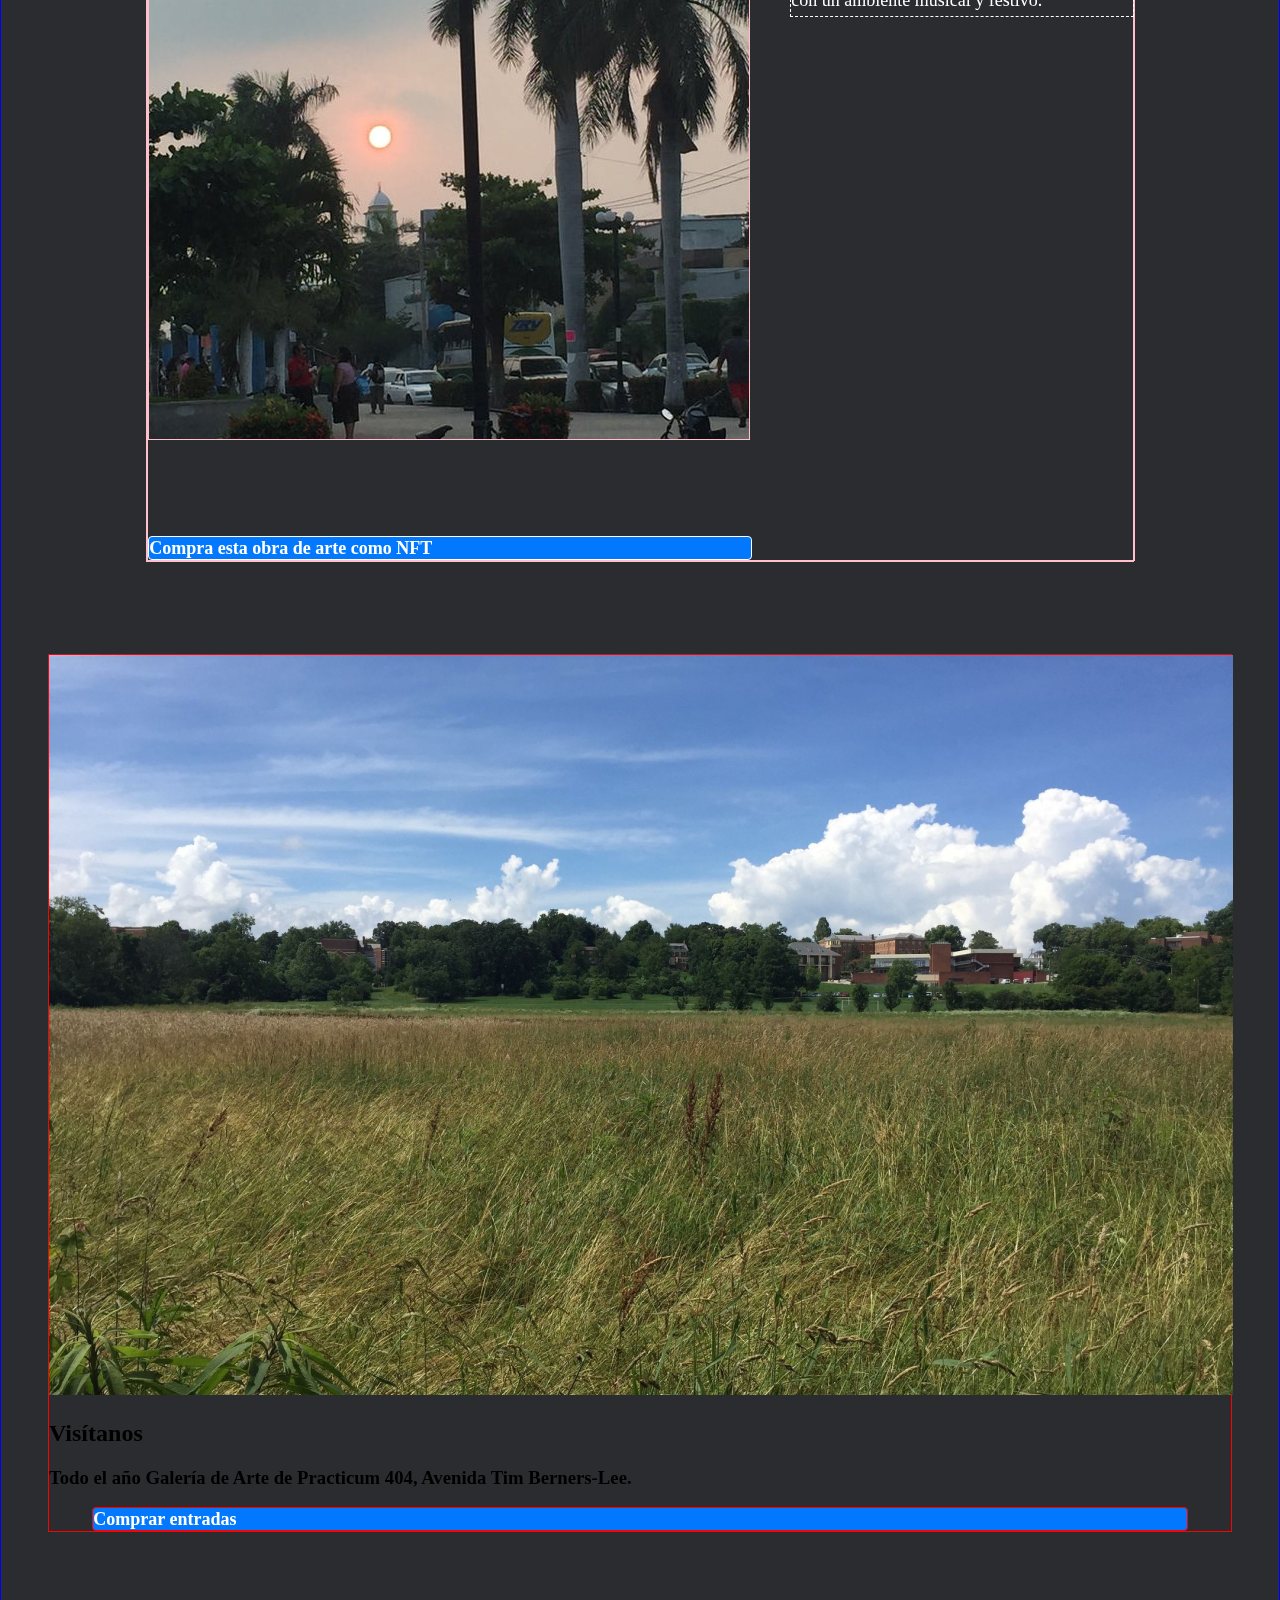
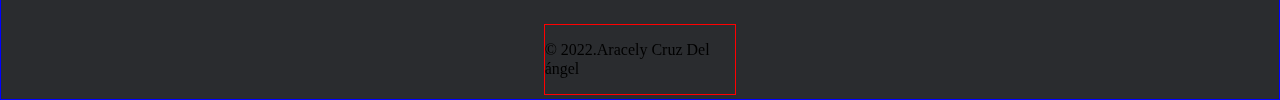
==== commit 427cd45b: "places aun sin solución" ====
--- a/1280.html
+++ b/1280.html
@@ -102,9 +102,11 @@
             >
           </div>
 
-          <a href="#" class="place__artist-heading">ARTISTA</a>
-          <a href="#" class="place__artist-name">
-            Natalia Dolgushina, productora de contenidos
+          <a href="#" class="place web">
+            <p class="web__artist-heading">ARTISTA</p>
+            <p class="web__artist-name">
+              Natalia Dolgushina, productora de contenidos
+            </p>
           </a>
 
           <p class="place__paragraph">
@@ -138,10 +140,11 @@
             >
           </div>
 
-          <a class="place__artist-heading">ARTISTA</a>
-          <a class="place__artist-name">
-            Steffan Warren, editor principal Kseniya Glagoleva, directora del
-            proyecto
+          <a href="#" class="place web">
+            <p class="web__artist-heading">ARTISTA</p>
+            <p class="web__artist-name">
+              Natalia Dolgushina, productora de contenidos
+            </p>
           </a>
 
           <p class="place__paragraph">
@@ -176,8 +179,12 @@
             >
           </div>
 
-          <a class="place__artist-heading">ARTISTA</a>
-          <a class="place__artist-name">Travis Turner, autor y editor</a>
+          <a href="#" class="place web">
+            <p class="web__artist-heading">ARTISTA</p>
+            <p class="web__artist-name">
+              Natalia Dolgushina, productora de contenidos
+            </p>
+          </a>
 
           <p class="place__paragraph">
             Berea es una pequeña ciudad situada en la parte central de Kentucky.
@@ -205,15 +212,18 @@
             alt="Puente que conecta el río que traviesa Kiev en Ucrania"
             class="place__image"
           />
-
-          <div class="place frame">
-            <a href="#" class="frame__text"
-              >Compra esta obra de arte como NFT</a
-            >
-          </div>
-
-          <a class="place__artist-heading">ARTISTA</a>
-          <a class="place__artist-name"> Grevisse Kenguruka,editor técnico </a>
+          <div class="place frame">
+            <a href="#" class="frame__text"
+              >Compra esta obra de arte como NFT</a
+            >
+          </div>
+
+          <a href="#" class="place web">
+            <p class="web__artist-heading">ARTISTA</p>
+            <p class="web__artist-name">
+              Natalia Dolgushina, productora de contenidos
+            </p>
+          </a>
 
           <p class="place__paragraph">
             Muramvya es una de las 18 provincias de Burundi. En la época del
@@ -240,8 +250,9 @@
             proporcionan agua en todo el país
           </p>
         </div>
-        <div class="place">
-          <h2 class="place__title">José Cardel,México</h2>
+
+        <div class="place">
+          <h2 class="place__title">Cardel,México</h2>
           <img
             src="./images/Cardel.jpg"
             alt="Puente que conecta el río que traviesa Kiev en Ucrania"
@@ -253,11 +264,12 @@
             >
           </div>
 
-          <a class="place__artist-heading">ARTISTA</a>
-          <a class="place__artist-name">
-            Aracely Cruz Del ángel, Desarrolladora web
-          </a>
-
+          <a href="#" class="place web">
+            <p class="web__artist-heading">ARTISTA</p>
+            <p class="web__artist-name">
+              Natalia Dolgushina, productora de contenidos
+            </p>
+          </a>
           <p class="place__paragraph">
             José Cardel es una ciudad mexicana, cabecera del municipio de La
             Antigua, en la región central del estado de Veracruz. De acuerdo al
@@ -272,17 +284,7 @@
             El Carnaval de Veracruz es el más importante de México, considerado
             El más alegre del mundo.Durante nueve días, los nueve anteriores al
             Miércoles de ceniza se realizan desfiles llenos de color que inundan
-            sus calles con un ambiente musical y festivo, el primer evento del
-            carnaval es la quema del "Mal Humor" en el cual es consumida en
-            llamas una escultura que alude a los aspectos negativos del país o
-            el estado de Veracruz , y en el noveno día se realiza el entierro de
-            Juan Carnaval. Durante los festejos se organizan grandes bailes y
-            fiestas de máscaras, y se interpreta el danzón tradicional del
-            folclore de Veracruz. Su música a partir de arpas, marimbas y
-            guitarras inunda toda la festividad al igual que la salsa y la samba
-            siendo la primera la más popular del lugar. En los desfiles de la
-            alegría participan comparsas tradicionales, carros alegóricos,
-            bastoneras, batucadas, grupos de baile y danza.
+            sus calles con un ambiente musical y festivo.
           </p>
         </div>
       </section>
@@ -291,7 +293,16 @@
           src="./images/cover_background.jpg"
           alt="Pastizales en un día soleado"
         />
-        <div class="action-call"></div>
+        <div class="action-call">
+          <h2>Visítanos</h2>
+          <h3>
+            Todo el año Galería de Arte de Practicum 404, Avenida Tim
+            Berners-Lee.
+          </h3>
+        </div>
+        <div class="cover frame">
+          <a href="#" class="frame__text">Comprar entradas</a>
+        </div>
       </section>
       <section class="footer">
         <p>© 2022.Aracely Cruz Del ángel</p>
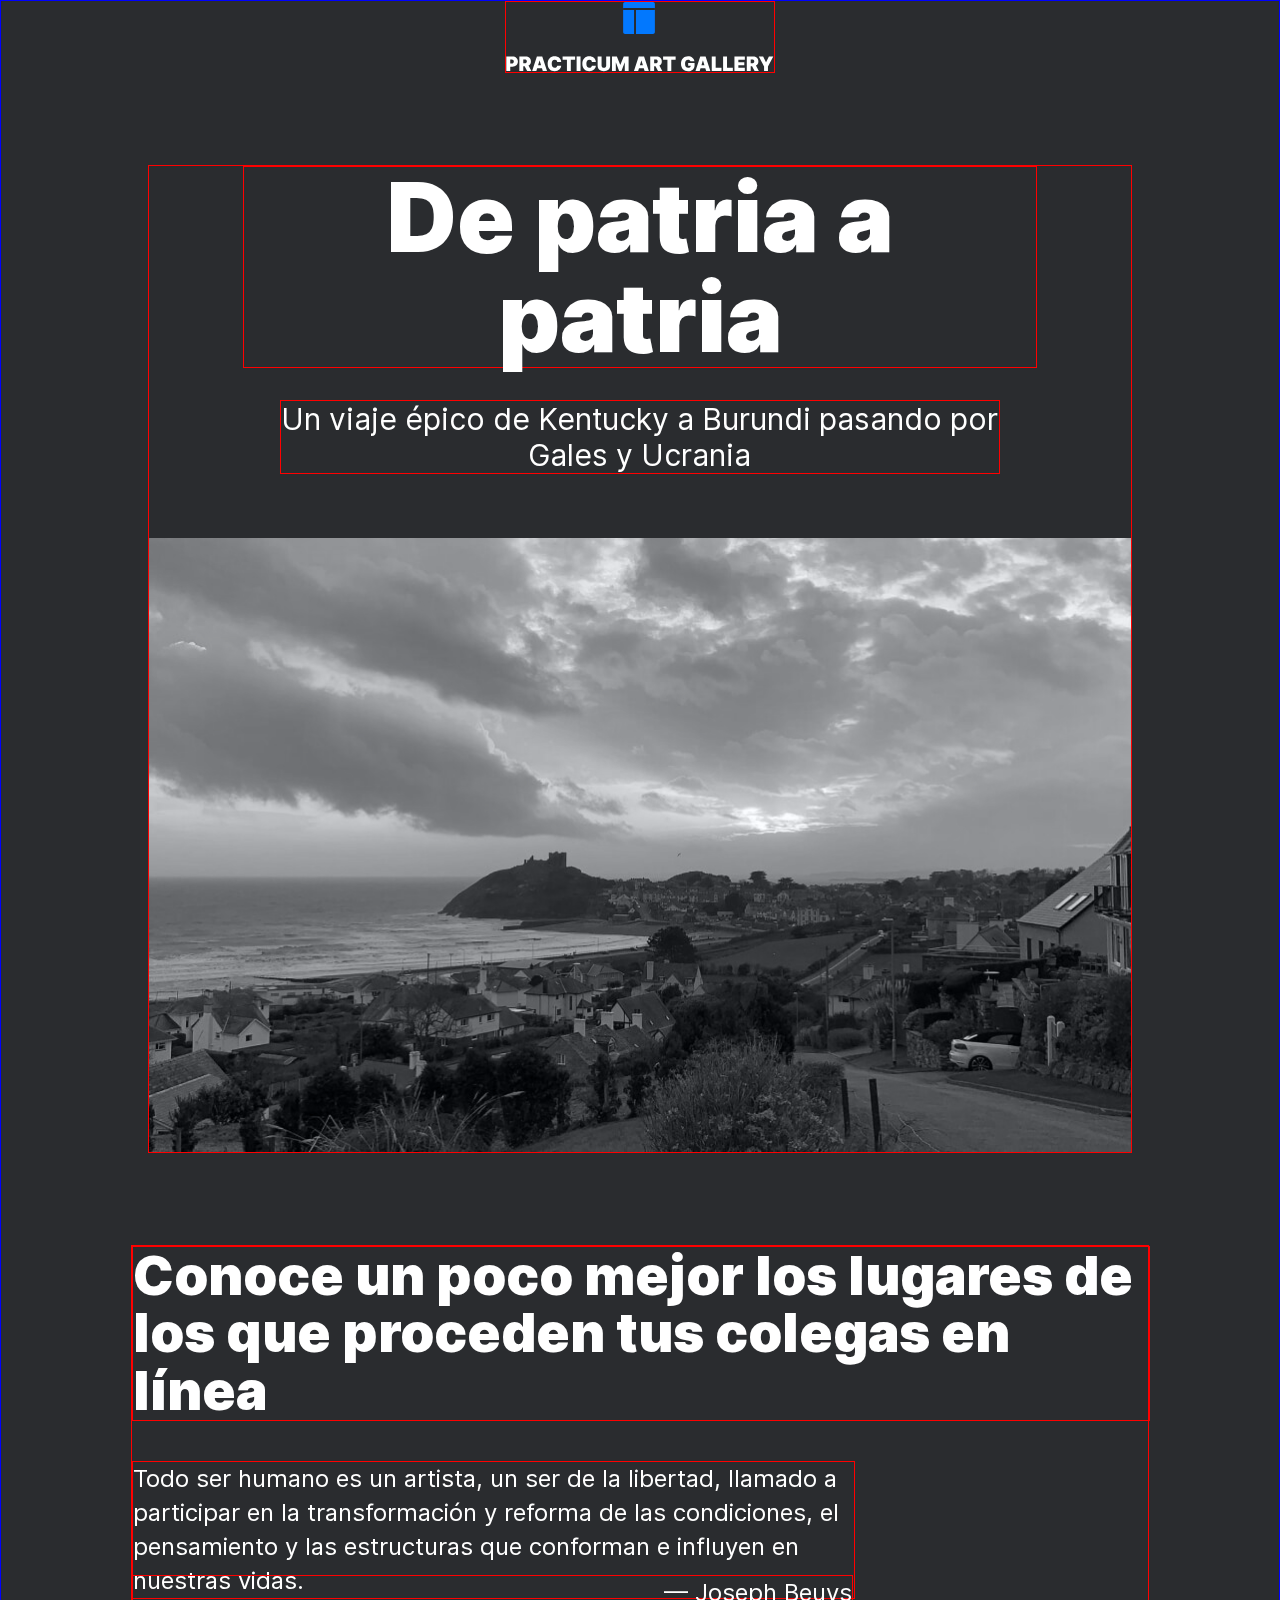
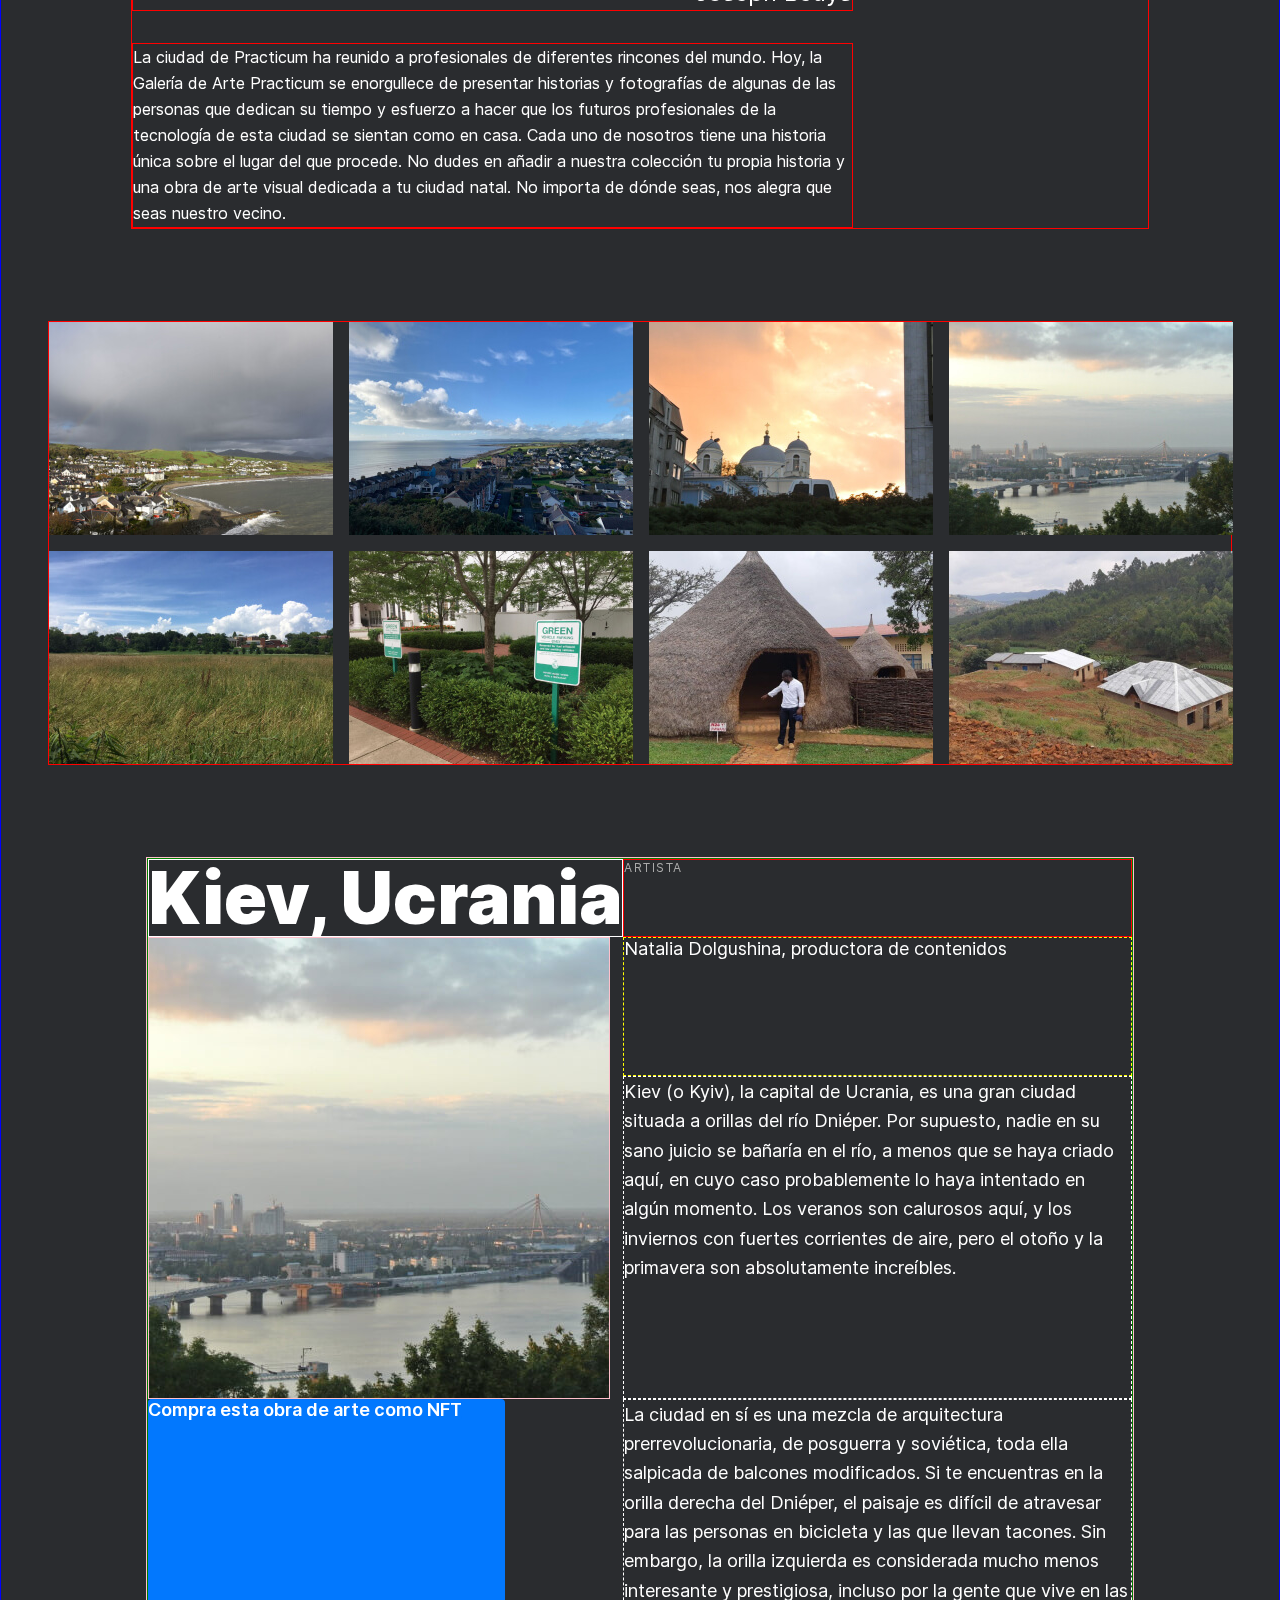
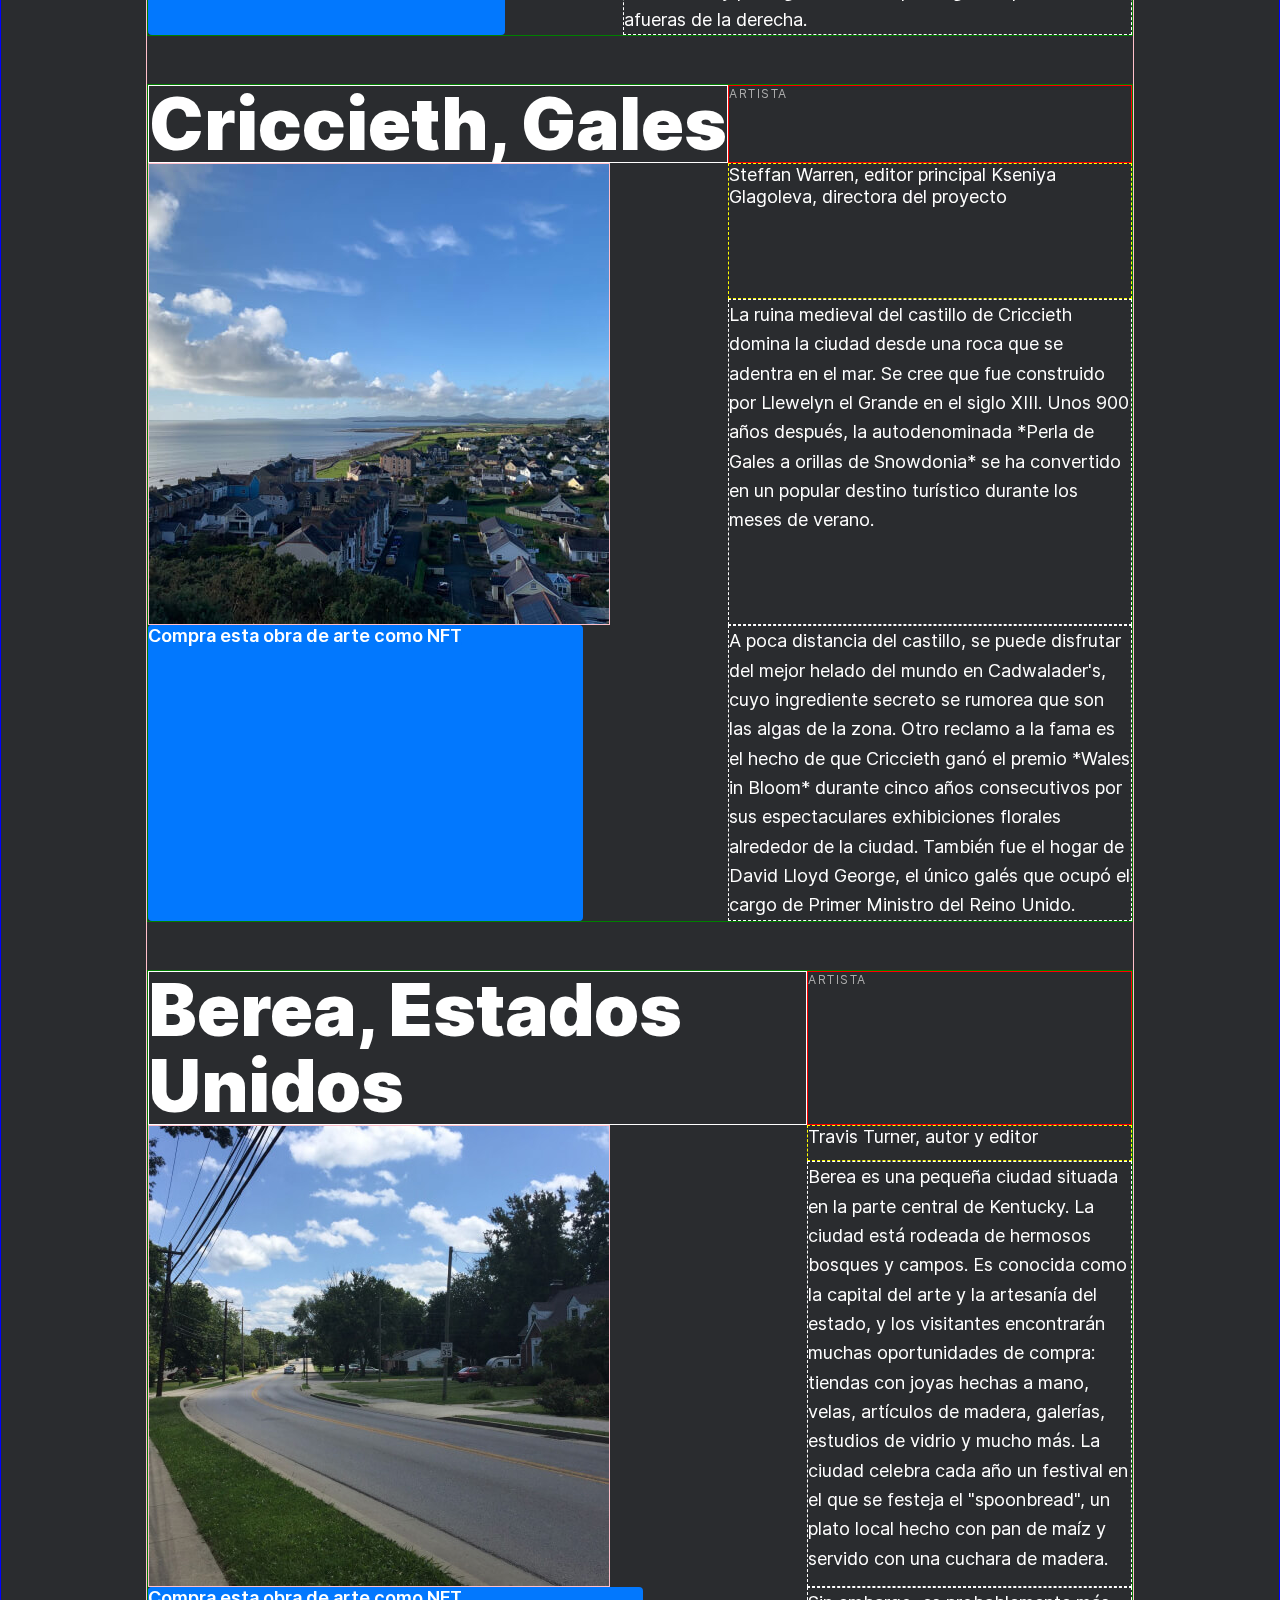
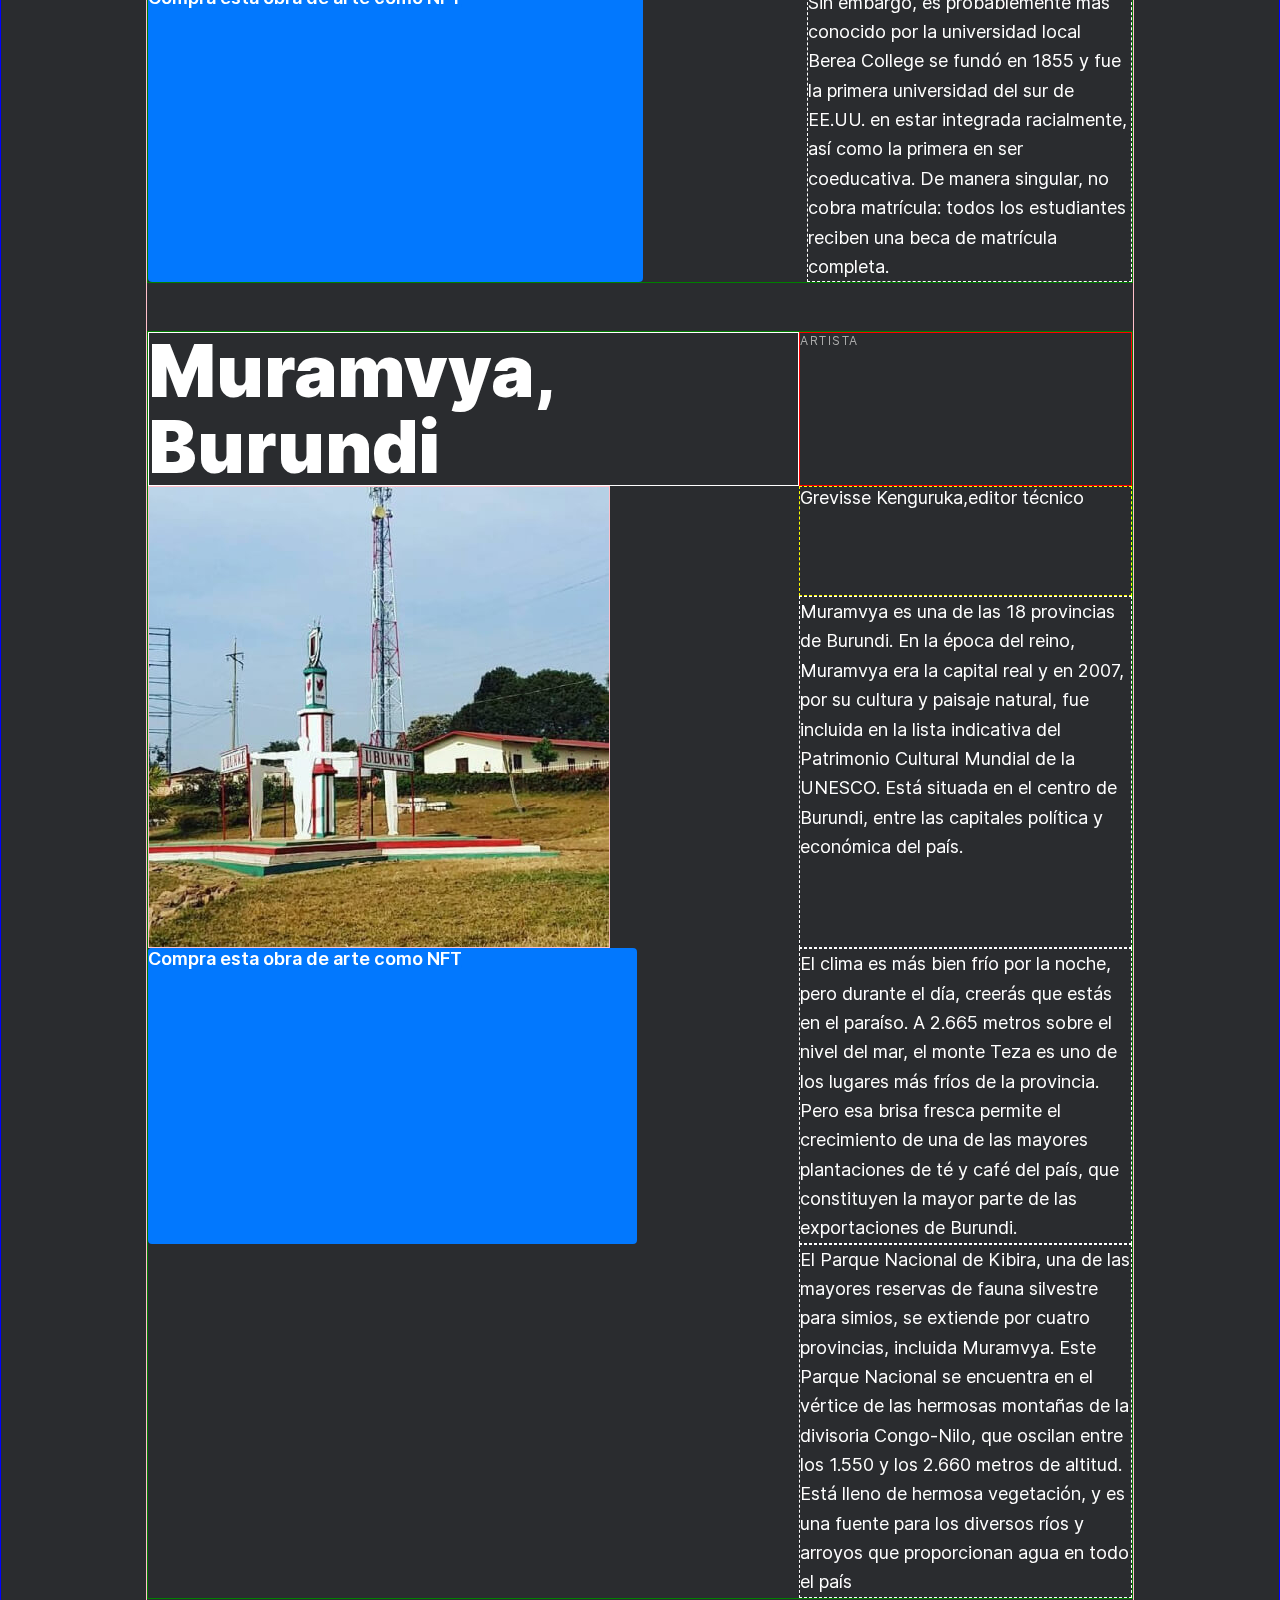
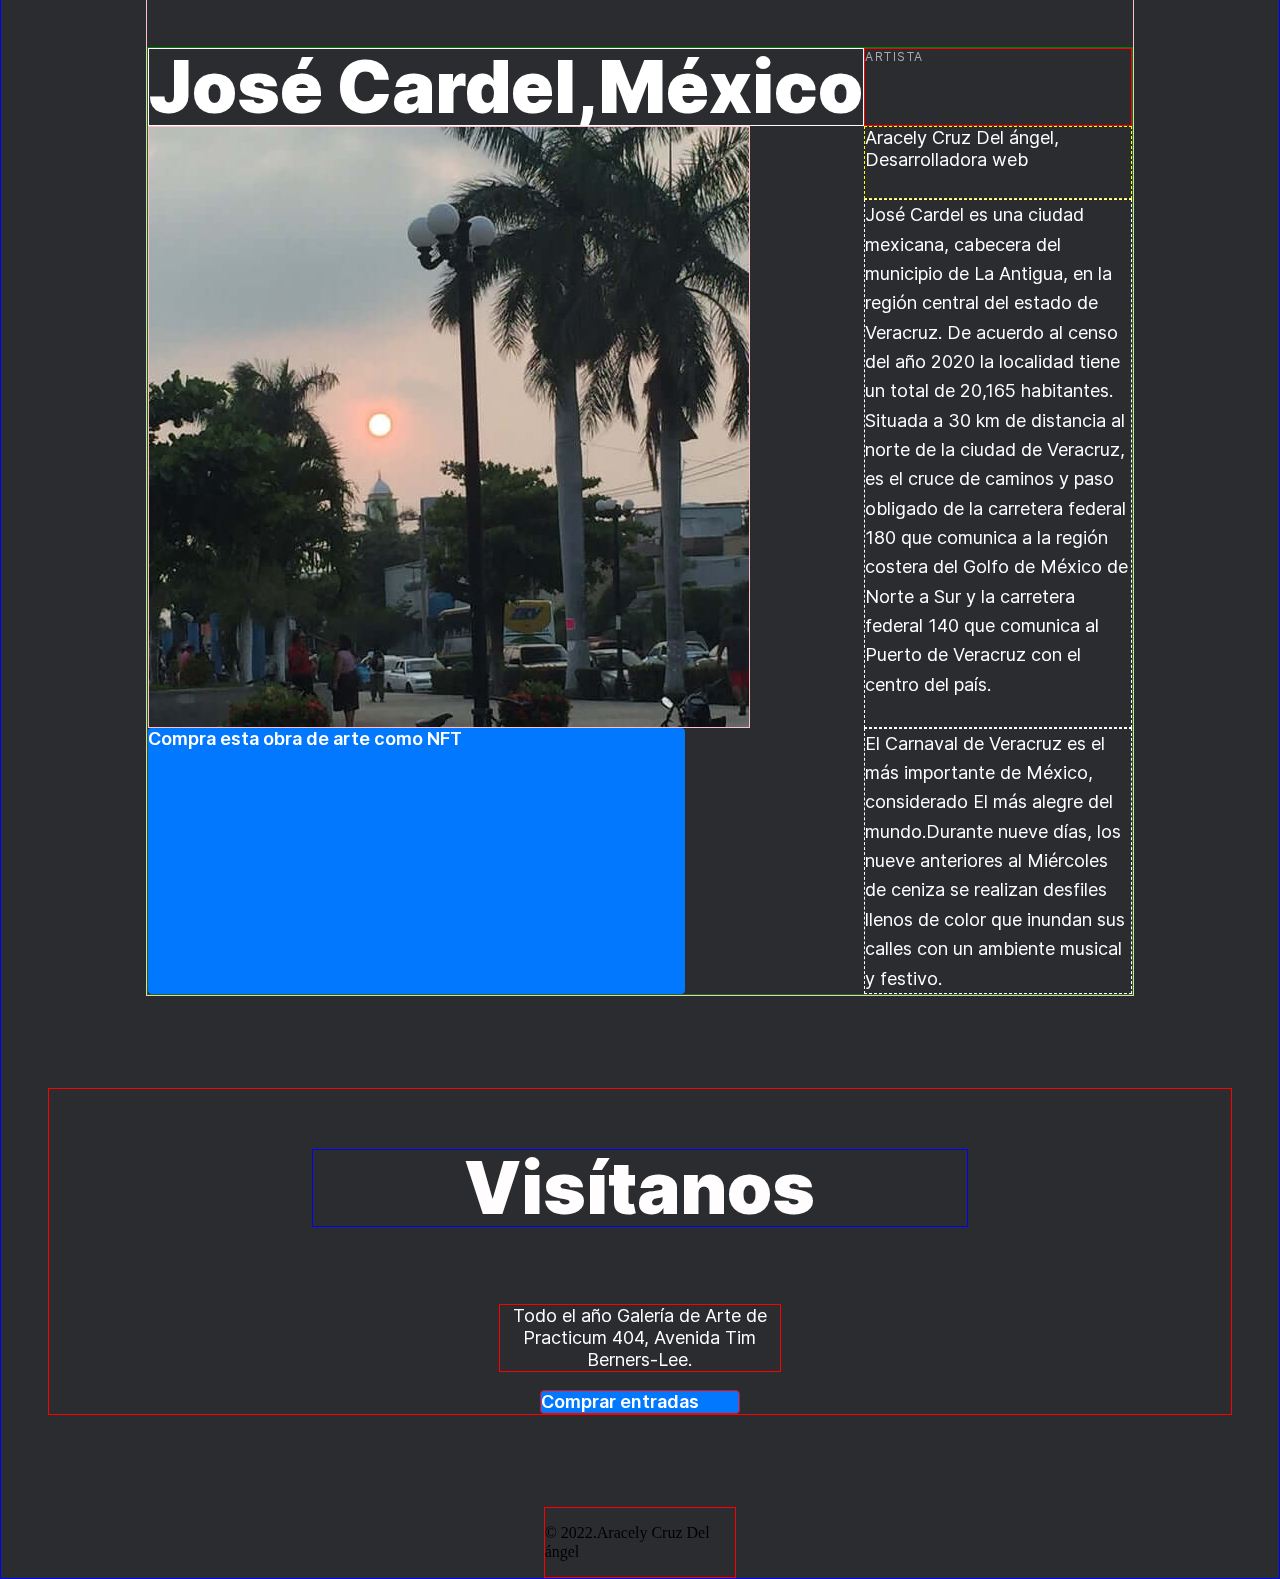
==== commit 5383e26d: "persiste problema de places" ====
--- a/1280.html
+++ b/1280.html
@@ -2,13 +2,16 @@
 <html lang="es">
   <head>
     <meta charset="UTF-8" />
-    <meta name="viewport" content="width=device-width, initial-scale=1.0" />
     <title>De patria a patria</title>
     <link rel="stylesheet" href="./pages/1280.css" />
+    <meta
+      name="viewport"
+      content="width=device-width, initial-scale=1.0 , maximum-scale-1"
+    />
   </head>
   <body>
     <div class="page">
-      <img class="logo" src="./images/logo/__logo.svg" />
+      <img class="logo" src="./images/logo-image.svg" />
       <section class="lead">
         <h1 class="lead__title">De patria a patria</h1>
         <h2 class="lead__subtitle">
@@ -17,7 +20,7 @@
         <img
           class="lead__image"
           src="./images/kalegin-michail-lead.jpg"
-          alt="Atardecer en kaleign #####"
+          alt="Atardecer"
         />
       </section>
       <section class="intro">
@@ -92,21 +95,20 @@
         <div class="place">
           <h2 class="place__title">Kiev, Ucrania</h2>
           <img
-            src="./images/__imageplace__kieUcrania.jpg"
+            src="./images/place__kievUcrania.jpg"
             alt="Puente que conecta el río que traviesa Kiev en Ucrania"
             class="place__image"
           />
-          <div class="place frame">
-            <a href="#" class="frame__text"
-              >Compra esta obra de arte como NFT</a
-            >
-          </div>
-
-          <a href="#" class="place web">
-            <p class="web__artist-heading">ARTISTA</p>
-            <p class="web__artist-name">
-              Natalia Dolgushina, productora de contenidos
-            </p>
+
+          <div class="place__frame">
+            <a href="#" class="place__frame"
+              >Compra esta obra de arte como NFT</a
+            >
+          </div>
+
+          <a href="#" class="place__artist-heading">ARTISTA</a>
+          <a href="#" class="place__artist-name">
+            Natalia Dolgushina, productora de contenidos
           </a>
 
           <p class="place__paragraph">
@@ -134,17 +136,17 @@
             alt="Vista al mar en Criccieth Gales"
             class="place__image"
           />
-          <div class="place frame">
-            <a href="#" class="frame__text"
-              >Compra esta obra de arte como NFT</a
-            >
-          </div>
-
-          <a href="#" class="place web">
-            <p class="web__artist-heading">ARTISTA</p>
-            <p class="web__artist-name">
-              Natalia Dolgushina, productora de contenidos
-            </p>
+
+          <div class="place__frame">
+            <a href="#" class="place__frame"
+              >Compra esta obra de arte como NFT</a
+            >
+          </div>
+
+          <a href="#" class="place__artist-heading">ARTISTA</a>
+          <a href="#" class="place__artist-name">
+            Steffan Warren, editor principal Kseniya Glagoleva, directora del
+            proyecto
           </a>
 
           <p class="place__paragraph">
@@ -173,18 +175,17 @@
             alt="Puente que conecta el río que traviesa Kiev en Ucrania"
             class="place__image"
           />
-          <div class="place frame">
-            <a href="#" class="frame__text"
-              >Compra esta obra de arte como NFT</a
-            >
-          </div>
-
-          <a href="#" class="place web">
-            <p class="web__artist-heading">ARTISTA</p>
-            <p class="web__artist-name">
-              Natalia Dolgushina, productora de contenidos
-            </p>
-          </a>
+
+          <div class="place__frame">
+            <a href="#" class="place__frame"
+              >Compra esta obra de arte como NFT</a
+            >
+          </div>
+
+          <a href="#" class="place__artist-heading">ARTISTA</a>
+          <a href="#" class="place__artist-name"
+            >Travis Turner, autor y editor</a
+          >
 
           <p class="place__paragraph">
             Berea es una pequeña ciudad situada en la parte central de Kentucky.
@@ -212,17 +213,16 @@
             alt="Puente que conecta el río que traviesa Kiev en Ucrania"
             class="place__image"
           />
-          <div class="place frame">
-            <a href="#" class="frame__text"
-              >Compra esta obra de arte como NFT</a
-            >
-          </div>
-
-          <a href="#" class="place web">
-            <p class="web__artist-heading">ARTISTA</p>
-            <p class="web__artist-name">
-              Natalia Dolgushina, productora de contenidos
-            </p>
+
+          <div class="place__frame">
+            <a href="#" class="place__frame"
+              >Compra esta obra de arte como NFT</a
+            >
+          </div>
+
+          <a href="#" class="place__artist-heading">ARTISTA</a>
+          <a href="#" class="place__artist-name">
+            Grevisse Kenguruka,editor técnico
           </a>
 
           <p class="place__paragraph">
@@ -250,26 +250,24 @@
             proporcionan agua en todo el país
           </p>
         </div>
-
-        <div class="place">
-          <h2 class="place__title">Cardel,México</h2>
-          <img
-            src="./images/Cardel.jpg"
+        <div class="place">
+          <h2 class="place__title">José Cardel,México</h2>
+          <img
+            src="./images/place__cardelMexico.jpg"
             alt="Puente que conecta el río que traviesa Kiev en Ucrania"
             class="place__image"
           />
-          <div class="place frame">
-            <a href="#" class="frame__text"
-              >Compra esta obra de arte como NFT</a
-            >
-          </div>
-
-          <a href="#" class="place web">
-            <p class="web__artist-heading">ARTISTA</p>
-            <p class="web__artist-name">
-              Natalia Dolgushina, productora de contenidos
-            </p>
+          <div class="place__frame">
+            <a href="#" class="place__frame"
+              >Compra esta obra de arte como NFT</a
+            >
+          </div>
+
+          <a href="#" class="place__artist-heading">ARTISTA</a>
+          <a href="#" class="place__artist-name">
+            Aracely Cruz Del ángel, Desarrolladora web
           </a>
+
           <p class="place__paragraph">
             José Cardel es una ciudad mexicana, cabecera del municipio de La
             Antigua, en la región central del estado de Veracruz. De acuerdo al
@@ -288,22 +286,15 @@
           </p>
         </div>
       </section>
+
       <section class="cover">
-        <img
-          src="./images/cover_background.jpg"
-          alt="Pastizales en un día soleado"
-        />
-        <div class="action-call">
-          <h2>Visítanos</h2>
-          <h3>
-            Todo el año Galería de Arte de Practicum 404, Avenida Tim
-            Berners-Lee.
-          </h3>
-        </div>
-        <div class="cover frame">
-          <a href="#" class="frame__text">Comprar entradas</a>
-        </div>
-      </section>
+        <h2 class="cover__title">Visítanos</h2>
+        <h3 class="cover__subtitle">
+          Todo el año Galería de Arte de Practicum 404, Avenida Tim Berners-Lee.
+        </h3>
+        <div class="cover__buy-button">Comprar entradas</div>
+      </section>
+
       <section class="footer">
         <p>© 2022.Aracely Cruz Del ángel</p>
       </section>
--- a/pages/1280.css
+++ b/pages/1280.css
@@ -1,5 +1,5 @@
 @import url(../vendor/normalize.css);
-@import url(../vendor/fonts.css);
+@import url(../fonts/fonts.css);
 @import url(../blocks/page/page.css);
 
 @import url(../blocks/logo/logo.css);
@@ -18,18 +18,19 @@
 @import url(../blocks/photo-grid/photo-grid.css);
 @import url(../blocks/photo-grid/__item/photo-grid__item.css);
 
-@import url(../blocks/frame/frame.css);
-@import url(../blocks/frame/__text/frame__text.css);
-
 @import url(../blocks/places/places.css);
 
 @import url(../blocks/place/place.css);
 @import url(../blocks/place/__title/place__title.css);
 @import url(../blocks/place/__paragraph/place__paragraph.css);
 @import url(../blocks/place/__image/place__image.css);
+@import url(../blocks/place/__frame/place__frame.css);
 @import url(../blocks/place/__artist-heading/place__artist-heading.css);
 @import url(../blocks/place/__artist-name/place__artist-name.css);
 
 @import url(../blocks/cover/cover.css);
+@import url(../blocks/cover/__title/cover__title.css);
+@import url(../blocks/cover/__subtitle/cover__subtitle.css);
+@import url(../blocks/cover/__buy-button/cover__buy-button.css);
 
 @import url(../blocks/footer/footer.css);
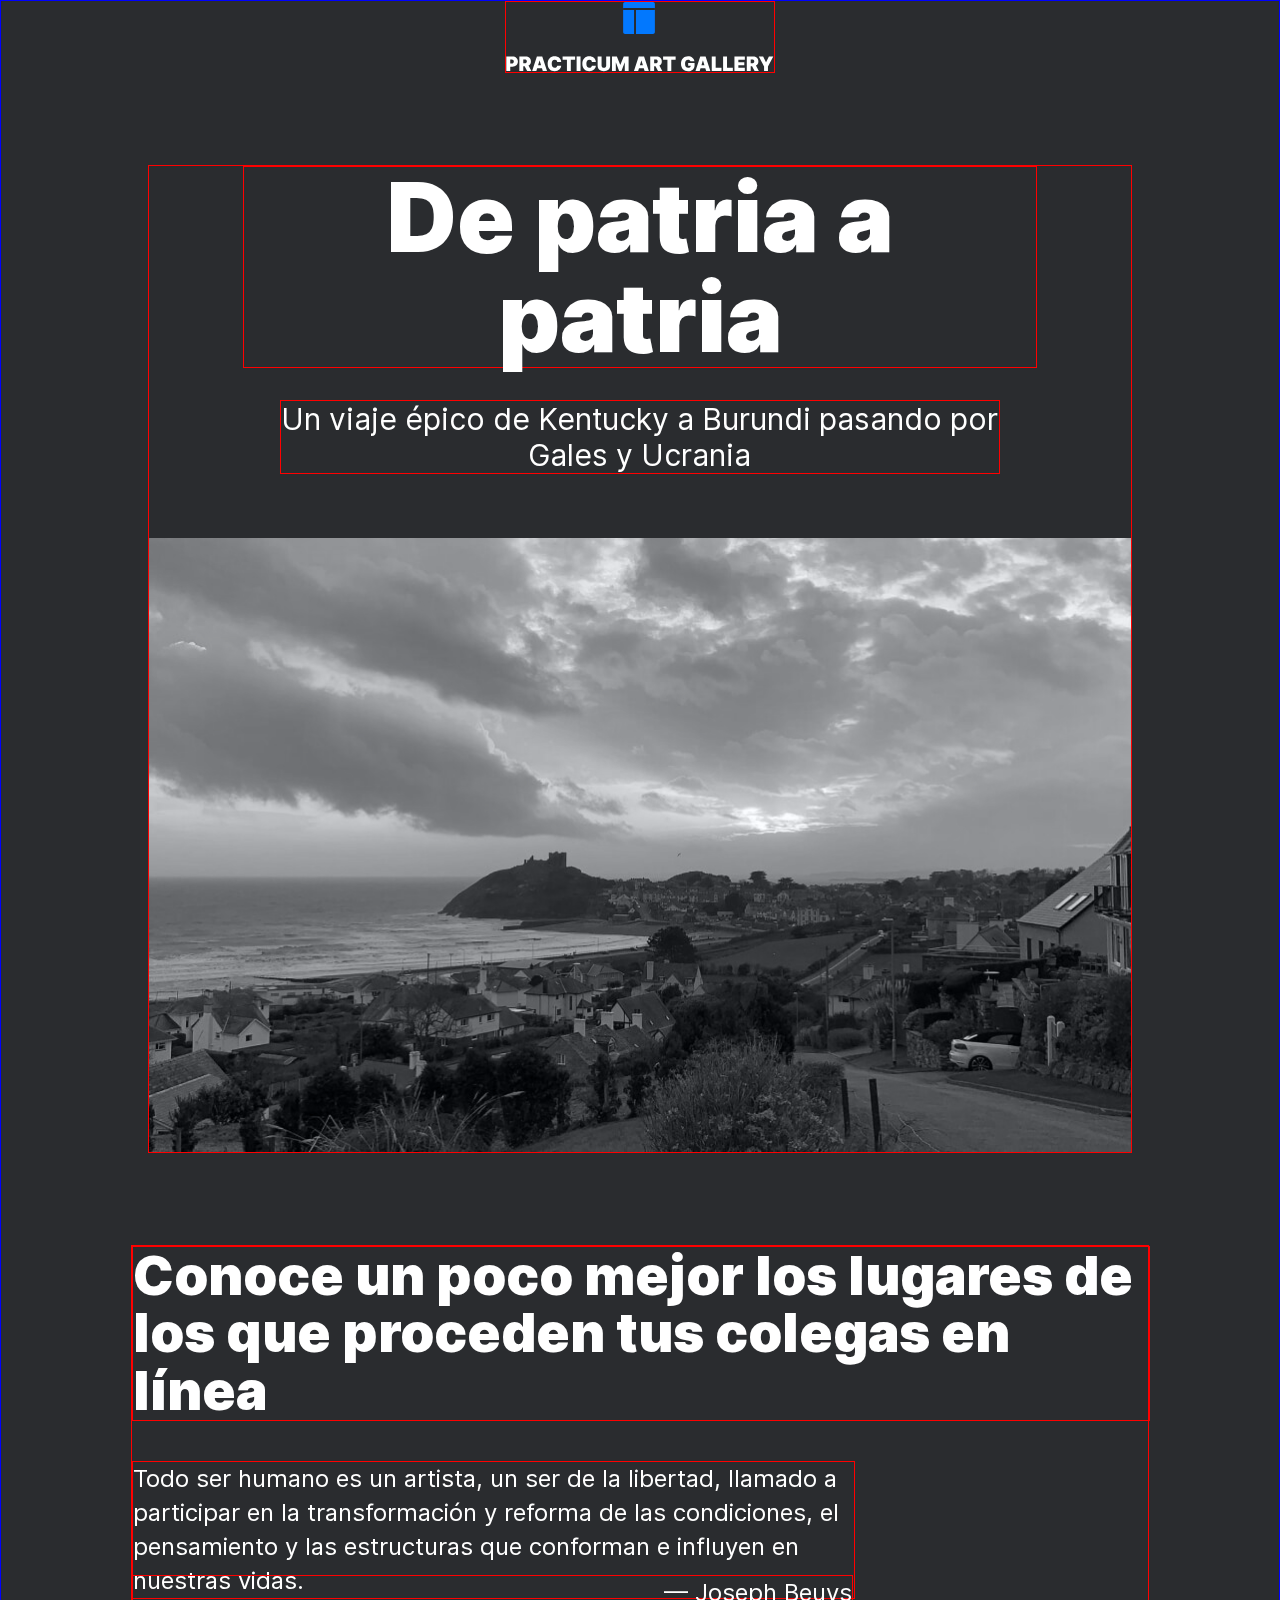
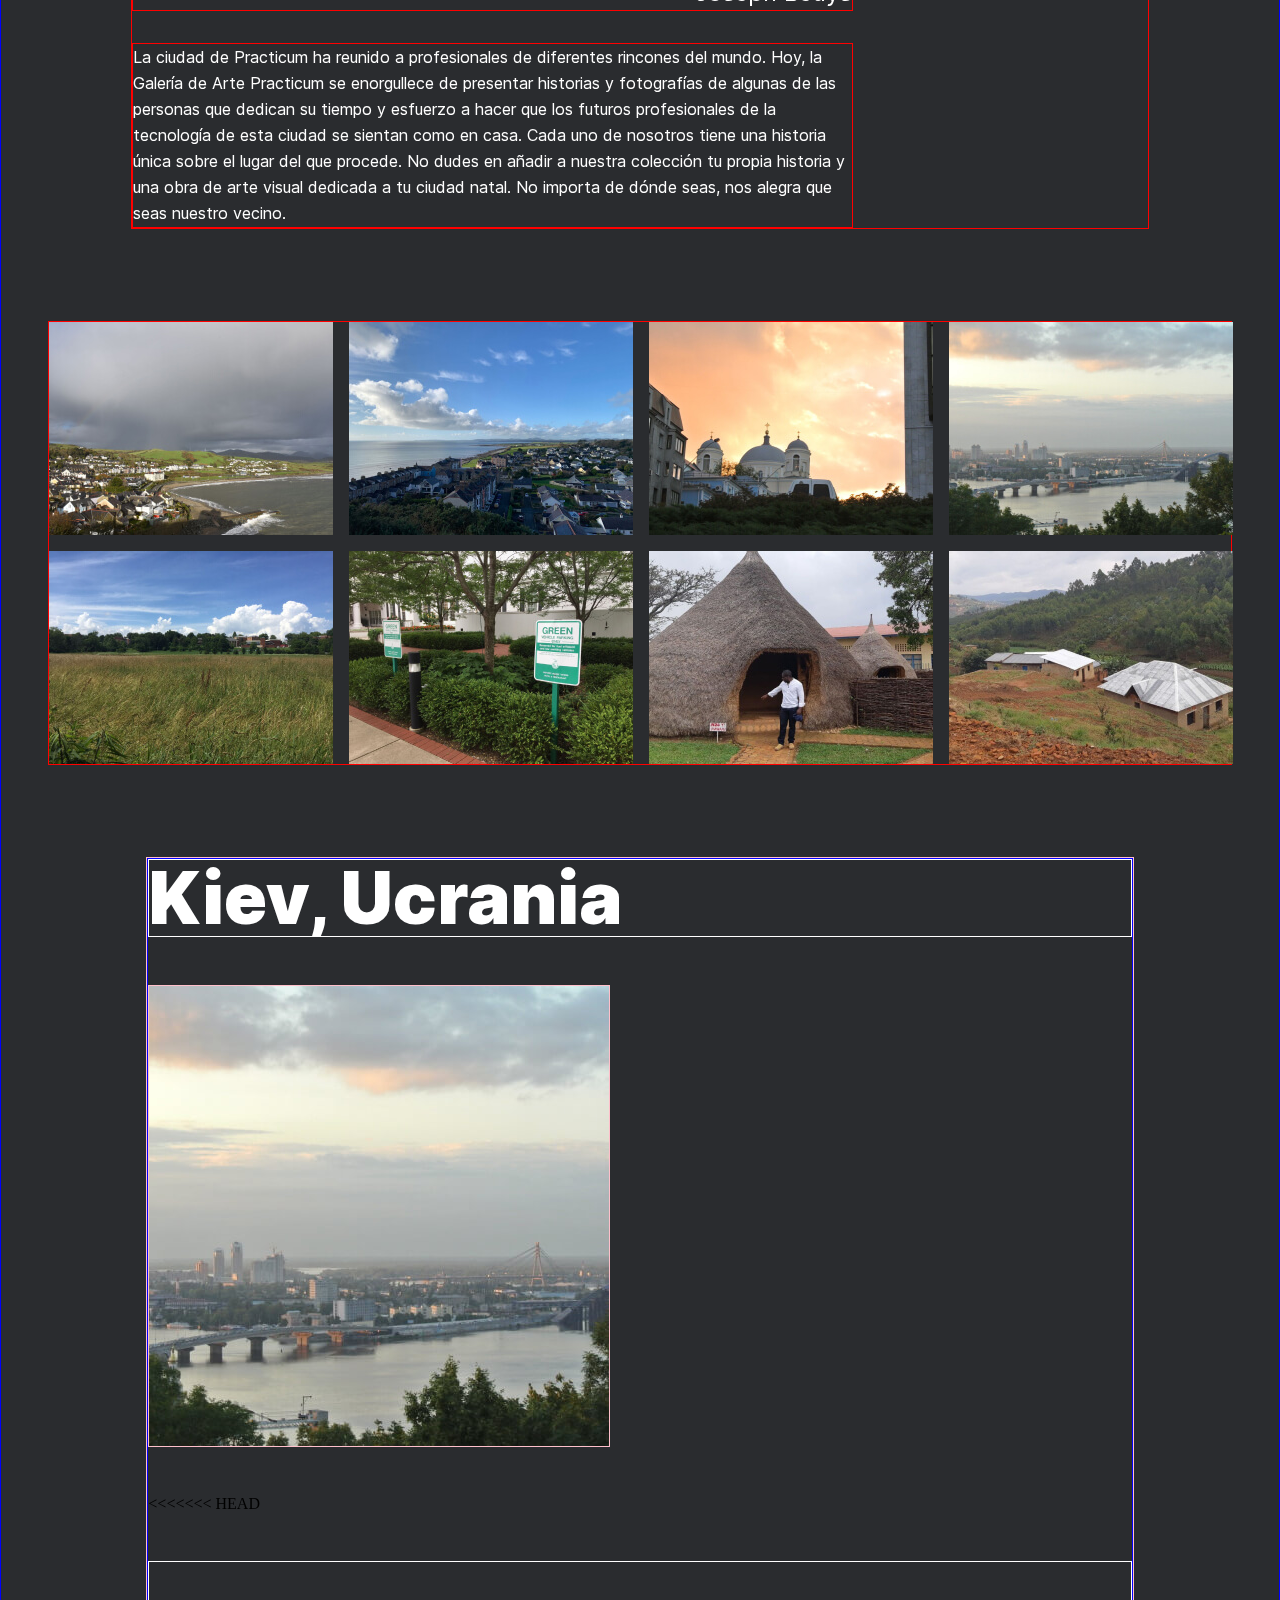
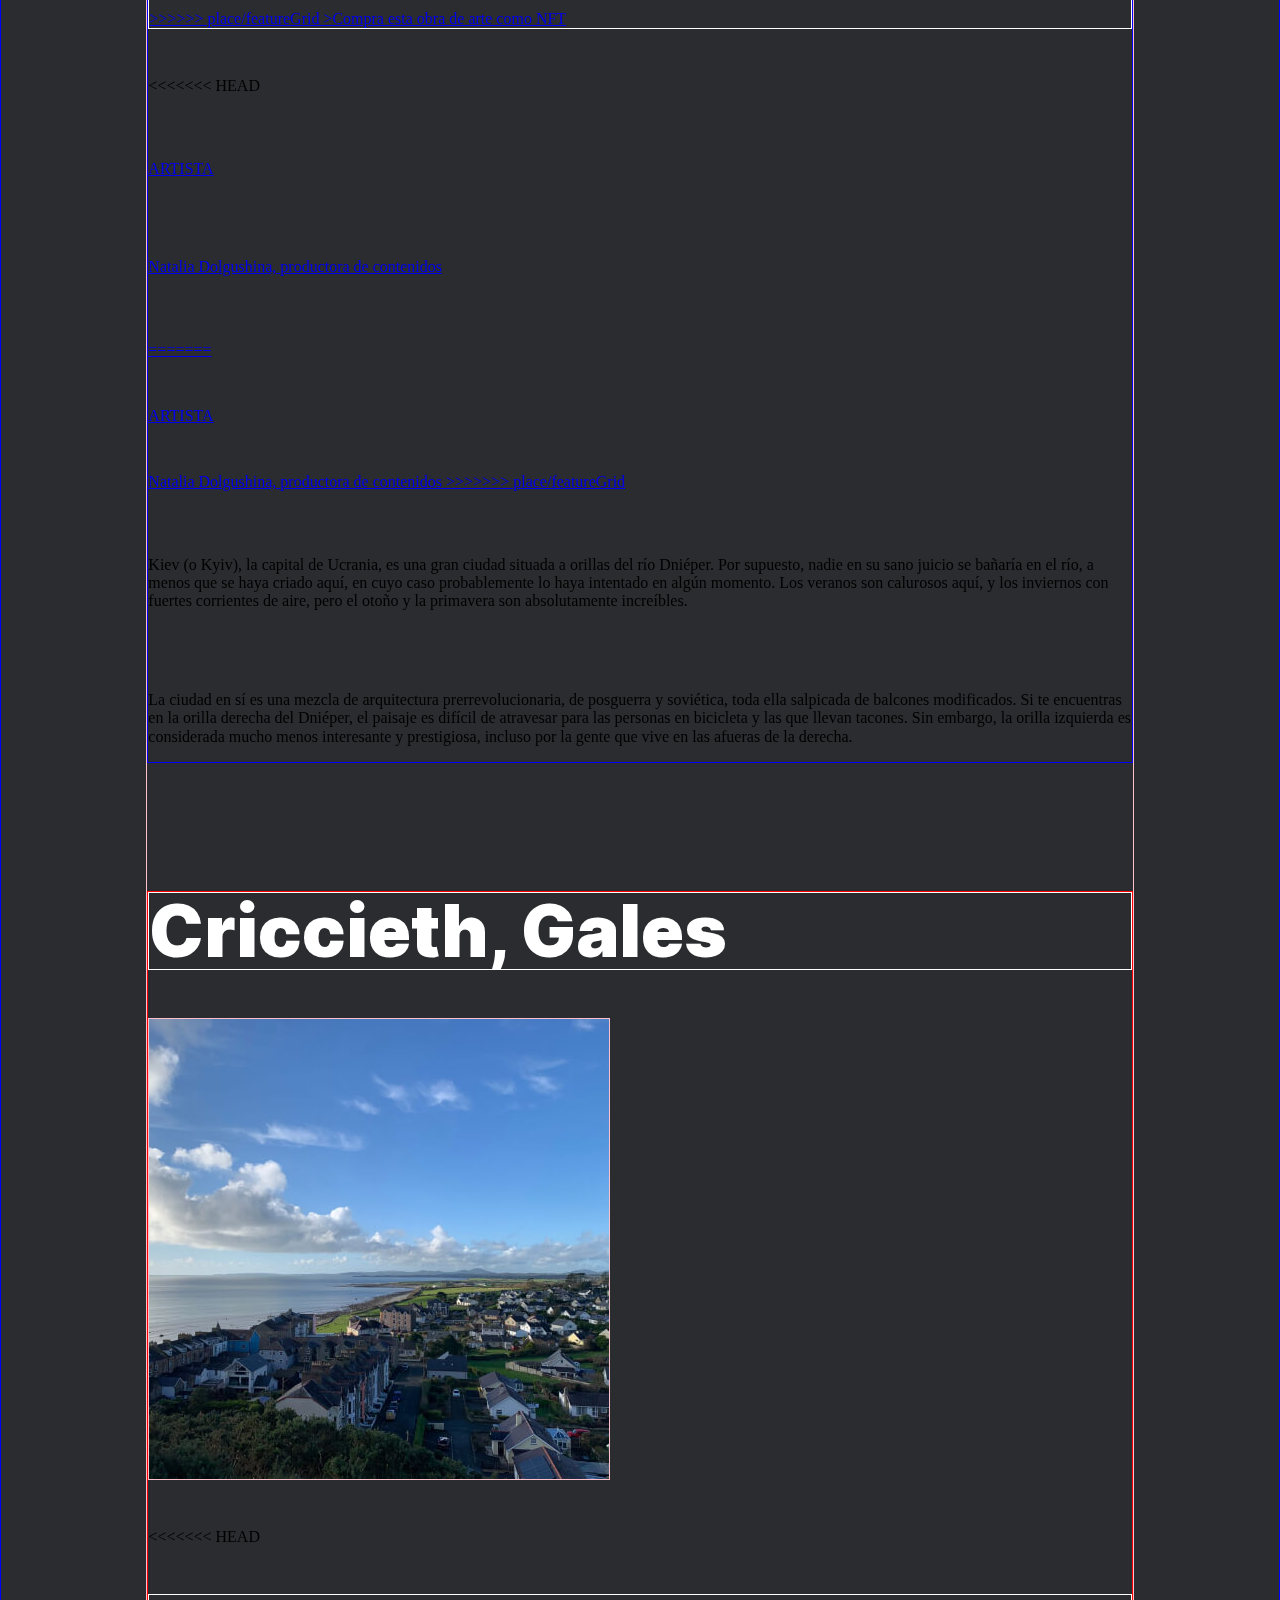
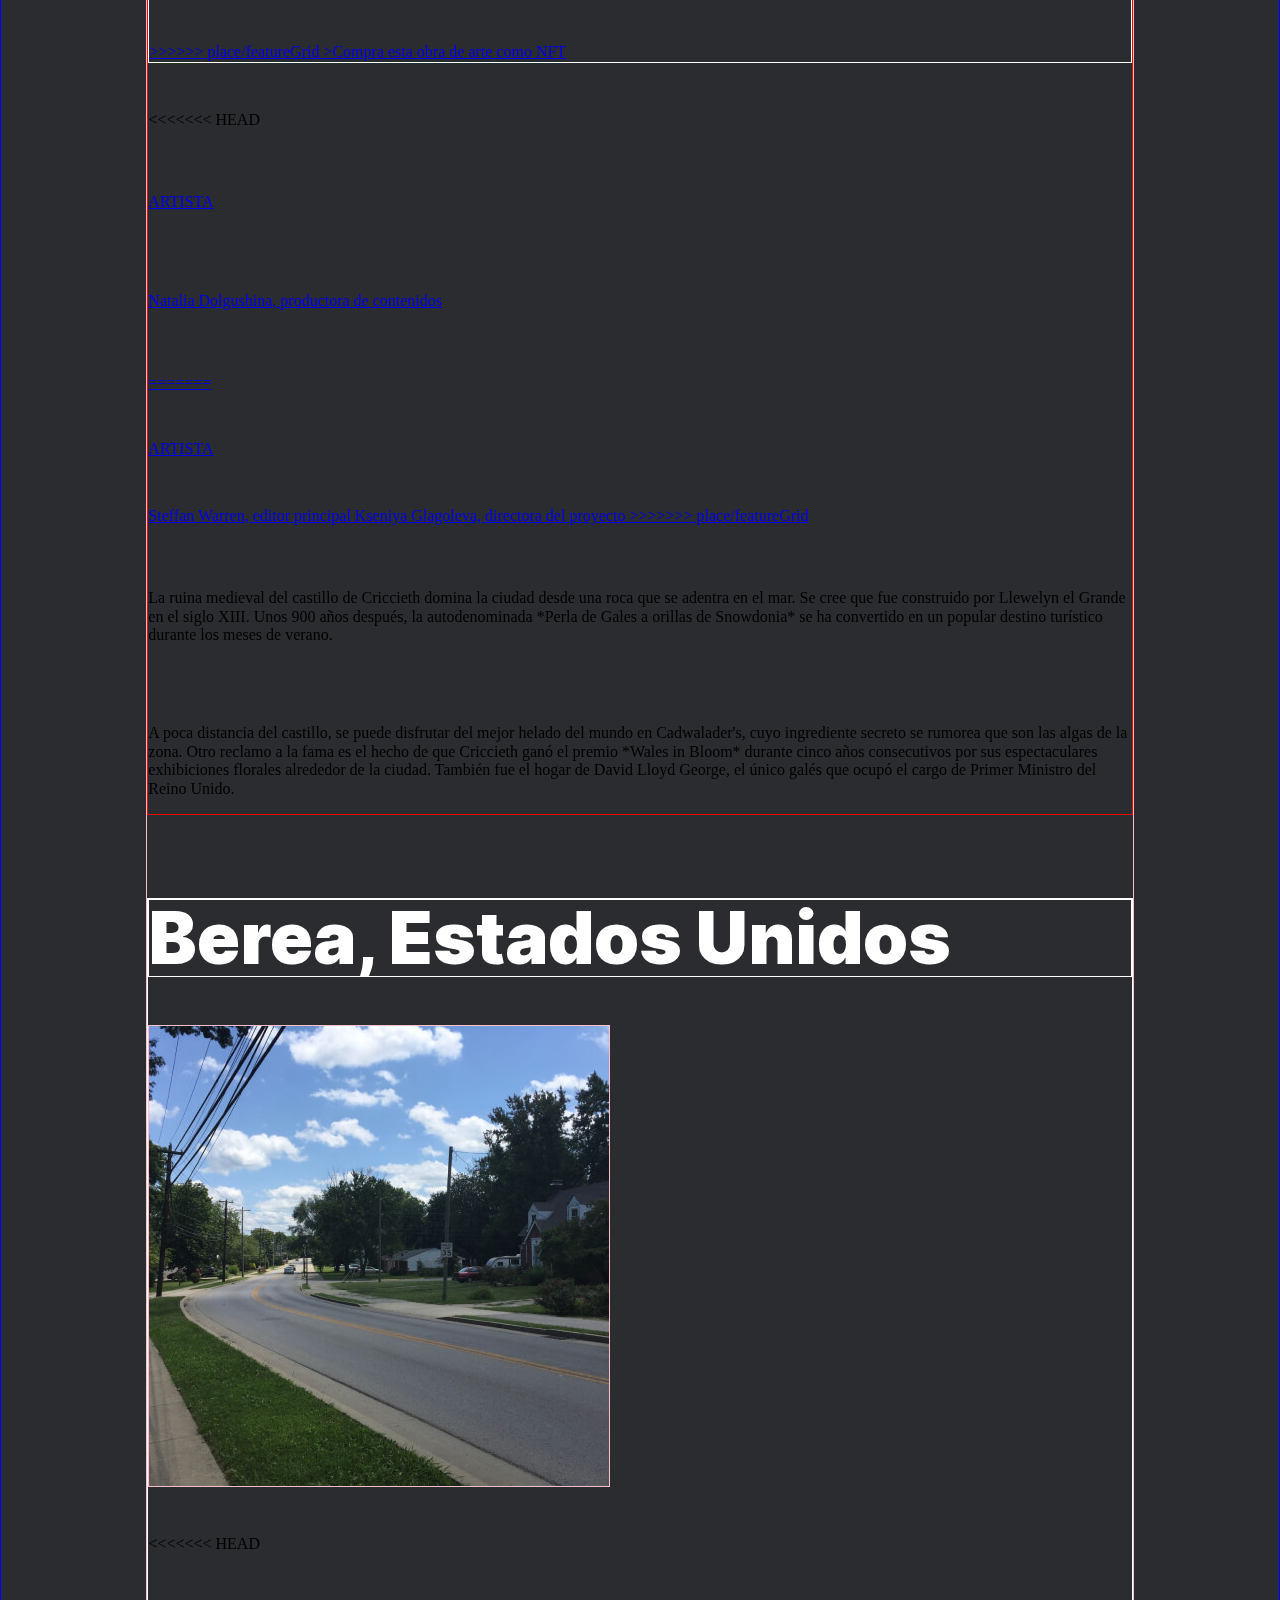
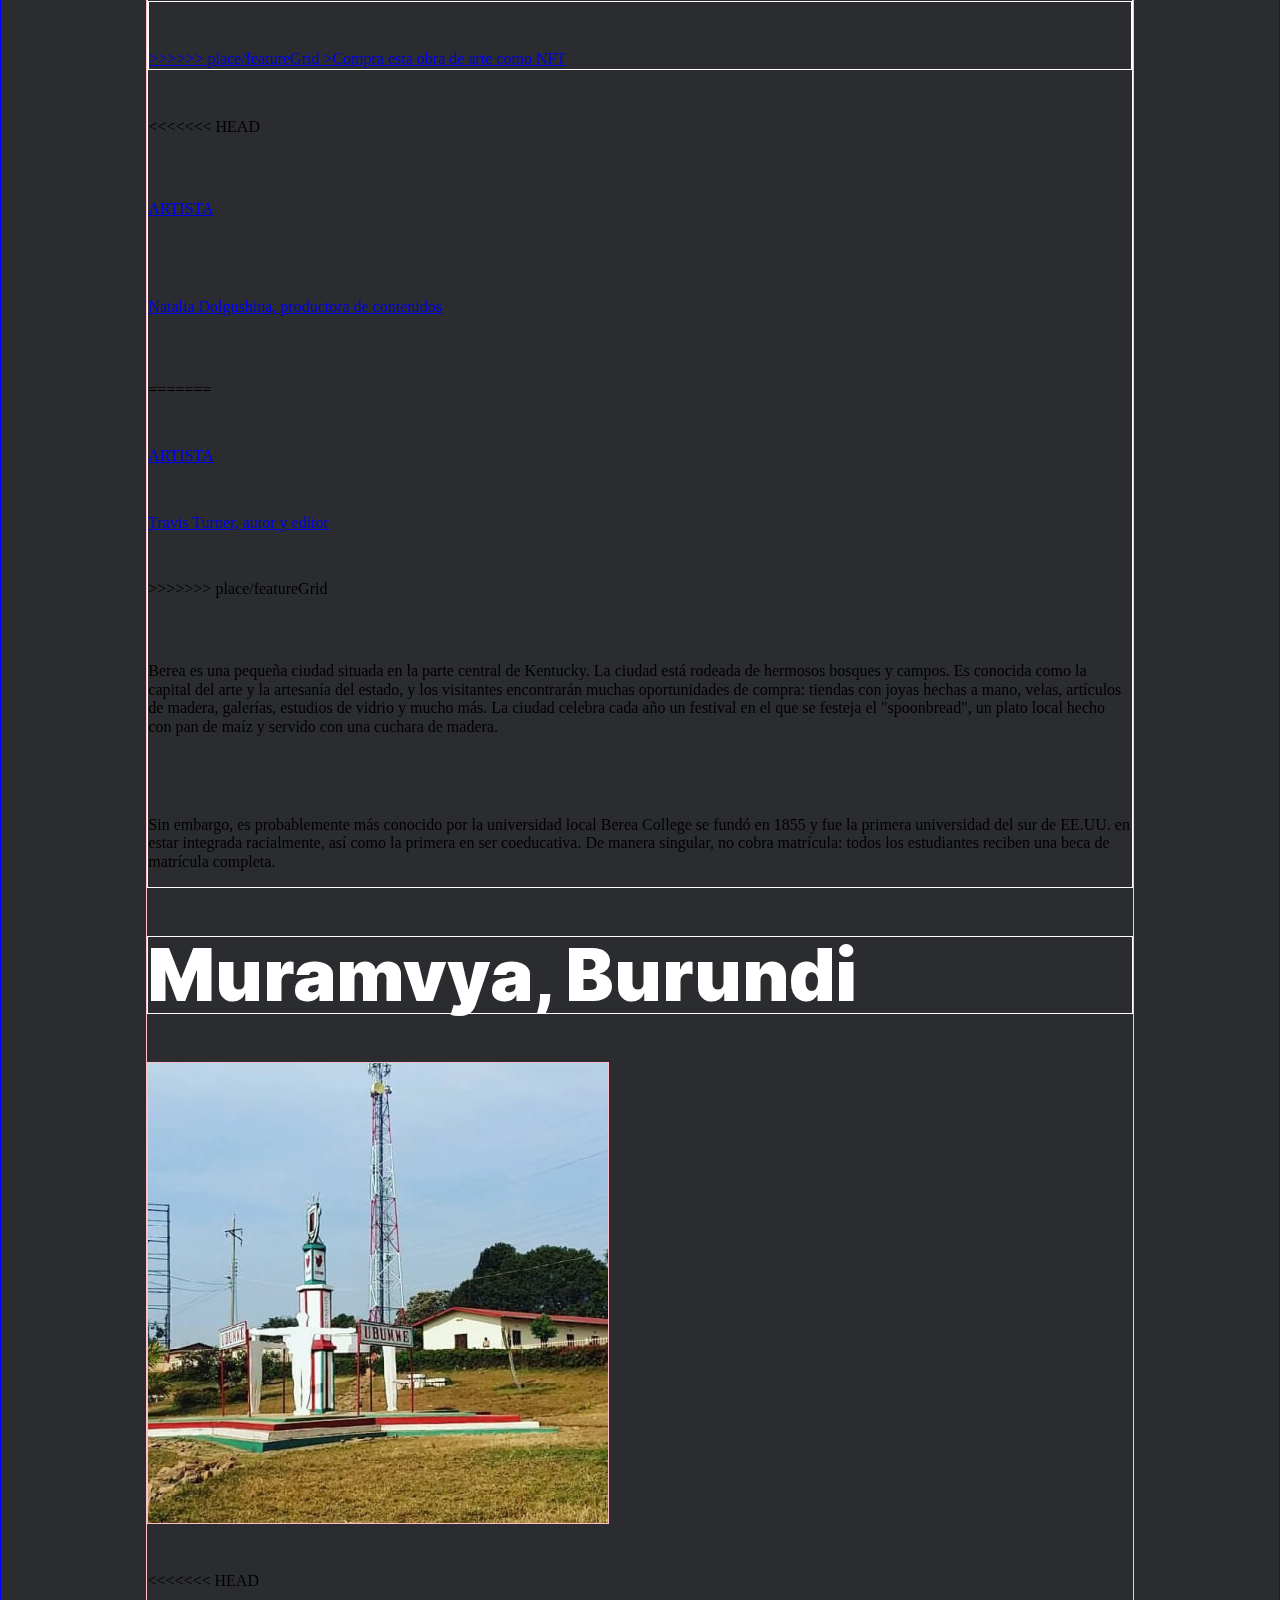
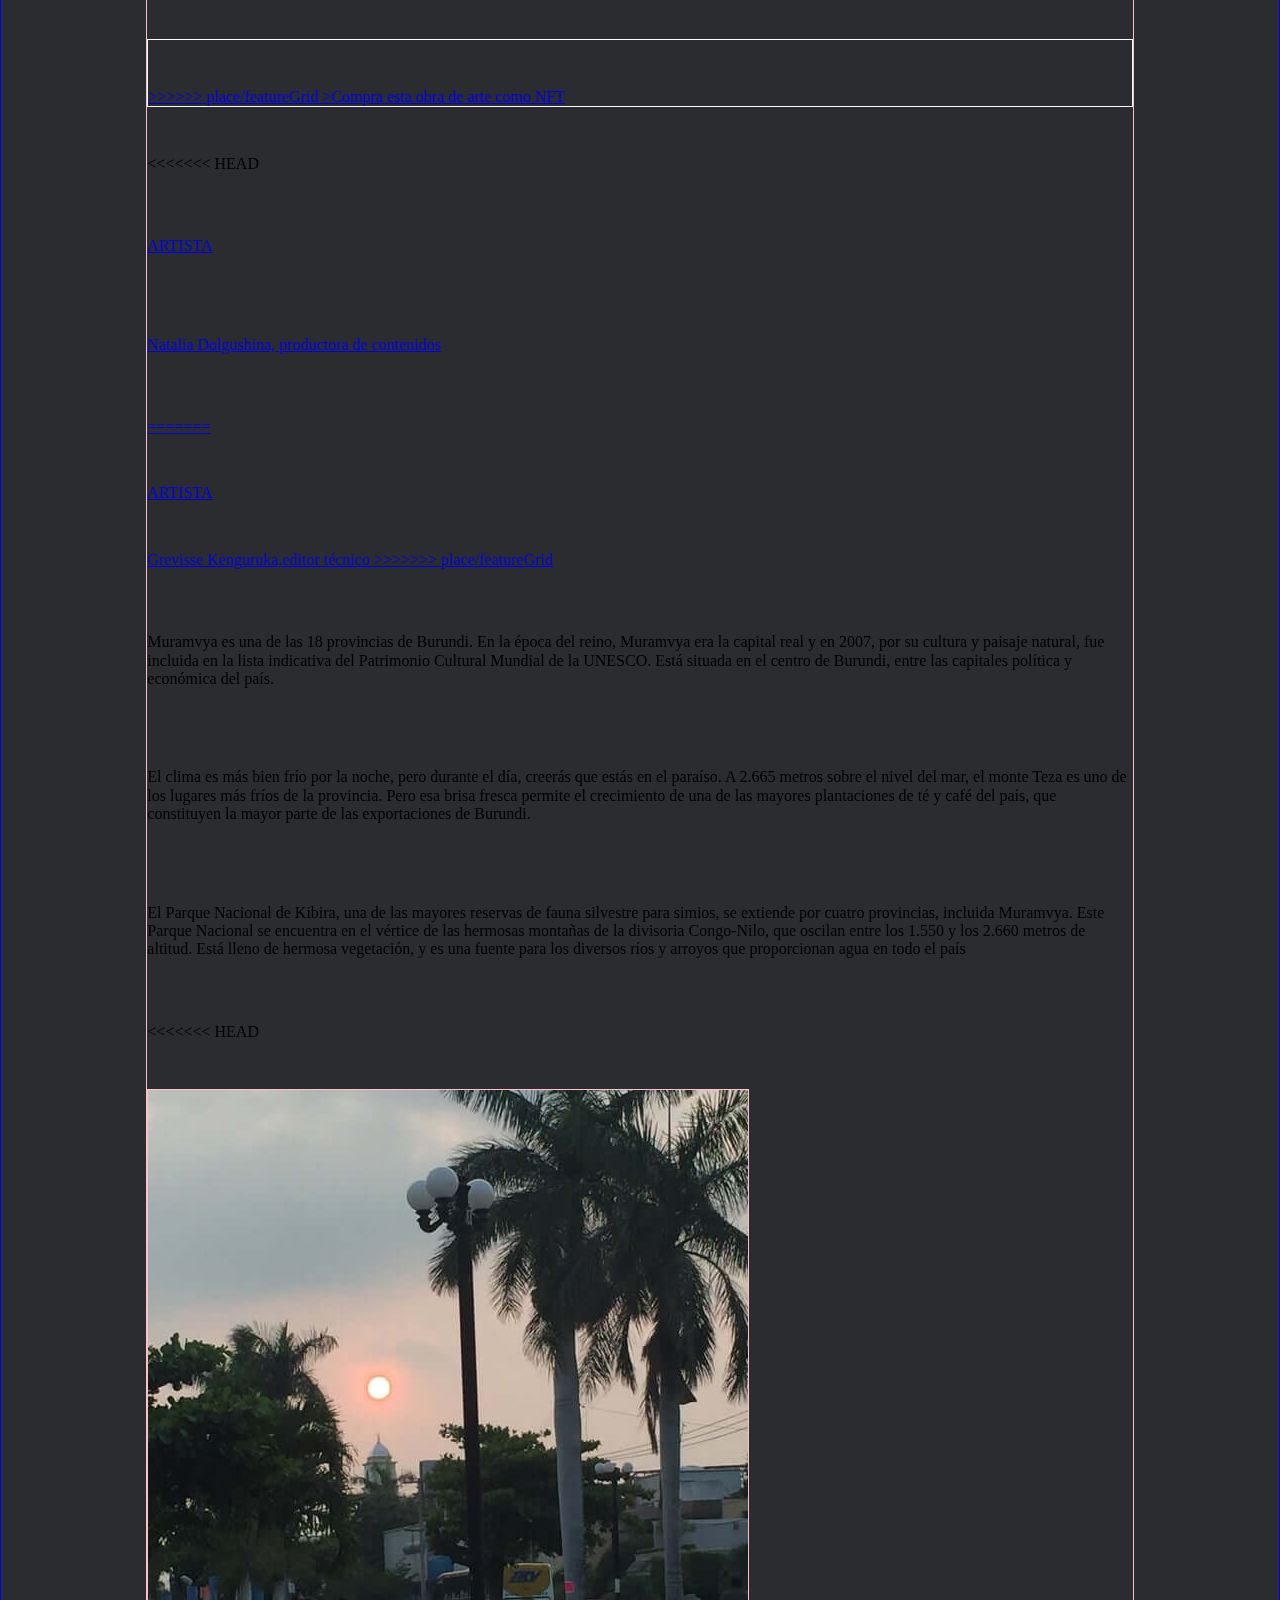
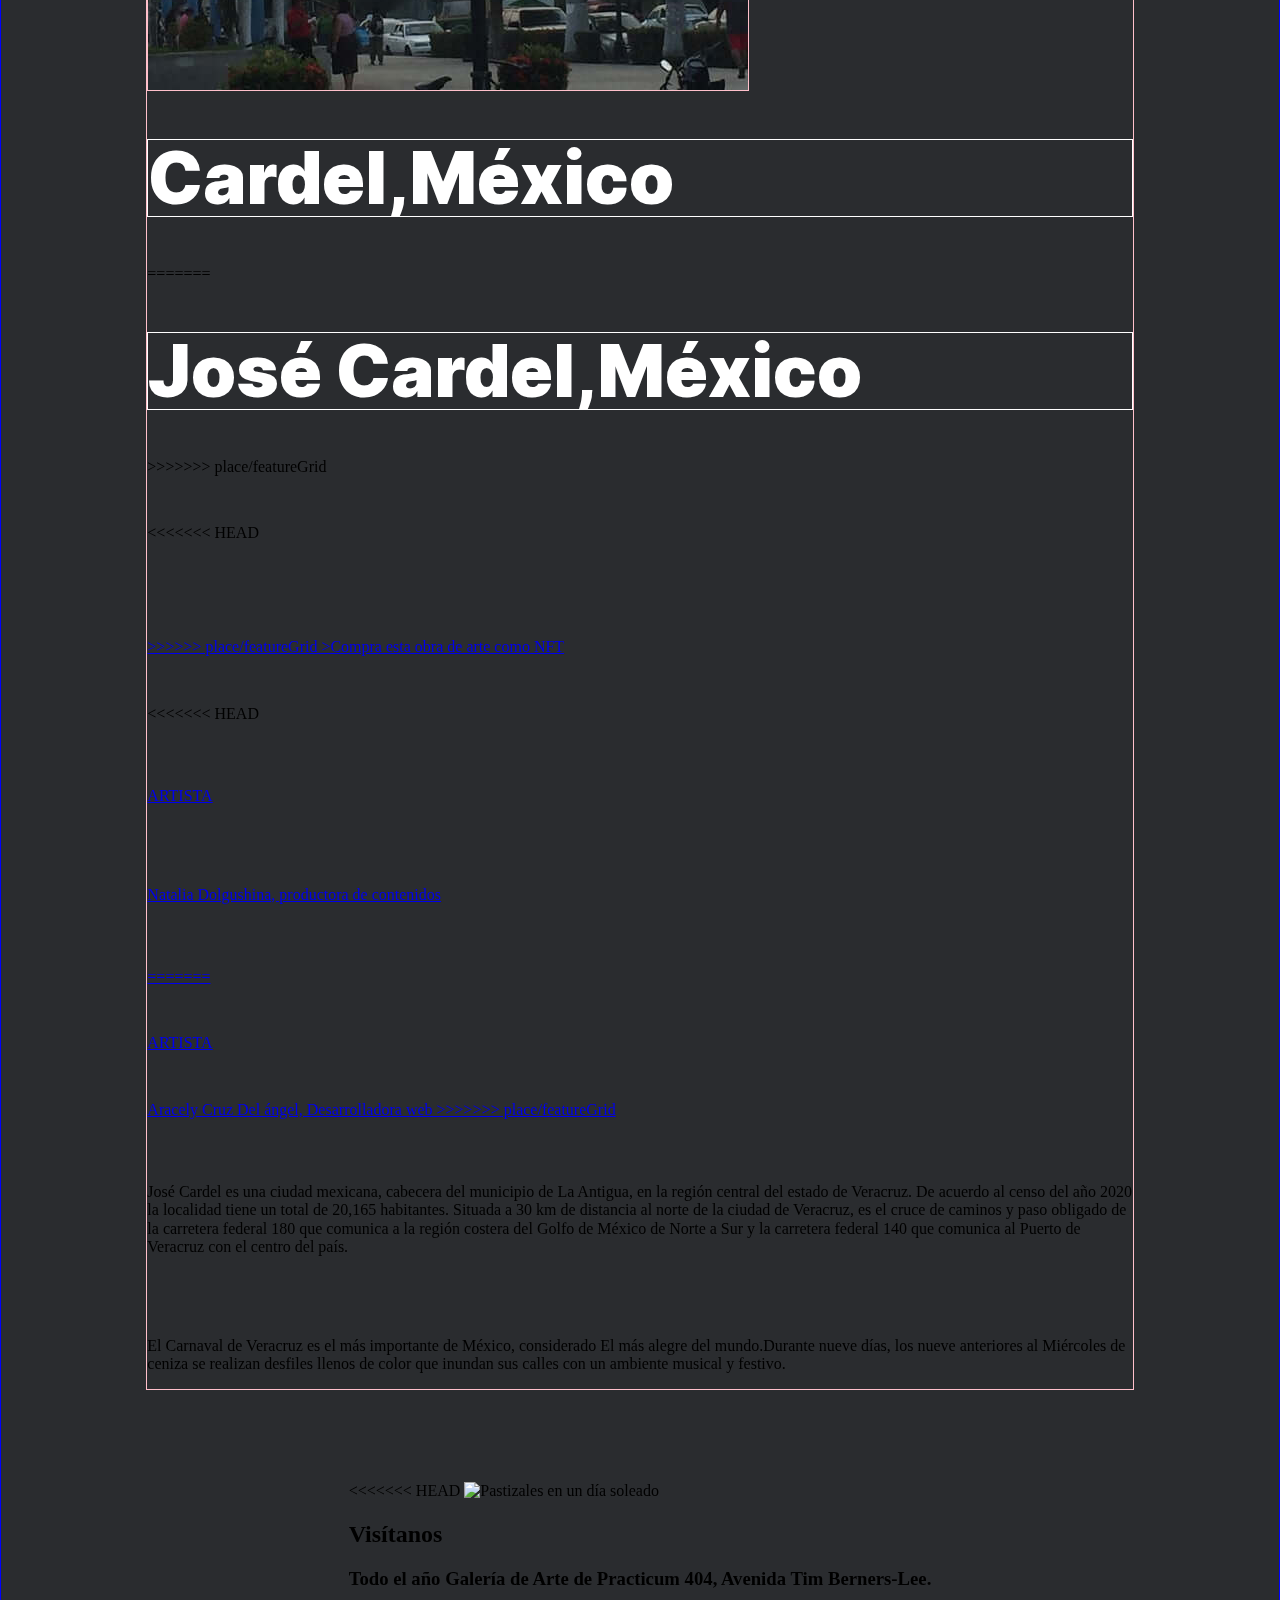
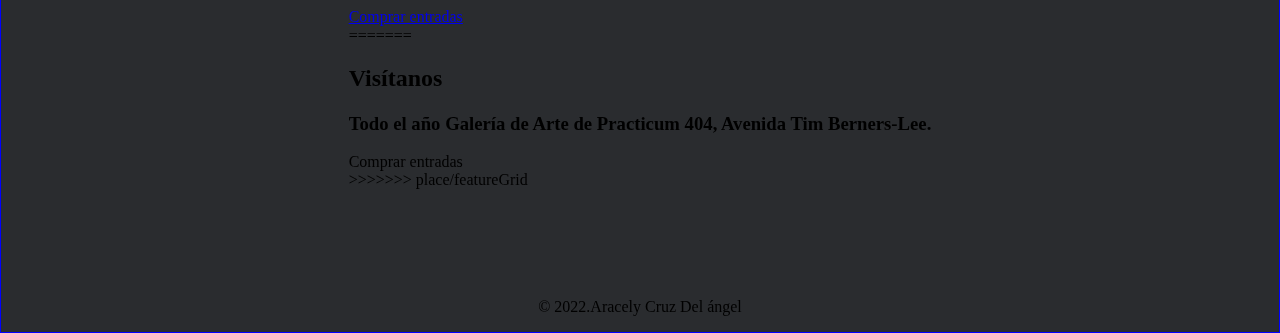
==== commit 2b1d9c4d: "merge all" ====
--- a/1280.html
+++ b/1280.html
@@ -99,16 +99,29 @@
             alt="Puente que conecta el río que traviesa Kiev en Ucrania"
             class="place__image"
           />
-
-          <div class="place__frame">
-            <a href="#" class="place__frame"
-              >Compra esta obra de arte como NFT</a
-            >
-          </div>
-
+<<<<<<< HEAD
+          <div class="place frame">
+            <a href="#" class="frame__text"
+=======
+
+          <div class="place__frame">
+            <a href="#" class="place__frame"
+>>>>>>> place/featureGrid
+              >Compra esta obra de arte como NFT</a
+            >
+          </div>
+
+<<<<<<< HEAD
+          <a href="#" class="place web">
+            <p class="web__artist-heading">ARTISTA</p>
+            <p class="web__artist-name">
+              Natalia Dolgushina, productora de contenidos
+            </p>
+=======
           <a href="#" class="place__artist-heading">ARTISTA</a>
           <a href="#" class="place__artist-name">
             Natalia Dolgushina, productora de contenidos
+>>>>>>> place/featureGrid
           </a>
 
           <p class="place__paragraph">
@@ -136,17 +149,30 @@
             alt="Vista al mar en Criccieth Gales"
             class="place__image"
           />
-
-          <div class="place__frame">
-            <a href="#" class="place__frame"
-              >Compra esta obra de arte como NFT</a
-            >
-          </div>
-
+<<<<<<< HEAD
+          <div class="place frame">
+            <a href="#" class="frame__text"
+=======
+
+          <div class="place__frame">
+            <a href="#" class="place__frame"
+>>>>>>> place/featureGrid
+              >Compra esta obra de arte como NFT</a
+            >
+          </div>
+
+<<<<<<< HEAD
+          <a href="#" class="place web">
+            <p class="web__artist-heading">ARTISTA</p>
+            <p class="web__artist-name">
+              Natalia Dolgushina, productora de contenidos
+            </p>
+=======
           <a href="#" class="place__artist-heading">ARTISTA</a>
           <a href="#" class="place__artist-name">
             Steffan Warren, editor principal Kseniya Glagoleva, directora del
             proyecto
+>>>>>>> place/featureGrid
           </a>
 
           <p class="place__paragraph">
@@ -175,17 +201,31 @@
             alt="Puente que conecta el río que traviesa Kiev en Ucrania"
             class="place__image"
           />
-
-          <div class="place__frame">
-            <a href="#" class="place__frame"
-              >Compra esta obra de arte como NFT</a
-            >
-          </div>
-
+<<<<<<< HEAD
+          <div class="place frame">
+            <a href="#" class="frame__text"
+=======
+
+          <div class="place__frame">
+            <a href="#" class="place__frame"
+>>>>>>> place/featureGrid
+              >Compra esta obra de arte como NFT</a
+            >
+          </div>
+
+<<<<<<< HEAD
+          <a href="#" class="place web">
+            <p class="web__artist-heading">ARTISTA</p>
+            <p class="web__artist-name">
+              Natalia Dolgushina, productora de contenidos
+            </p>
+          </a>
+=======
           <a href="#" class="place__artist-heading">ARTISTA</a>
           <a href="#" class="place__artist-name"
             >Travis Turner, autor y editor</a
           >
+>>>>>>> place/featureGrid
 
           <p class="place__paragraph">
             Berea es una pequeña ciudad situada en la parte central de Kentucky.
@@ -213,16 +253,29 @@
             alt="Puente que conecta el río que traviesa Kiev en Ucrania"
             class="place__image"
           />
-
-          <div class="place__frame">
-            <a href="#" class="place__frame"
-              >Compra esta obra de arte como NFT</a
-            >
-          </div>
-
+<<<<<<< HEAD
+          <div class="place frame">
+            <a href="#" class="frame__text"
+=======
+
+          <div class="place__frame">
+            <a href="#" class="place__frame"
+>>>>>>> place/featureGrid
+              >Compra esta obra de arte como NFT</a
+            >
+          </div>
+
+<<<<<<< HEAD
+          <a href="#" class="place web">
+            <p class="web__artist-heading">ARTISTA</p>
+            <p class="web__artist-name">
+              Natalia Dolgushina, productora de contenidos
+            </p>
+=======
           <a href="#" class="place__artist-heading">ARTISTA</a>
           <a href="#" class="place__artist-name">
             Grevisse Kenguruka,editor técnico
+>>>>>>> place/featureGrid
           </a>
 
           <p class="place__paragraph">
@@ -250,22 +303,40 @@
             proporcionan agua en todo el país
           </p>
         </div>
-        <div class="place">
+
+        <div class="place">
+<<<<<<< HEAD
+          <h2 class="place__title">Cardel,México</h2>
+=======
           <h2 class="place__title">José Cardel,México</h2>
+>>>>>>> place/featureGrid
           <img
             src="./images/place__cardelMexico.jpg"
             alt="Puente que conecta el río que traviesa Kiev en Ucrania"
             class="place__image"
           />
-          <div class="place__frame">
-            <a href="#" class="place__frame"
-              >Compra esta obra de arte como NFT</a
-            >
-          </div>
-
+<<<<<<< HEAD
+          <div class="place frame">
+            <a href="#" class="frame__text"
+=======
+          <div class="place__frame">
+            <a href="#" class="place__frame"
+>>>>>>> place/featureGrid
+              >Compra esta obra de arte como NFT</a
+            >
+          </div>
+
+<<<<<<< HEAD
+          <a href="#" class="place web">
+            <p class="web__artist-heading">ARTISTA</p>
+            <p class="web__artist-name">
+              Natalia Dolgushina, productora de contenidos
+            </p>
+=======
           <a href="#" class="place__artist-heading">ARTISTA</a>
           <a href="#" class="place__artist-name">
             Aracely Cruz Del ángel, Desarrolladora web
+>>>>>>> place/featureGrid
           </a>
 
           <p class="place__paragraph">
@@ -288,11 +359,28 @@
       </section>
 
       <section class="cover">
+<<<<<<< HEAD
+        <img
+          src="./images/cover_background.jpg"
+          alt="Pastizales en un día soleado"
+        />
+        <div class="action-call">
+          <h2>Visítanos</h2>
+          <h3>
+            Todo el año Galería de Arte de Practicum 404, Avenida Tim
+            Berners-Lee.
+          </h3>
+        </div>
+        <div class="cover frame">
+          <a href="#" class="frame__text">Comprar entradas</a>
+        </div>
+=======
         <h2 class="cover__title">Visítanos</h2>
         <h3 class="cover__subtitle">
           Todo el año Galería de Arte de Practicum 404, Avenida Tim Berners-Lee.
         </h3>
         <div class="cover__buy-button">Comprar entradas</div>
+>>>>>>> place/featureGrid
       </section>
 
       <section class="footer">
--- a/pages/1280.css
+++ b/pages/1280.css
@@ -22,11 +22,14 @@
 
 @import url(../blocks/place/place.css);
 @import url(../blocks/place/__title/place__title.css);
+@import url(../blocks/place/__image/place__image.css);
+<<<<<<< HEAD
 @import url(../blocks/place/__paragraph/place__paragraph.css);
-@import url(../blocks/place/__image/place__image.css);
+=======
 @import url(../blocks/place/__frame/place__frame.css);
 @import url(../blocks/place/__artist-heading/place__artist-heading.css);
 @import url(../blocks/place/__artist-name/place__artist-name.css);
+>>>>>>> place/featureGrid
 
 @import url(../blocks/cover/cover.css);
 @import url(../blocks/cover/__title/cover__title.css);
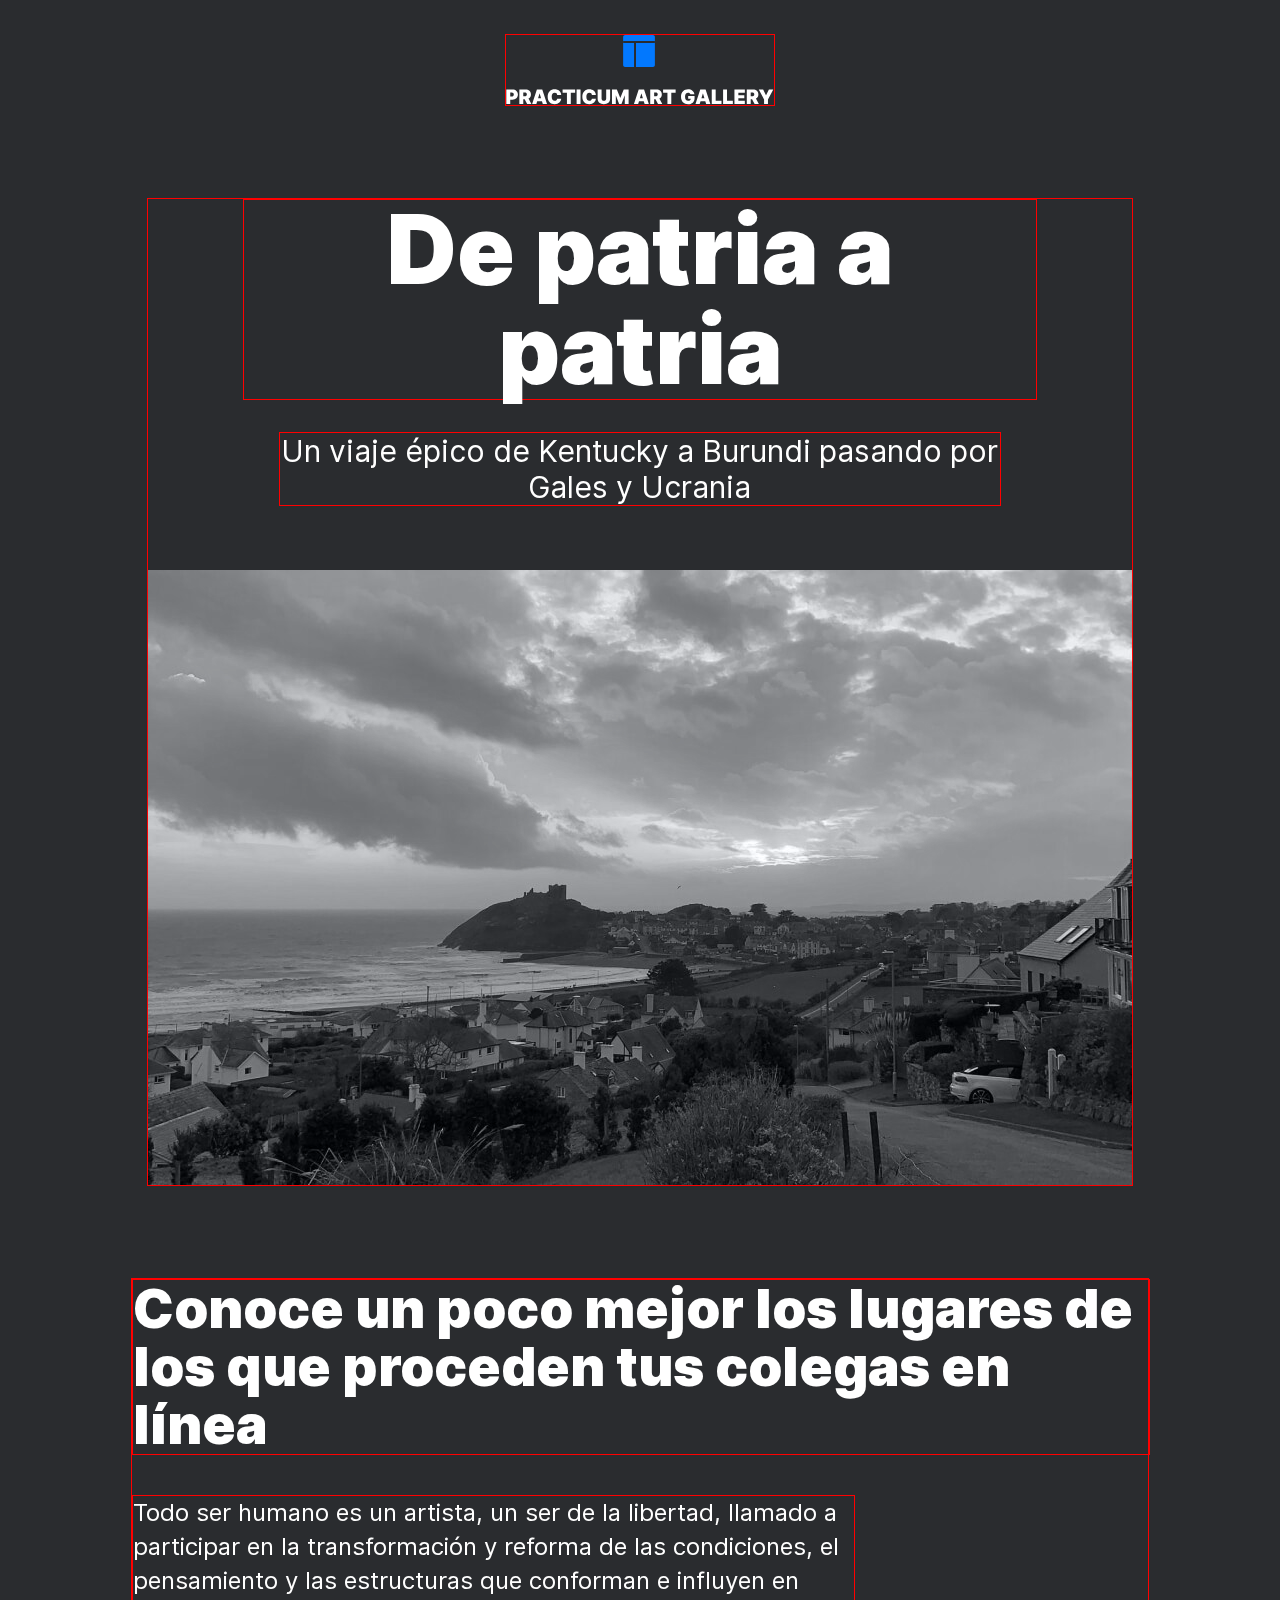
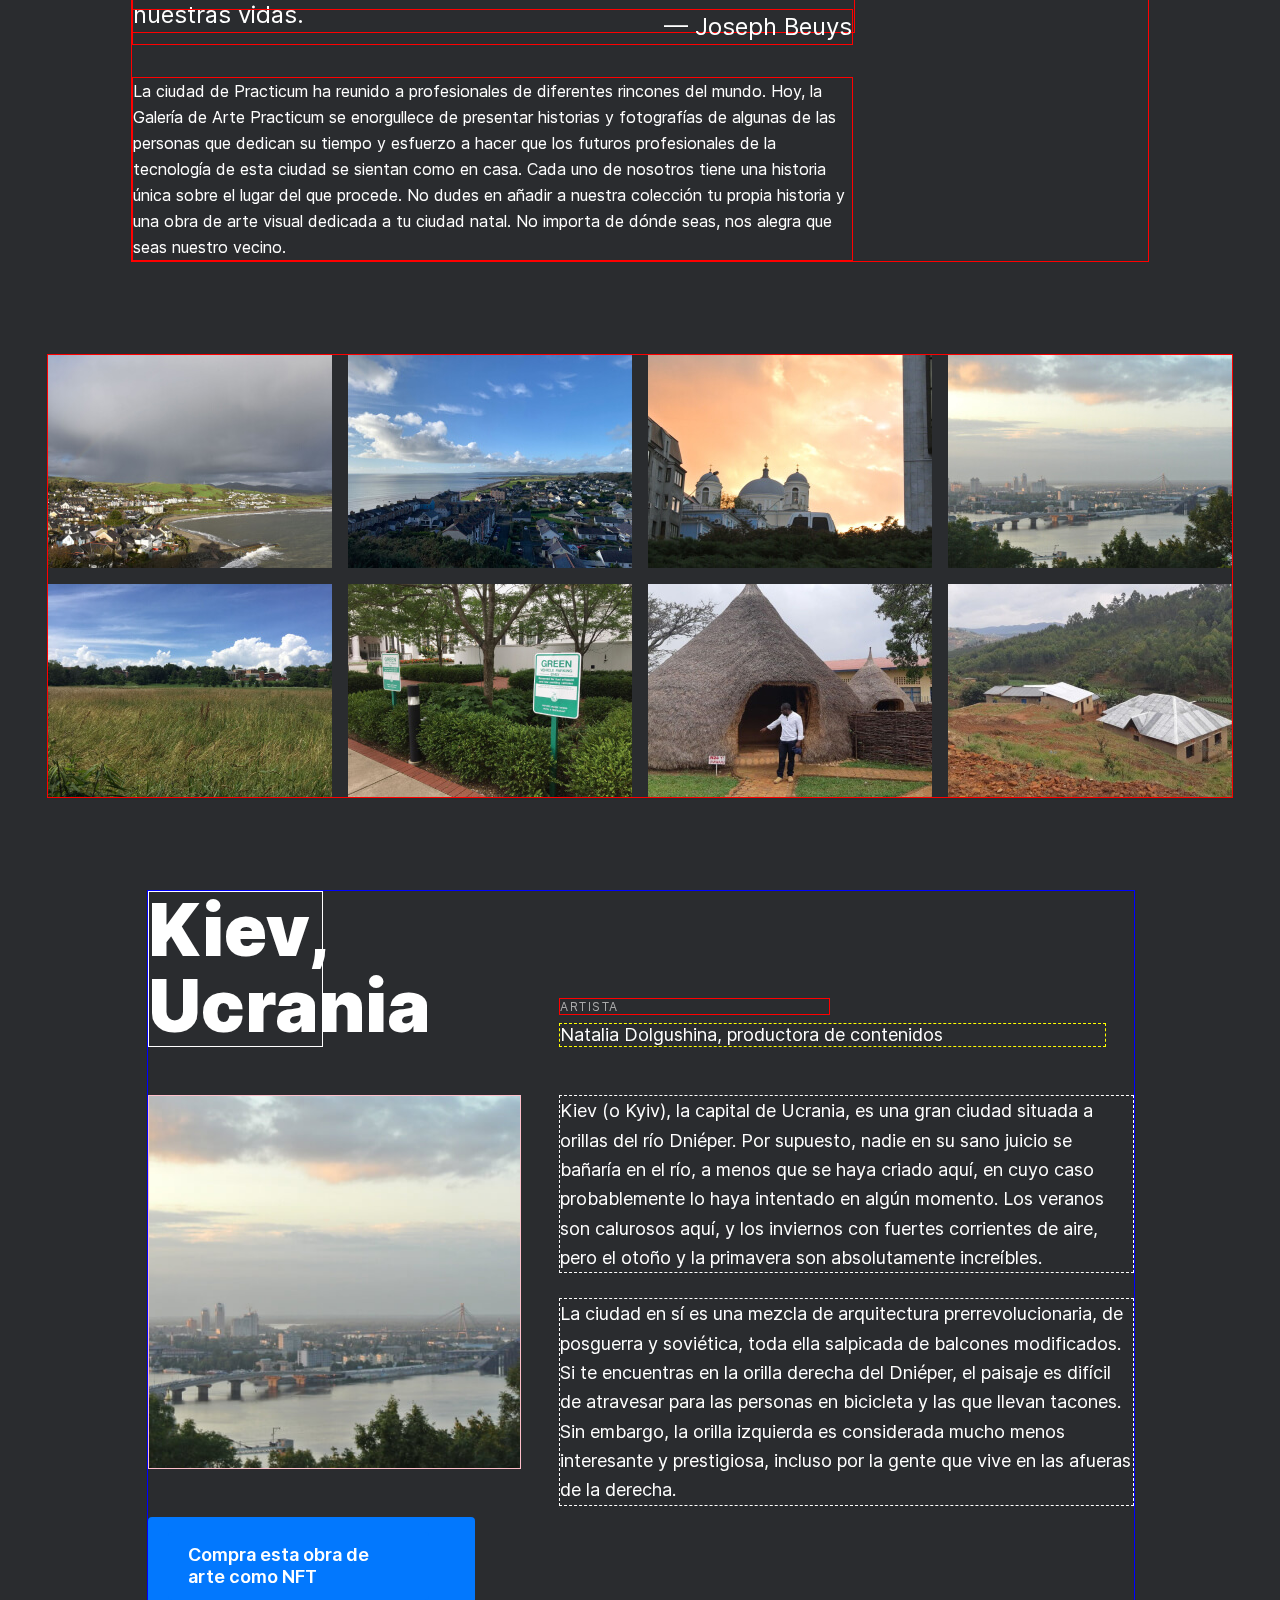
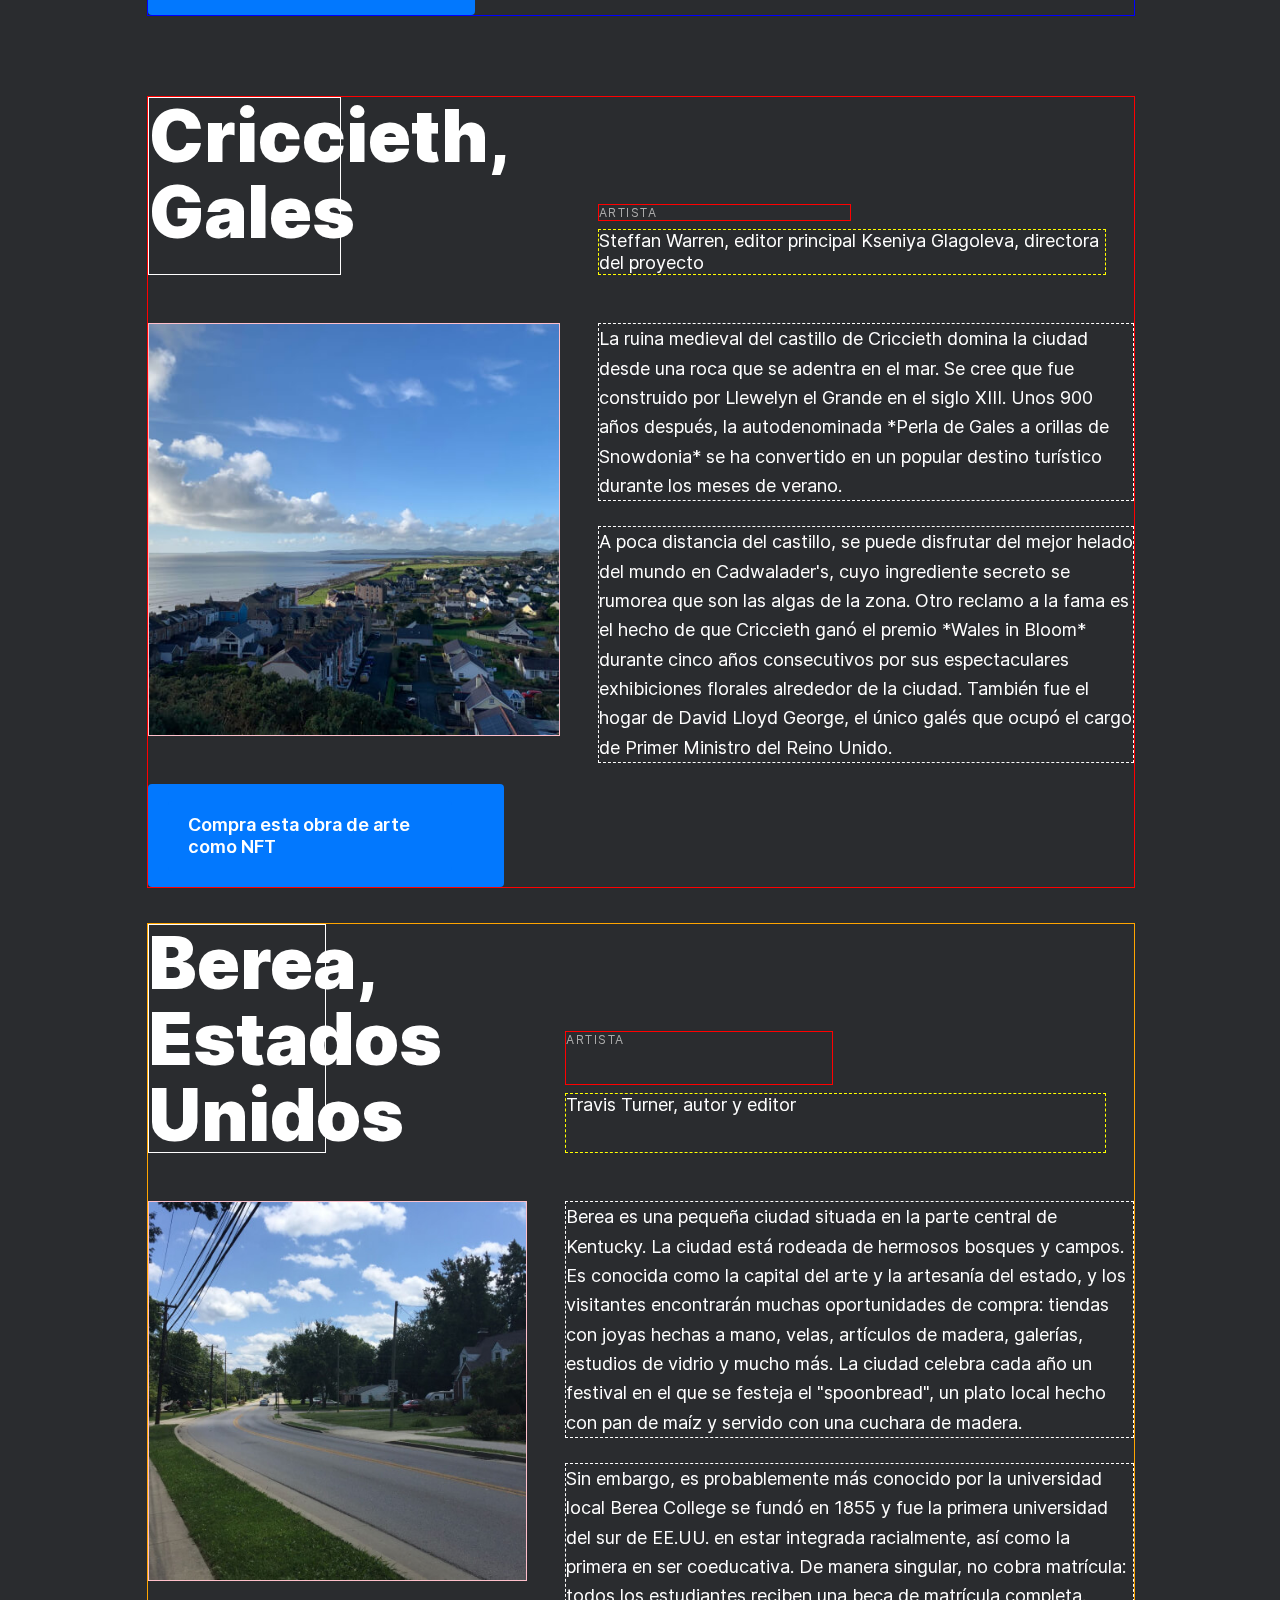
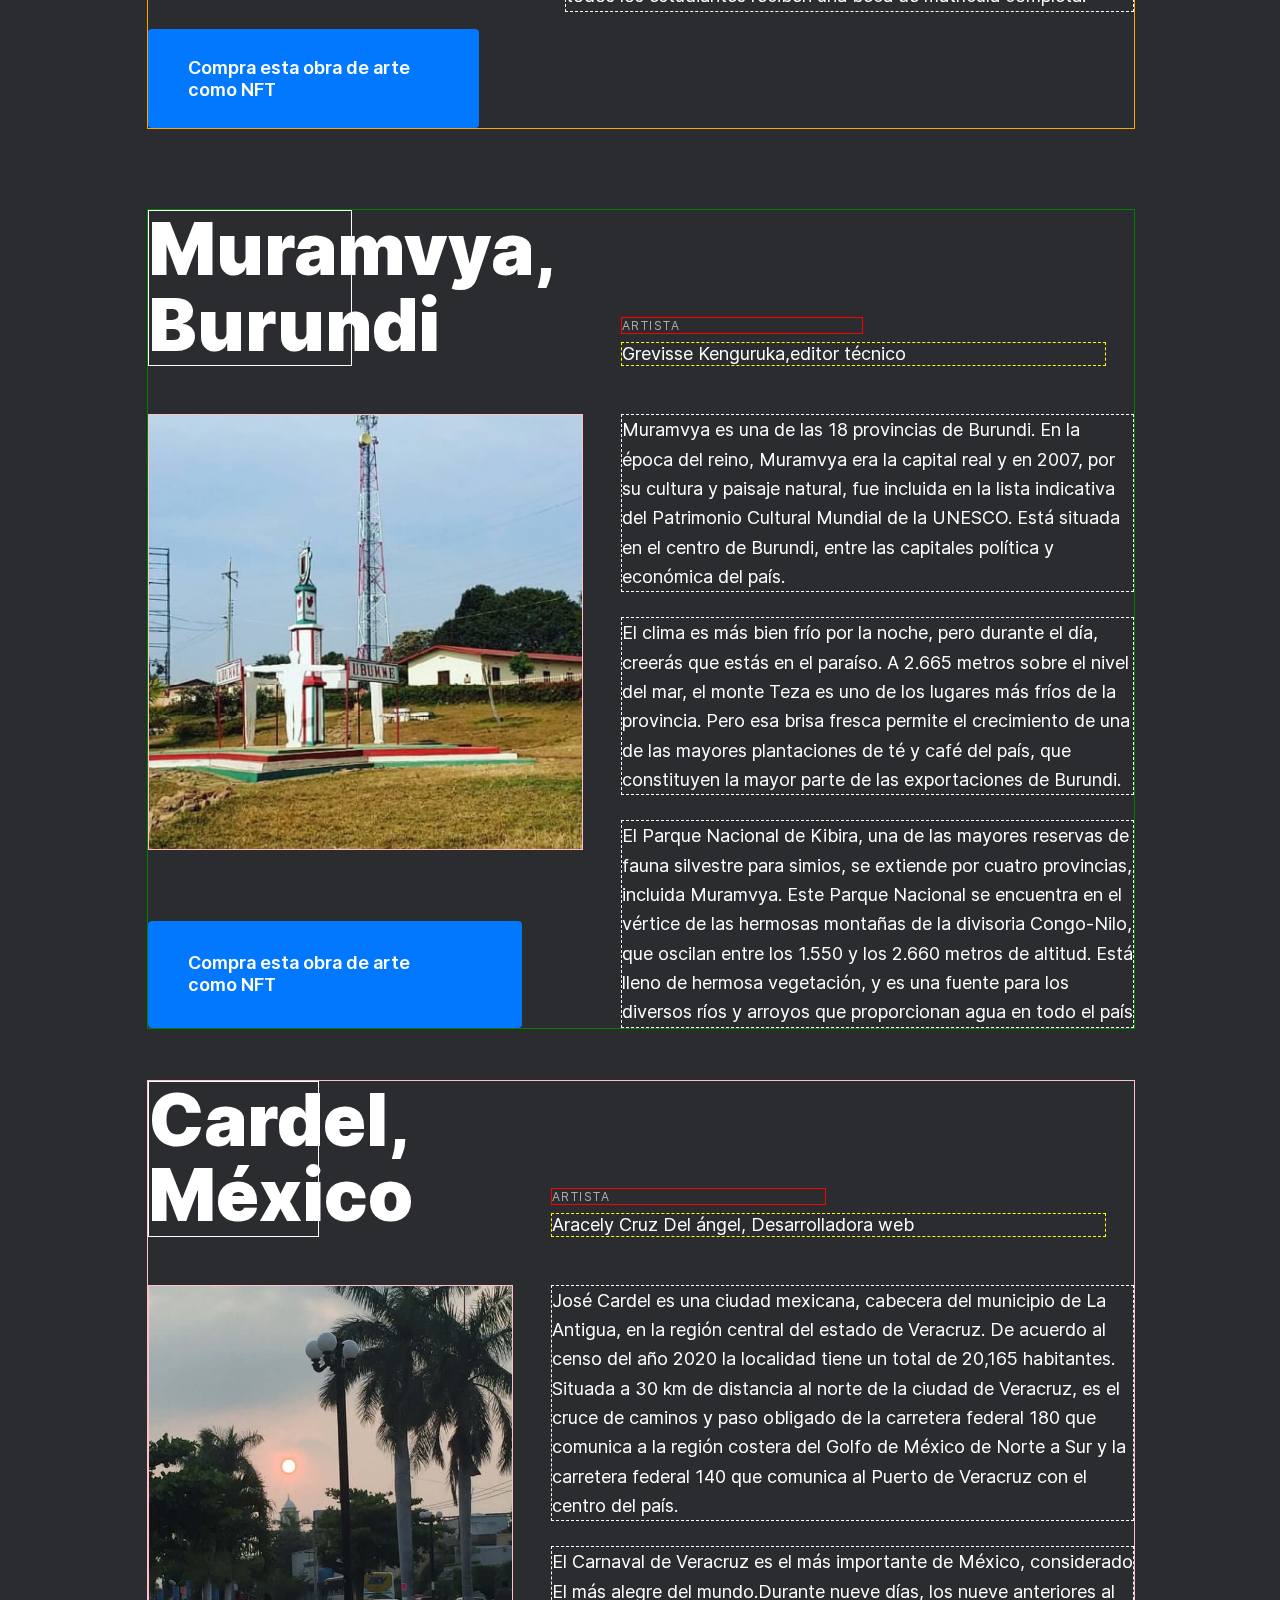
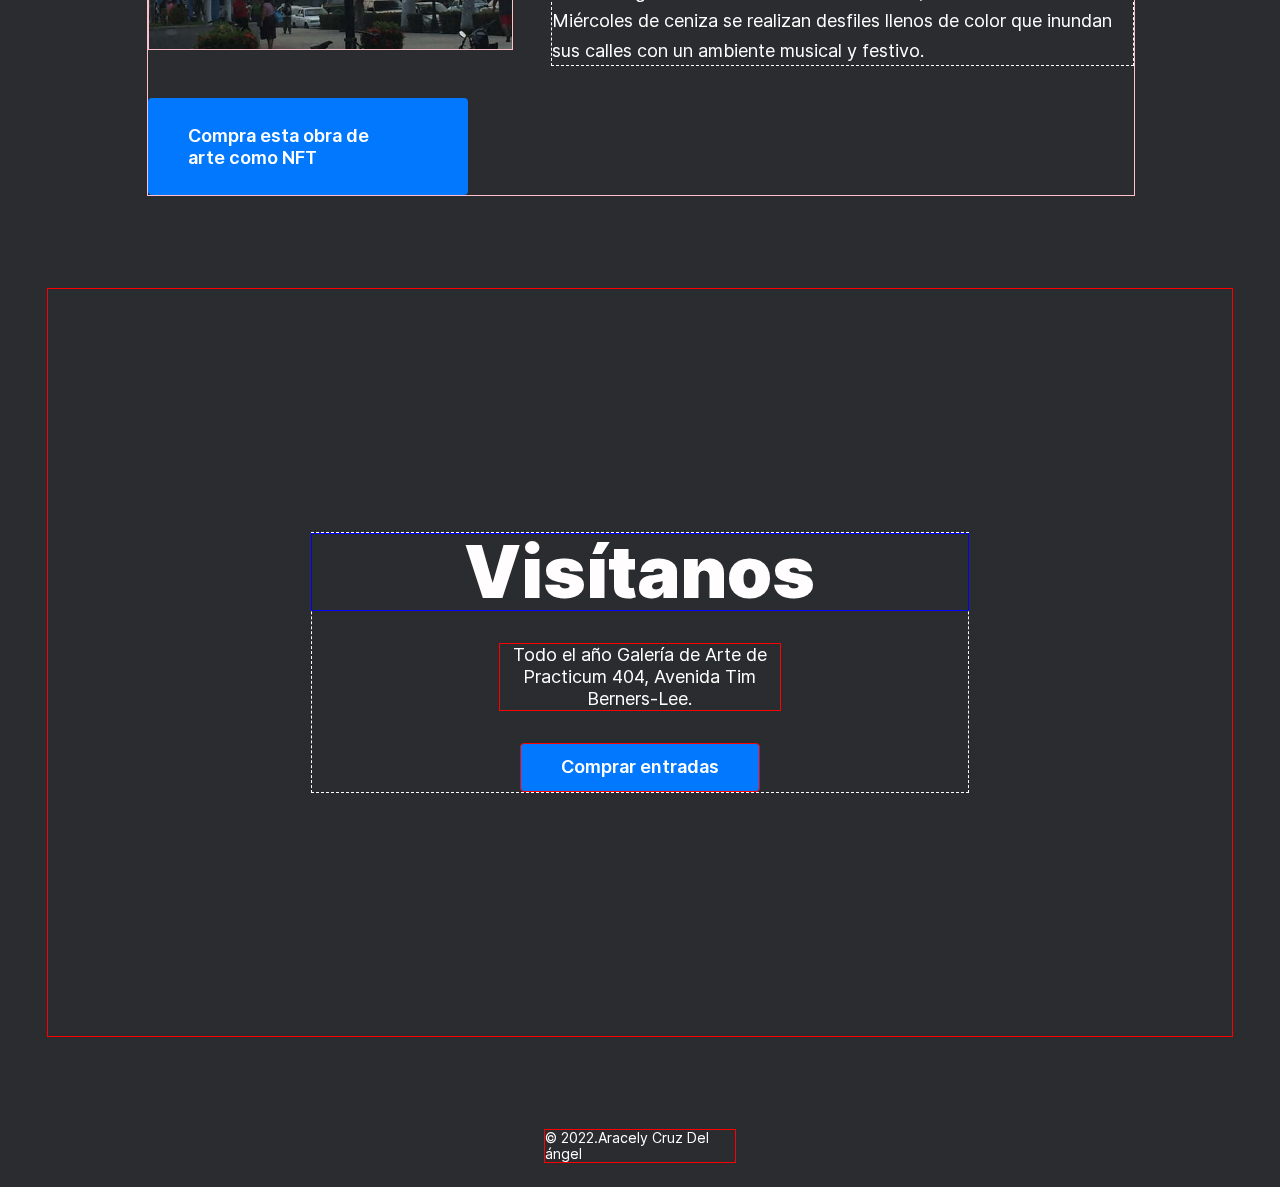
==== commit fdfcfdd9: "página de resolución 1280 terminada, trabajando en media queries" ====
--- a/1280.html
+++ b/1280.html
@@ -99,32 +99,20 @@
             alt="Puente que conecta el río que traviesa Kiev en Ucrania"
             class="place__image"
           />
-<<<<<<< HEAD
-          <div class="place frame">
-            <a href="#" class="frame__text"
-=======
-
-          <div class="place__frame">
-            <a href="#" class="place__frame"
->>>>>>> place/featureGrid
-              >Compra esta obra de arte como NFT</a
-            >
-          </div>
-
-<<<<<<< HEAD
-          <a href="#" class="place web">
-            <p class="web__artist-heading">ARTISTA</p>
-            <p class="web__artist-name">
-              Natalia Dolgushina, productora de contenidos
-            </p>
-=======
+          <div class="place__NFT-button">
+            <a
+              href="https://www.theverge.com/22310188/nft-explainer-what-is-blockchain-crypto-art-faq"
+              target="_blank"
+              rel="noopener noreferrer"
+              class="place__NFT-button"
+              >Compra esta obra de arte como NFT</a
+            >
+          </div>
           <a href="#" class="place__artist-heading">ARTISTA</a>
           <a href="#" class="place__artist-name">
             Natalia Dolgushina, productora de contenidos
->>>>>>> place/featureGrid
           </a>
-
-          <p class="place__paragraph">
+          <p class="place__paragraph-intro">
             Kiev (o Kyiv), la capital de Ucrania, es una gran ciudad situada a
             orillas del río Dniéper. Por supuesto, nadie en su sano juicio se
             bañaría en el río, a menos que se haya criado aquí, en cuyo caso
@@ -132,7 +120,7 @@
             calurosos aquí, y los inviernos con fuertes corrientes de aire, pero
             el otoño y la primavera son absolutamente increíbles.
           </p>
-          <p class="place__paragraph">
+          <p class="place__paragraph-main">
             La ciudad en sí es una mezcla de arquitectura prerrevolucionaria, de
             posguerra y soviética, toda ella salpicada de balcones modificados.
             Si te encuentras en la orilla derecha del Dniéper, el paisaje es
@@ -142,6 +130,7 @@
             afueras de la derecha.
           </p>
         </div>
+
         <div class="place">
           <h2 class="place__title">Criccieth, Gales</h2>
           <img
@@ -149,33 +138,24 @@
             alt="Vista al mar en Criccieth Gales"
             class="place__image"
           />
-<<<<<<< HEAD
-          <div class="place frame">
-            <a href="#" class="frame__text"
-=======
-
-          <div class="place__frame">
-            <a href="#" class="place__frame"
->>>>>>> place/featureGrid
-              >Compra esta obra de arte como NFT</a
-            >
-          </div>
-
-<<<<<<< HEAD
-          <a href="#" class="place web">
-            <p class="web__artist-heading">ARTISTA</p>
-            <p class="web__artist-name">
-              Natalia Dolgushina, productora de contenidos
-            </p>
-=======
+
+          <div class="place__NFT-button">
+            <a
+              href="https://www.theverge.com/22310188/nft-explainer-what-is-blockchain-crypto-art-faq"
+              target="_blank"
+              rel="noopener noreferrer"
+              class="place__NFT-button"
+              >Compra esta obra de arte como NFT</a
+            >
+          </div>
+
           <a href="#" class="place__artist-heading">ARTISTA</a>
           <a href="#" class="place__artist-name">
             Steffan Warren, editor principal Kseniya Glagoleva, directora del
             proyecto
->>>>>>> place/featureGrid
           </a>
 
-          <p class="place__paragraph">
+          <p class="place__paragraph-intro">
             La ruina medieval del castillo de Criccieth domina la ciudad desde
             una roca que se adentra en el mar. Se cree que fue construido por
             Llewelyn el Grande en el siglo XIII. Unos 900 años después, la
@@ -183,7 +163,7 @@
             convertido en un popular destino turístico durante los meses de
             verano.
           </p>
-          <p class="place__paragraph">
+          <p class="place__paragraph-main">
             A poca distancia del castillo, se puede disfrutar del mejor helado
             del mundo en Cadwalader's, cuyo ingrediente secreto se rumorea que
             son las algas de la zona. Otro reclamo a la fama es el hecho de que
@@ -201,33 +181,23 @@
             alt="Puente que conecta el río que traviesa Kiev en Ucrania"
             class="place__image"
           />
-<<<<<<< HEAD
-          <div class="place frame">
-            <a href="#" class="frame__text"
-=======
-
-          <div class="place__frame">
-            <a href="#" class="place__frame"
->>>>>>> place/featureGrid
-              >Compra esta obra de arte como NFT</a
-            >
-          </div>
-
-<<<<<<< HEAD
-          <a href="#" class="place web">
-            <p class="web__artist-heading">ARTISTA</p>
-            <p class="web__artist-name">
-              Natalia Dolgushina, productora de contenidos
-            </p>
-          </a>
-=======
+
+          <div class="place__NFT-button">
+            <a
+              href="https://www.theverge.com/22310188/nft-explainer-what-is-blockchain-crypto-art-faq"
+              target="_blank"
+              rel="noopener noreferrer"
+              class="place__NFT-button"
+              >Compra esta obra de arte como NFT</a
+            >
+          </div>
+
           <a href="#" class="place__artist-heading">ARTISTA</a>
           <a href="#" class="place__artist-name"
             >Travis Turner, autor y editor</a
           >
->>>>>>> place/featureGrid
-
-          <p class="place__paragraph">
+
+          <p class="place__paragraph-intro">
             Berea es una pequeña ciudad situada en la parte central de Kentucky.
             La ciudad está rodeada de hermosos bosques y campos. Es conocida
             como la capital del arte y la artesanía del estado, y los visitantes
@@ -237,7 +207,7 @@
             festeja el "spoonbread", un plato local hecho con pan de maíz y
             servido con una cuchara de madera.
           </p>
-          <p class="place__paragraph">
+          <p class="place__paragraph-main">
             Sin embargo, es probablemente más conocido por la universidad local
             Berea College se fundó en 1855 y fue la primera universidad del sur
             de EE.UU. en estar integrada racialmente, así como la primera en ser
@@ -253,39 +223,30 @@
             alt="Puente que conecta el río que traviesa Kiev en Ucrania"
             class="place__image"
           />
-<<<<<<< HEAD
-          <div class="place frame">
-            <a href="#" class="frame__text"
-=======
-
-          <div class="place__frame">
-            <a href="#" class="place__frame"
->>>>>>> place/featureGrid
-              >Compra esta obra de arte como NFT</a
-            >
-          </div>
-
-<<<<<<< HEAD
-          <a href="#" class="place web">
-            <p class="web__artist-heading">ARTISTA</p>
-            <p class="web__artist-name">
-              Natalia Dolgushina, productora de contenidos
-            </p>
-=======
+
+          <div class="place__NFT-button">
+            <a
+              href="https://www.theverge.com/22310188/nft-explainer-what-is-blockchain-crypto-art-faq"
+              target="_blank"
+              rel="noopener noreferrer"
+              class="place__NFT-button"
+              >Compra esta obra de arte como NFT</a
+            >
+          </div>
+
           <a href="#" class="place__artist-heading">ARTISTA</a>
           <a href="#" class="place__artist-name">
             Grevisse Kenguruka,editor técnico
->>>>>>> place/featureGrid
           </a>
 
-          <p class="place__paragraph">
+          <p class="place__paragraph-intro">
             Muramvya es una de las 18 provincias de Burundi. En la época del
             reino, Muramvya era la capital real y en 2007, por su cultura y
             paisaje natural, fue incluida en la lista indicativa del Patrimonio
             Cultural Mundial de la UNESCO. Está situada en el centro de Burundi,
             entre las capitales política y económica del país.
           </p>
-          <p class="place__paragraph">
+          <p class="place__paragraph-main">
             El clima es más bien frío por la noche, pero durante el día, creerás
             que estás en el paraíso. A 2.665 metros sobre el nivel del mar, el
             monte Teza es uno de los lugares más fríos de la provincia. Pero esa
@@ -293,7 +254,7 @@
             plantaciones de té y café del país, que constituyen la mayor parte
             de las exportaciones de Burundi.
           </p>
-          <p class="place__paragraph">
+          <p class="place__paragraph-plus">
             El Parque Nacional de Kibira, una de las mayores reservas de fauna
             silvestre para simios, se extiende por cuatro provincias, incluida
             Muramvya. Este Parque Nacional se encuentra en el vértice de las
@@ -305,41 +266,28 @@
         </div>
 
         <div class="place">
-<<<<<<< HEAD
-          <h2 class="place__title">Cardel,México</h2>
-=======
-          <h2 class="place__title">José Cardel,México</h2>
->>>>>>> place/featureGrid
+          <h2 class="place__title">Cardel,<br />México</h2>
           <img
             src="./images/place__cardelMexico.jpg"
             alt="Puente que conecta el río que traviesa Kiev en Ucrania"
             class="place__image"
           />
-<<<<<<< HEAD
-          <div class="place frame">
-            <a href="#" class="frame__text"
-=======
-          <div class="place__frame">
-            <a href="#" class="place__frame"
->>>>>>> place/featureGrid
-              >Compra esta obra de arte como NFT</a
-            >
-          </div>
-
-<<<<<<< HEAD
-          <a href="#" class="place web">
-            <p class="web__artist-heading">ARTISTA</p>
-            <p class="web__artist-name">
-              Natalia Dolgushina, productora de contenidos
-            </p>
-=======
+          <div class="place__NFT-button">
+            <a
+              href="https://www.theverge.com/22310188/nft-explainer-what-is-blockchain-crypto-art-faq"
+              target="_blank"
+              rel="noopener noreferrer"
+              class="place__NFT-button"
+              >Compra esta obra de arte como NFT</a
+            >
+          </div>
+
           <a href="#" class="place__artist-heading">ARTISTA</a>
           <a href="#" class="place__artist-name">
             Aracely Cruz Del ángel, Desarrolladora web
->>>>>>> place/featureGrid
           </a>
 
-          <p class="place__paragraph">
+          <p class="place__paragraph-intro">
             José Cardel es una ciudad mexicana, cabecera del municipio de La
             Antigua, en la región central del estado de Veracruz. De acuerdo al
             censo del año 2020 la localidad tiene un total de 20,165 habitantes.
@@ -349,7 +297,7 @@
             carretera federal 140 que comunica al Puerto de Veracruz con el
             centro del país.
           </p>
-          <p class="place__paragraph">
+          <p class="place__paragraph-main">
             El Carnaval de Veracruz es el más importante de México, considerado
             El más alegre del mundo.Durante nueve días, los nueve anteriores al
             Miércoles de ceniza se realizan desfiles llenos de color que inundan
@@ -359,32 +307,18 @@
       </section>
 
       <section class="cover">
-<<<<<<< HEAD
-        <img
-          src="./images/cover_background.jpg"
-          alt="Pastizales en un día soleado"
-        />
-        <div class="action-call">
-          <h2>Visítanos</h2>
-          <h3>
+        <div class="cover__visit-container">
+          <h2 class="cover__title">Visítanos</h2>
+          <h3 class="cover__subtitle">
             Todo el año Galería de Arte de Practicum 404, Avenida Tim
             Berners-Lee.
           </h3>
-        </div>
-        <div class="cover frame">
-          <a href="#" class="frame__text">Comprar entradas</a>
-        </div>
-=======
-        <h2 class="cover__title">Visítanos</h2>
-        <h3 class="cover__subtitle">
-          Todo el año Galería de Arte de Practicum 404, Avenida Tim Berners-Lee.
-        </h3>
-        <div class="cover__buy-button">Comprar entradas</div>
->>>>>>> place/featureGrid
+          <a href="#" class="cover__buy-button">Comprar entradas</a>
+        </div>
       </section>
 
       <section class="footer">
-        <p>© 2022.Aracely Cruz Del ángel</p>
+        <p class="footer__copyright">© 2022.Aracely Cruz Del ángel</p>
       </section>
     </div>
   </body>
--- a/pages/1280.css
+++ b/pages/1280.css
@@ -23,17 +23,18 @@
 @import url(../blocks/place/place.css);
 @import url(../blocks/place/__title/place__title.css);
 @import url(../blocks/place/__image/place__image.css);
-<<<<<<< HEAD
-@import url(../blocks/place/__paragraph/place__paragraph.css);
-=======
-@import url(../blocks/place/__frame/place__frame.css);
+@import url(../blocks/place/__NFT-button/place__NFT-button.css);
 @import url(../blocks/place/__artist-heading/place__artist-heading.css);
 @import url(../blocks/place/__artist-name/place__artist-name.css);
->>>>>>> place/featureGrid
+@import url(../blocks/place/__paragraph-intro/place__paragraph-intro.css);
+@import url(../blocks/place/__paragraph-main/place__paragraph-main.css);
+@import url(../blocks/place/__paragraph-plus/place__paragraph-plus.css);
 
 @import url(../blocks/cover/cover.css);
+@import url(../blocks/cover/visit-container/cover__visit-container.css);
 @import url(../blocks/cover/__title/cover__title.css);
 @import url(../blocks/cover/__subtitle/cover__subtitle.css);
 @import url(../blocks/cover/__buy-button/cover__buy-button.css);
 
 @import url(../blocks/footer/footer.css);
+@import url(../blocks/footer/__copyright/footer__copyright.css);
